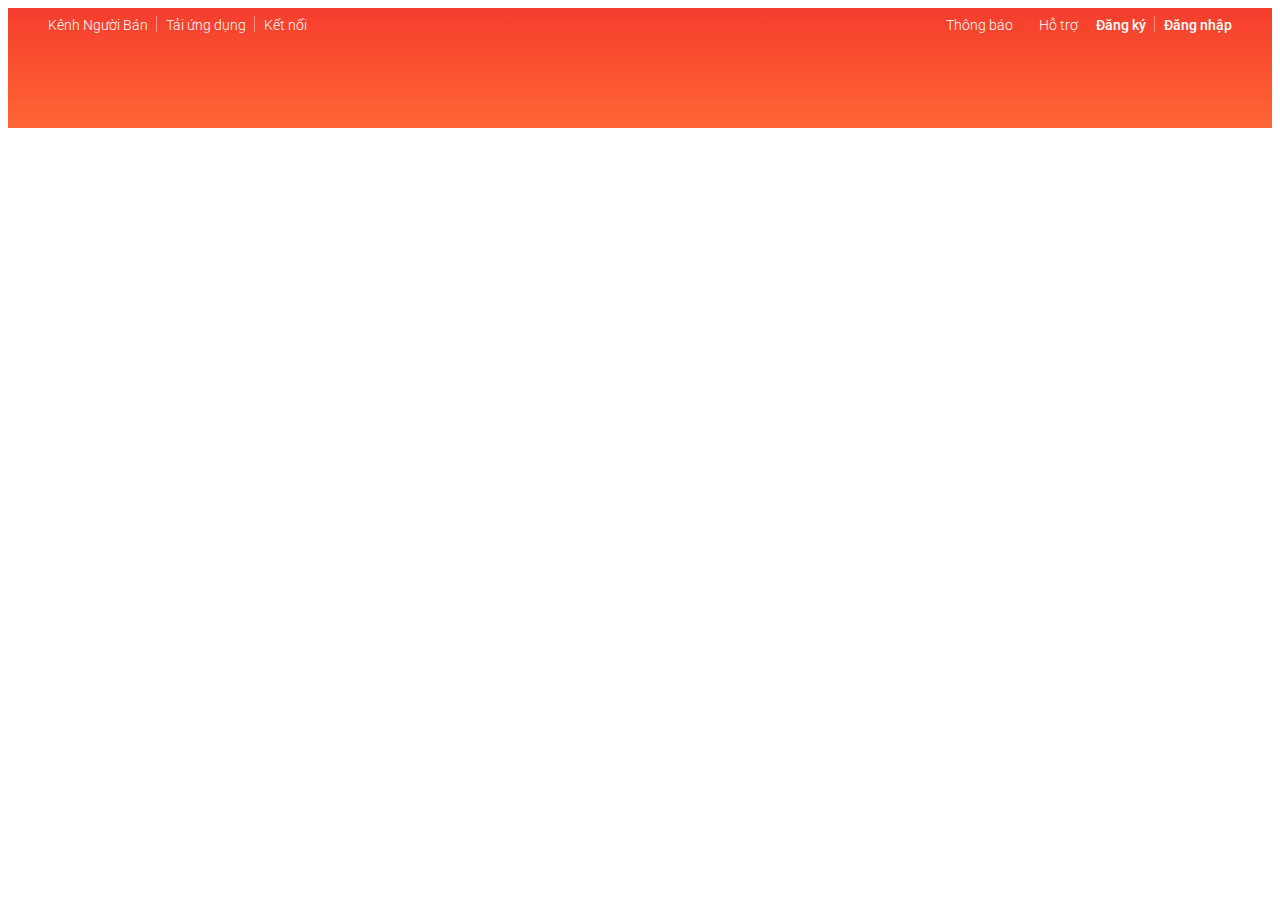
==== shopee/index.html @ 5f8ca782 "commit" ====
<!DOCTYPE html>
<html lang="en">
   <head>
      <meta charset="UTF-8" />
      <meta http-equiv="X-UA-Compatible" content="IE=edge" />
      <meta name="viewport" content="width=device-width, initial-scale=1.0" />
      <link rel="preconnect" href="https://fonts.gstatic.com" />
      <link
         href="https://fonts.googleapis.com/css2?family=Roboto:wght@300;400;500;900&display=swap"
         rel="stylesheet"
      />
      <link
         rel="stylesheet"
         href="https://cdnjs.cloudflare.com/ajax/libs/normalize/8.0.1/normalize.min.css"
         integrity="sha512-NhSC1YmyruXifcj/KFRWoC561YpHpc5Jtzgvbuzx5VozKpWvQ+4nXhPdFgmx8xqexRcpAglTj9sIBWINXa8x5w=="
         crossorigin="anonymous"
      />
      <link
         rel="stylesheet"
         href="https://cdnjs.cloudflare.com/ajax/libs/font-awesome/5.15.3/css/all.min.css"
         integrity="sha512-iBBXm8fW90+nuLcSKlbmrPcLa0OT92xO1BIsZ+ywDWZCvqsWgccV3gFoRBv0z+8dLJgyAHIhR35VZc2oM/gI1w=="
         crossorigin="anonymous"
      />
      <link
         rel="shortcut icon"
         type="image/x-icon"
         href="./assets/img/shopee.svg"
      />
      <link rel="stylesheet" href="./assets/css/main.css" />
      <link rel="stylesheet" href="./assets/css/base.css" />
      <title>Shopee Pha ke</title>
      <!-- Shopee Việt Nam | Mua và Bán Trên Ứng Dụng Di Động Hoặc Website -->
   </head>
   <body>
      <div class="app">
         <header class="header">
            <div class="grid">
               <div class="header__navbar">
                  <ul class="header__navbar-list">
                     <li
                        class="header__navbar-item header__navbar-item--separate"
                     >
                        Kênh Người Bán
                     </li>
                     <li
                        class="header__navbar-item header__navbar-item--qr header__navbar-item--separate"
                     >
                        Tải ứng dụng

                        <!-- QR CODE -->
                        <div class="header__navbar-download">
                           <a href="https://shopee.vn/web" target="_blank">
                              <img
                                 src="./assets/img/qr-code.png"
                                 alt="Qr Code"
                                 class="header__navbar-qr"
                              />
                           </a>

                           <div class="header__navbar-qr-app">
                              <a
                                 href="https://shopee.vn/web"
                                 target="_blank"
                                 class="header__navbar-qr-app--link"
                              >
                                 <img
                                    src="./assets/img/app-store.png"
                                    alt="app store"
                                 />
                              </a>

                              <a
                                 href="https://shopee.vn/web"
                                 target="_blank"
                                 class="header__navbar-qr-app--link"
                              >
                                 <img
                                    src="./assets/img/google-play.png"
                                    alt="google-play"
                                 />
                              </a>

                              <a
                                 href="https://shopee.vn/web"
                                 target="_blank"
                                 class="header__navbar-qr-app--link"
                              >
                                 <img
                                    src="./assets/img/app-gallery.png"
                                    alt="app gallery"
                                 />
                              </a>
                           </div>
                        </div>
                        <!-- END QR CODE -->
                     </li>
                     <li
                        class="header__navbar-item header__navbar-item--no-pointer"
                     >
                        <span class="header__navbar-title--no-pointer"
                           >Kết nối</span
                        >
                        <a
                           href="http://www.facebook.com"
                           target="_blank"
                           class="header__navbar-icon-link"
                           ><i
                              class="header__navbar-icon fab fa-facebook-square"
                           ></i
                        ></a>
                        <a
                           href="http://www.instagra.com"
                           target="_blank"
                           class="header__navbar-icon-link"
                           ><i class="header__navbar-icon fab fa-instagram"></i
                        ></a>
                     </li>
                  </ul>
                  <ul class="header__navbar-list">
                     <li class="header__navbar-item header__navbar-item--noti">
                        <a href="#" class="header__navbar-link">
                           <i class="header__navbar-icon far fa-bell"></i>Thông
                           báo
                        </a>
                        <div class="header__navbar-noti">
                           <header class="header__navbar-noti--header">
                              <p>Thông Báo Mới Nhận</p>
                           </header>
                           <ul class="header__navbar-noti--body">
                              <li class="header__navbar-noti-item">
                                 <a href="#" class="header__navbar-noti--info">
                                    <img
                                       src="./assets/img/noti-2.png"
                                       alt="Noti"
                                       class="header__navbar-noti-item--img"
                                    />
                                    <div class="header__navbar-noti-item--text">
                                       <span class="noti-item--title">
                                          Cuối tuần - Hoàn Xu thả ga đến 50K
                                       </span>
                                       <span class="noti-item--decs">
                                          💰Mã Hoàn 25% XU cho đớn 0Đ ⏰ Mở lúc
                                          9H - 13H - 18H 💥 Hoàn cực đã - Vào
                                          nhanh nha!
                                       </span>
                                    </div>
                                 </a>

                                 <a href="#" class="header__navbar-noti--info">
                                    <img
                                       src="./assets/img/noti-1.png"
                                       alt="Noti"
                                       class="header__navbar-noti-item--img"
                                    />
                                    <div class="header__navbar-noti-item--text">
                                       <span class="noti-item--title">
                                          Gấp 🔥 Cơ hội cuối săn sale deal 9K
                                       </span>
                                       <span class="noti-item--decs">
                                          🌟 BST đồng giá 1K, 9K ⏰ Duy nhất 21H
                                          hôm nay ⚡️ Kèm deal 0Đ chớp nhoáng 💥
                                          Mua ngay!
                                       </span>
                                    </div>
                                 </a>

                                 <a href="#" class="header__navbar-noti--info">
                                    <img
                                       src="./assets/img/noti-2.png"
                                       alt="Noti"
                                       class="header__navbar-noti-item--img"
                                    />
                                    <div class="header__navbar-noti-item--text">
                                       <span class="noti-item--title">
                                          Cuối tuần - Hoàn Xu thả ga đến 50K
                                       </span>
                                       <span class="noti-item--decs">
                                          💰Mã Hoàn 25% XU cho đớn 0Đ ⏰ Mở lúc
                                          9H - 13H - 18H 💥 Hoàn cực đã - Vào
                                          nhanh nha!
                                       </span>
                                    </div>
                                 </a>
                              </li>
                           </ul>
                           <footer class="header__navbar-noti--footer">
                              <a href="#">Xem tất cả</a>
                           </footer>
                        </div>
                     </li>

                     <li class="header__navbar-item">
                        <a href="#" class="header__navbar-link"
                           ><i
                              class="header__navbar-icon far fa-question-circle"
                           ></i
                           >Hỗ trợ</a
                        >
                     </li>
                     <li
                        class="header__navbar-item header__navbar-item--bold header__navbar-item--separate"
                     >
                        Đăng ký
                     </li>
                     <li class="header__navbar-item header__navbar-item--bold">
                        Đăng nhập
                     </li>
                  </ul>
               </div>
            </div>
         </header>
         <div class="container"></div>
         <footer class="footer"></footer>
      </div>
   </body>
</html>
---- shopee/assets/css/main.css ----
.pull-left {
   margin-left: 0 !important;
}

.header {
   height: 120px;
   background-image: linear-gradient(0, #ff6634, #f53d2d);
}

.header__navbar {
   display: flex;
   justify-content: space-between;
}

.header__navbar-list {
   list-style: none;
   padding-left: 0;
   line-height: 34px;
   margin-top: 0;
}

.header__navbar-item {
   margin: 0 8px;
   position: relative;
}

.header__navbar-item,
.header__navbar-link {
   display: inline-block;
   font-size: 1.4rem;
   color: var(--white-color);
   text-decoration: none;
   font-weight: 300;
   cursor: pointer;
}

.header__navbar-item:hover,
.header__navbar-link:hover,
.header__navbar-link:hover .header__navbar-icon {
   color: rgba(225, 225, 225, 0.7);
}

.header__navbar-download {
   position: absolute;
   left: 0;
   top: 100%;
   background-color: var(--white-color);
   border-radius: 3px;
   width: 200px;
   line-height: normal;
   display: none;
}

.header__navbar-item--qr:hover .header__navbar-download {
   display: block;
}

.header__navbar-item--noti:hover .header__navbar-noti {
   display: block;
}
.header__navbar-qr {
   border-radius: 3px;
}

.header__navbar-qr-app {
   display: flex;
   flex-wrap: wrap;
   justify-content: space-between;
}

.header__navbar-qr-app--link {
   margin-bottom: 0;
   line-height: 24px;
}
.header__navbar-qr-app--link img {
   height: 17px;
}
.header__navbar-qr-app--link:nth-child(1),
.header__navbar-qr-app--link:nth-child(3) {
   margin-left: 14px;
}
.header__navbar-qr-app--link:nth-child(2) {
   margin-right: 14px;
}

.header__navbar-icon-link {
   display: inline-flex;
   align-items: center;
   text-decoration: none;
}

.header__navbar-icon {
   margin: 0 4px;
}

.header__navbar-item--separate::after {
   border-left: 1px solid #fb9086;
   content: '';
   display: block;
   height: 16px;
   right: -9px;
   transform: translateY(calc(-100% - 10px));
   position: absolute;
}

.header__navbar-item--bold {
   font-weight: 500;
}

.header__navbar-icon {
   color: var(--white-color);
}

.header__navbar-item--no-pointer {
   cursor: text;
}

.header__navbar-item--no-pointer:hover {
   color: var(--white-color);
}

.header__navbar-noti {
   position: absolute;
   right: 0;
   top: 36px;
   width: 400px;
   background-color: var(--white-color);
   border-radius: 2px;
   border: 1px solid #dfdfdf;
   display: none;
   transform-origin: 93% top;
   animation: notiZoomIn 0.25s ease-in;
}

@keyframes notiZoomIn {
   from {
      transform: scale(0);
      opacity: 0;
   }
   to {
      transform: scale(1);
      opacity: 1;
   }
}

.header__navbar-noti::before {
   content: '';
   border-style: solid;
   border-color: transparent transparent var(--white-color) transparent;
   border-width: 20px 27px;
   position: absolute;
   right: 4px;
   top: -30px;
}

.header__navbar-noti::after {
   content: '';
   width: 100px;
   position: absolute;
   right: 0;
   top: -10px;
   height: 20px;
}

.header__navbar-noti--header p {
   margin: 0 10px;
   font-size: 1.4rem;
   color: #777;
   line-height: 40px;
   user-select: none;
   cursor: default;
}
.header__navbar-noti--body {
   padding: 0;
}

.header__navbar-noti--info {
   display: flex;
   text-decoration: none;
   padding: 8px 10px;
}
.header__navbar-noti-item--img {
   width: 40px;
   padding: 0;
   object-fit: contain;
   object-position: 0 0;
}

.header__navbar-noti-item--text {
   line-height: normal;
   margin: 0 10px 0 5px;
}

.noti-item--title {
   color: #000000cc;
   display: block;
   font-size: 1.4rem;
   margin-bottom: 5px;
}

.noti-item--decs {
   font-size: 1.2rem;
   margin-bottom: 5px;
   color: #0000008a;
}

.header__navbar-noti--footer {
   text-align: center;
}

.header__navbar-noti--footer a {
   color: var(--black-color);
   margin: 0;
   line-height: 40px;
   display: inline-block;
   width: 100%;
   text-decoration: none;
}

.header__navbar-noti--info:hover,
.header__navbar-noti--footer:hover {
   background-color: #f4f4f4;
}
---- shopee/assets/css/base.css ----
:root {
   --black-color: #000;
   --white-color: #fff;
   --text-color: #333;
}

* {
   box-sizing: inherit;
}

html {
   font-size: 62.5%;
   line-height: 1.6rem;
   font-family: 'Roboto', sans-serif;
   box-sizing: border-box;
}

/* lớn hơn 1200px thì kéo về 1200, nhỏ hơn 1200 thì thu lại bằng 100% màn hình */
.grid {
   width: 1200px;
   max-width: 100%;
   margin: 0 auto;
}

.grid__full--width {
   width: 100%;
}

.grid__row {
   display: flex;
   flex-wrap: wrap;
}

/* animation */
@keyframes fadeIn {
   from {
      opacity: 0;
   }
   to {
      opacity: 1;
   }
}
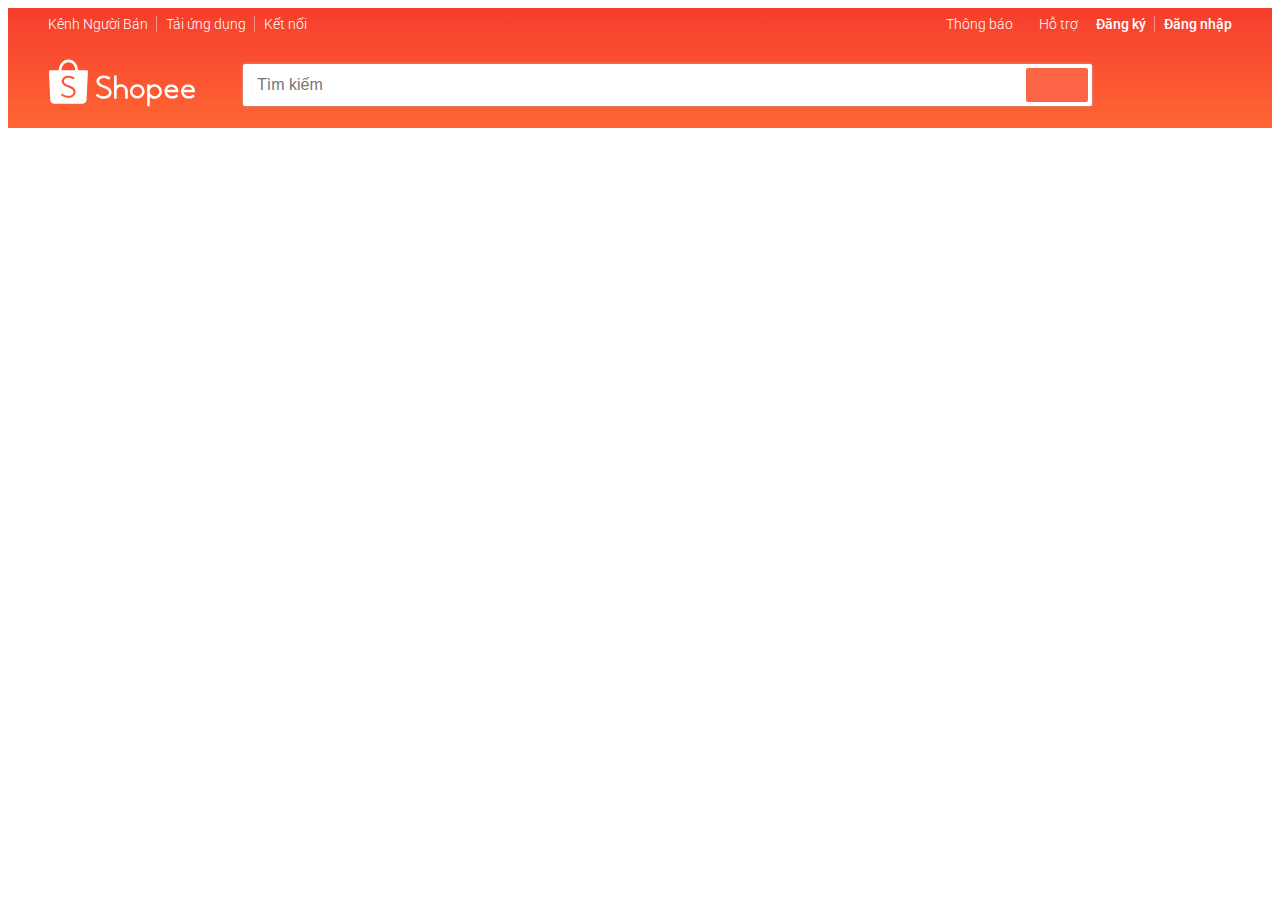
==== commit 5948f980: "commit" ====
--- a/shopee/index.html
+++ b/shopee/index.html
@@ -29,7 +29,7 @@
       <link rel="stylesheet" href="./assets/css/main.css" />
       <link rel="stylesheet" href="./assets/css/base.css" />
       <title>Shopee Pha ke</title>
-      <!-- Shopee Việt Nam | Mua và Bán Trên Ứng Dụng Di Động Hoặc Website -->
+      <!-- Shopee Việt ~Nam | Mua và Bán Trên Ứng Dụng Di Động Hoặc Website -->
    </head>
    <body>
       <div class="app">
@@ -109,7 +109,7 @@
                            ></i
                         ></a>
                         <a
-                           href="http://www.instagra.com"
+                           href="http://www.instagram.com"
                            target="_blank"
                            class="header__navbar-icon-link"
                            ><i class="header__navbar-icon fab fa-instagram"></i
@@ -207,6 +207,51 @@
                      </li>
                   </ul>
                </div>
+
+               <div class="header__search-with-logo">
+                  <div class="header__logo">
+                     <svg viewBox="0 0 192 65" class="header__logo--img">
+                        <g fill-rule="evenodd">
+                           <path
+                              fill="#fff"
+                              d="M35.6717403 44.953764c-.3333497 2.7510509-2.0003116 4.9543414-4.5823845 6.0575984-1.4379707.6145919-3.36871.9463856-4.896954.8421628-2.3840266-.0911143-4.6237865-.6708937-6.6883352-1.7307424-.7375522-.3788551-1.8370513-1.1352759-2.6813095-1.8437757-.213839-.1790053-.239235-.2937577-.0977428-.4944671.0764015-.1151823.2172535-.3229831.5286218-.7791994.45158-.6616533.5079208-.7446018.5587128-.8221779.14448-.2217688.3792333-.2411091.6107855-.0588804.0243289.0189105.0243289.0189105.0426824.0333083.0379873.0294402.0379873.0294402.1276204.0990653.0907002.0706996.14448.1123887.166248.1287205 2.2265285 1.7438508 4.8196989 2.7495466 7.4376251 2.8501162 3.6423042-.0496401 6.2615109-1.6873341 6.7308041-4.2020035.5160305-2.7675977-1.6565047-5.1582742-5.9070334-6.4908212-1.329344-.4166762-4.6895175-1.7616869-5.3090528-2.1250697-2.9094471-1.7071043-4.2697358-3.9430584-4.0763845-6.7048539.296216-3.8283059 3.8501677-6.6835796 8.340785-6.702705 2.0082079-.004083 4.0121475.4132378 5.937338 1.2244562.6816382.2873109 1.8987274.9496089 2.3189359 1.2633517.2420093.1777159.2898136.384872.1510957.60836-.0774686.12958-.2055158.3350171-.4754821.7632974l-.0029878.0047276c-.3553311.5640922-.3664286.5817134-.447952.7136572-.140852.2144625-.3064598.2344475-.5604202.0732783-2.0600669-1.3839063-4.3437898-2.0801572-6.8554368-2.130442-3.126914.061889-5.4706057 1.9228561-5.6246892 4.4579402-.0409751 2.2896772 1.676352 3.9613243 5.3858811 5.2358503 7.529819 2.4196871 10.4113092 5.25648 9.869029 9.7292478M26.3725216 5.42669372c4.9022893 0 8.8982174 4.65220288 9.0851664 10.47578358H17.2875686c.186949-5.8235807 4.1828771-10.47578358 9.084953-10.47578358m25.370857 11.57065968c0-.6047069-.4870064-1.0948761-1.0875481-1.0948761h-11.77736c-.28896-7.68927544-5.7774923-13.82058185-12.5059489-13.82058185-6.7282432 0-12.2167755 6.13130641-12.5057355 13.82058185l-11.79421958.0002149c-.59136492.0107446-1.06748731.4968309-1.06748731 1.0946612 0 .0285807.00106706.0569465.00320118.0848825H.99995732l1.6812605 37.0613963c.00021341.1031483.00405483.2071562.01173767.3118087.00170729.0236381.003628.0470614.00554871.0704847l.00362801.0782207.00405483.004083c.25545428 2.5789222 2.12707837 4.6560709 4.67201764 4.7519129l.00576212.0055872h37.4122078c.0177132.0002149.0354264.0004298.0531396.0004298.0177132 0 .0354264-.0002149.0531396-.0004298h.0796027l.0017073-.0015043c2.589329-.0706995 4.6867431-2.1768587 4.9082648-4.787585l.0012805-.0012893.0017073-.0350275c.0021341-.0275062.0040548-.0547975.0057621-.0823037.0040548-.065757.0068292-.1312992.0078963-.1964115l1.8344904-37.207738h-.0012805c.001067-.0186956.0014939-.0376062.0014939-.0565167M176.465457 41.1518926c.720839-2.3512494 2.900423-3.9186779 5.443734-3.9186779 2.427686 0 4.739107 1.6486899 5.537598 3.9141989l.054826.1556978h-11.082664l.046506-.1512188zm13.50267 3.4063683c.014933.0006399.014933.0006399.036906.0008531.021973-.0002132.021973-.0002132.044372-.0008531.53055-.0243144.950595-.4766911.950595-1.0271786 0-.0266606-.000853-.0496953-.00256-.0865936.000427-.0068251.000427-.020262.000427-.0635588 0-5.1926268-4.070748-9.4007319-9.09145-9.4007319-5.020488 0-9.091235 4.2081051-9.091235 9.4007319 0 .3871116.022399.7731567.067838 1.1568557l.00256.0204753.01408.1013102c.250022 1.8683731 1.047233 3.5831812 2.306302 4.9708108-.00064-.0006399.00064.0006399.007253.0078915 1.396026 1.536289 3.291455 2.5833031 5.393601 2.9748936l.02752.0053321v-.0027727l.13653.0228215c.070186.0119439.144211.0236746.243409.039031 2.766879.332724 5.221231-.0661182 7.299484-1.1127057.511777-.2578611.971928-.5423827 1.37064-.8429007.128211-.0968312.243622-.1904632.34346-.2781231.051412-.0452164.092372-.083181.114131-.1051493.468898-.4830897.498124-.6543572.215249-1.0954297-.31146-.4956734-.586228-.9179769-.821744-1.2675504-.082345-.1224254-.154023-.2267215-.214396-.3133151-.033279-.0475624-.033279-.0475624-.054399-.0776356-.008319-.0117306-.008319-.0117306-.013866-.0191956l-.00256-.0038391c-.256208-.3188605-.431565-.3480805-.715933-.0970445-.030292.0268739-.131624.1051493-.14997.1245582-1.999321 1.775381-4.729508 2.3465571-7.455854 1.7760208-.507724-.1362888-.982595-.3094759-1.419919-.5184948-1.708127-.8565509-2.918343-2.3826022-3.267563-4.1490253l-.02752-.1394881h13.754612zM154.831964 41.1518926c.720831-2.3512494 2.900389-3.9186779 5.44367-3.9186779 2.427657 0 4.739052 1.6486899 5.537747 3.9141989l.054612.1556978h-11.082534l.046505-.1512188zm13.502512 3.4063683c.015146.0006399.015146.0006399.037118.0008531.02176-.0002132.02176-.0002132.044159-.0008531.530543-.0243144.950584-.4766911.950584-1.0271786 0-.0266606-.000854-.0496953-.00256-.0865936.000426-.0068251.000426-.020262.000426-.0635588 0-5.1926268-4.070699-9.4007319-9.091342-9.4007319-5.020217 0-9.091343 4.2081051-9.091343 9.4007319 0 .3871116.022826.7731567.068051 1.1568557l.00256.0204753.01408.1013102c.250019 1.8683731 1.04722 3.5831812 2.306274 4.9708108-.00064-.0006399.00064.0006399.007254.0078915 1.396009 1.536289 3.291417 2.5833031 5.393538 2.9748936l.027519.0053321v-.0027727l.136529.0228215c.070184.0119439.144209.0236746.243619.039031 2.766847.332724 5.22117-.0661182 7.299185-1.1127057.511771-.2578611.971917-.5423827 1.370624-.8429007.128209-.0968312.243619-.1904632.343456-.2781231.051412-.0452164.09237-.083181.11413-.1051493.468892-.4830897.498118-.6543572.215246-1.0954297-.311457-.4956734-.586221-.9179769-.821734-1.2675504-.082344-.1224254-.154022-.2267215-.21418-.3133151-.033492-.0475624-.033492-.0475624-.054612-.0776356-.008319-.0117306-.008319-.0117306-.013866-.0191956l-.002346-.0038391c-.256419-.3188605-.431774-.3480805-.716138-.0970445-.030292.0268739-.131623.1051493-.149969.1245582-1.999084 1.775381-4.729452 2.3465571-7.455767 1.7760208-.507717-.1362888-.982582-.3094759-1.419902-.5184948-1.708107-.8565509-2.918095-2.3826022-3.267311-4.1490253l-.027733-.1394881h13.754451zM138.32144123 49.7357905c-3.38129629 0-6.14681004-2.6808521-6.23169343-6.04042014v-.31621743c.08401943-3.35418649 2.85039714-6.03546919 6.23169343-6.03546919 3.44242097 0 6.23320537 2.7740599 6.23320537 6.1960534 0 3.42199346-2.7907844 6.19605336-6.23320537 6.19605336m.00172791-15.67913203c-2.21776751 0-4.33682838.7553485-6.03989586 2.140764l-.19352548.1573553V34.6208558c0-.4623792-.0993546-.56419733-.56740117-.56419733h-2.17651376c-.47409424 0-.56761716.09428403-.56761716.56419733v27.6400724c0 .4539841.10583425.5641973.56761716.5641973h2.17651376c.46351081 0 .56740117-.1078454.56740117-.5641973V50.734168l.19352548.1573553c1.70328347 1.3856307 3.82234434 2.1409792 6.03989586 2.1409792 5.27140956 0 9.54473746-4.2479474 9.54473746-9.48802964 0-5.239867-4.2733279-9.48781439-9.54473746-9.48781439M115.907646 49.5240292c-3.449458 0-6.245805-2.7496948-6.245805-6.1425854 0-3.3928907 2.79656-6.1427988 6.245805-6.1427988 3.448821 0 6.24538 2.7499081 6.24538 6.1427988 0 3.3926772-2.796346 6.1425854-6.24538 6.1425854m.001914-15.5438312c-5.28187 0-9.563025 4.2112903-9.563025 9.4059406 0 5.1944369 4.281155 9.4059406 9.563025 9.4059406 5.281657 0 9.562387-4.2115037 9.562387-9.4059406 0-5.1946503-4.280517-9.4059406-9.562387-9.4059406M94.5919049 34.1890939c-1.9281307 0-3.7938902.6198995-5.3417715 1.7656047l-.188189.1393105V23.2574169c0-.4254677-.1395825-.5643476-.5649971-.5643476h-2.2782698c-.4600414 0-.5652122.1100273-.5652122.5643476v29.2834155c0 .443339.1135587.5647782.5652122.5647782h2.2782698c.4226187 0 .5649971-.1457701.5649971-.5647782v-9.5648406c.023658-3.011002 2.4931278-5.4412923 5.5299605-5.4412923 3.0445753 0 5.516841 2.4421328 5.5297454 5.4630394v9.5430935c0 .4844647.0806524.5645628.5652122.5645628h2.2726775c.481764 0 .565212-.0824666.565212-.5645628v-9.5710848c-.018066-4.8280677-4.0440197-8.7806537-8.9328471-8.7806537M62.8459442 47.7938061l-.0053397.0081519c-.3248668.4921188-.4609221.6991347-.5369593.8179812-.2560916.3812097-.224267.551113.1668119.8816949.91266.7358184 2.0858968 1.508535 2.8774525 1.8955369 2.2023021 1.076912 4.5810275 1.646045 7.1017886 1.6975309 1.6283921.0821628 3.6734936-.3050536 5.1963734-.9842376 2.7569891-1.2298679 4.5131066-3.6269626 4.8208863-6.5794607.4985136-4.7841067-2.6143125-7.7747902-10.6321784-10.1849709l-.0021359-.0006435c-3.7356476-1.2047686-5.4904836-2.8064071-5.4911243-5.0426086.1099976-2.4715346 2.4015793-4.3179454 5.4932602-4.4331449 2.4904317.0062212 4.6923065.6675996 6.8557356 2.0598624.4562232.2767364.666607.2256796.9733188-.172263.035242-.0587797.1332787-.2012238.543367-.790093l.0012815-.0019308c.3829626-.5500403.5089793-.7336731.5403767-.7879478.258441-.4863266.2214903-.6738208-.244985-1.0046173-.459427-.3290803-1.7535544-1.0024722-2.4936356-1.2978721-2.0583439-.8211991-4.1863175-1.2199998-6.3042524-1.1788111-4.8198184.1046878-8.578747 3.2393171-8.8265087 7.3515337-.1572005 2.9703036 1.350301 5.3588174 4.5000778 7.124567.8829712.4661613 4.1115618 1.6865902 5.6184225 2.1278667 4.2847814 1.2547527 6.5186944 3.5630343 6.0571315 6.2864205-.4192725 2.4743234-3.0117991 4.1199394-6.6498372 4.2325647-2.6382344-.0549182-5.2963324-1.0217793-7.6043603-2.7562084-.0115337-.0083664-.0700567-.0519149-.1779185-.1323615-.1516472-.1130543-.1516472-.1130543-.1742875-.1300017-.4705335-.3247898-.7473431-.2977598-1.0346184.1302162-.0346012.0529875-.3919333.5963776-.5681431.8632459"
+                           ></path>
+                        </g>
+                     </svg>
+                  </div>
+                  <div class="header__search">
+                     <div class="header__search-wrap">
+                        <input
+                           type="text"
+                           class="header__search--input"
+                           placeholder="Tìm kiếm"
+                        />
+
+                        <div class="header__search-history">
+                           <span class="header__search-history-heading"
+                              >Lịch sử tìm kiếm</span
+                           >
+
+                           <ul class="header__search-history-list">
+                              <li class="header__search-history-item">
+                                 <a href="">Đồng hồ cơ khí</a>
+                              </li>
+
+                              <li class="header__search-history-item">
+                                 <a href="">Huawei matebook d15</a>
+                              </li>
+                           </ul>
+                        </div>
+                     </div>
+                     <button class="header__search-btn">
+                        <i class="header__search-btn--icon fas fa-search"></i>
+                     </button>
+                  </div>
+
+                  <div class="header__cart">
+                     <i class="fas fa-shopping-cart"></i>
+                  </div>
+               </div>
             </div>
          </header>
          <div class="container"></div>
--- a/shopee/assets/css/main.css
+++ b/shopee/assets/css/main.css
@@ -3,20 +3,21 @@
 }
 
 .header {
-   height: 120px;
+   height: var(--header-height);
    background-image: linear-gradient(0, #ff6634, #f53d2d);
 }
 
 .header__navbar {
    display: flex;
    justify-content: space-between;
+   height: var(--header__navbar-height);
+   align-items: center;
 }
 
 .header__navbar-list {
    list-style: none;
    padding-left: 0;
-   line-height: 34px;
-   margin-top: 0;
+   margin: 0;
 }
 
 .header__navbar-item {
@@ -43,11 +44,12 @@
 .header__navbar-download {
    position: absolute;
    left: 0;
-   top: 100%;
+   top: calc(100% + 8px);
    background-color: var(--white-color);
    border-radius: 3px;
    width: 200px;
    line-height: normal;
+   z-index: 999;
    display: none;
 }
 
@@ -99,7 +101,7 @@
    display: block;
    height: 16px;
    right: -9px;
-   transform: translateY(calc(-100% - 10px));
+   transform: translateY(-100%);
    position: absolute;
 }
 
@@ -122,7 +124,7 @@
 .header__navbar-noti {
    position: absolute;
    right: 0;
-   top: 36px;
+   top: calc(100% + 14px);
    width: 400px;
    background-color: var(--white-color);
    border-radius: 2px;
@@ -158,8 +160,8 @@
    width: 100px;
    position: absolute;
    right: 0;
-   top: -10px;
-   height: 20px;
+   top: -20px;
+   height: 30px;
 }
 
 .header__navbar-noti--header p {
@@ -221,3 +223,108 @@
 .header__navbar-noti--footer:hover {
    background-color: #f4f4f4;
 }
+
+.header__search-with-logo {
+   height: var(--search-with-logo);
+   display: flex;
+   align-items: center;
+}
+
+.header__logo--img {
+   width: 162px;
+   height: 50px;
+   margin: 0 40px 0 1px;
+   cursor: pointer;
+}
+
+.header__search {
+   width: 100%;
+   height: 42px;
+   border-radius: 2px;
+   background-color: var(--white-color);
+   display: flex;
+   align-items: center;
+   justify-content: space-between;
+   box-shadow: 0 0px 3px #afafaf;
+}
+.header__cart {
+   width: 210px;
+   text-align: center;
+   font-size: 2.4rem;
+   color: var(--white-color);
+}
+
+.header__search--input,
+.header__search-btn {
+   outline: none;
+   border: none;
+   font-size: 1.6rem;
+   background-color: transparent;
+   height: 34px;
+   width: 100%;
+}
+
+.header__search-wrap {
+   flex: 1;
+   position: relative;
+}
+
+.header__search--input {
+   color: var(--text-color);
+   padding-left: 14px;
+}
+.header__search-btn {
+   color: var(--white-color);
+   background-color: #fb6445;
+   margin: 4px;
+   width: 62px;
+   padding: 0;
+   border-radius: 2px;
+}
+.header__search-btn {
+}
+
+.header__search-history {
+   width: calc(100% - 8px);
+   background-color: var(--white-color);
+   position: absolute;
+   top: calc(100% + 8px);
+   left: 0;
+   border-radius: 2px;
+   box-shadow: 0 0px 8px #b8b8b8;
+   display: none;
+}
+
+.header__search--input:focus ~ .header__search-history {
+   display: block;
+}
+
+.header__search-history-heading {
+   color: #8b758b;
+   display: block;
+   height: 44px;
+   font-size: 1.6rem;
+   line-height: 44px;
+   margin-left: 16px;
+   user-select: none;
+}
+.header__search-history-list {
+   padding: 0;
+   list-style: none;
+   margin: 0 16px;
+}
+.header__search-history-item {
+   display: flex;
+   height: 44px;
+   align-items: center;
+}
+
+.header__search-history-item:hover {
+   background-color: ;
+}
+
+.header__search-history-item a {
+   font-size: 1.6rem;
+   text-decoration: none;
+   color: var(--text-color);
+}
--- a/shopee/assets/css/base.css
+++ b/shopee/assets/css/base.css
@@ -2,6 +2,11 @@
    --black-color: #000;
    --white-color: #fff;
    --text-color: #333;
+   --header__navbar-height: 34px;
+   --header-height: 120px;
+   --search-with-logo: calc(
+      var(--header-height) - var(--header__navbar-height)
+   );
 }
 
 * {
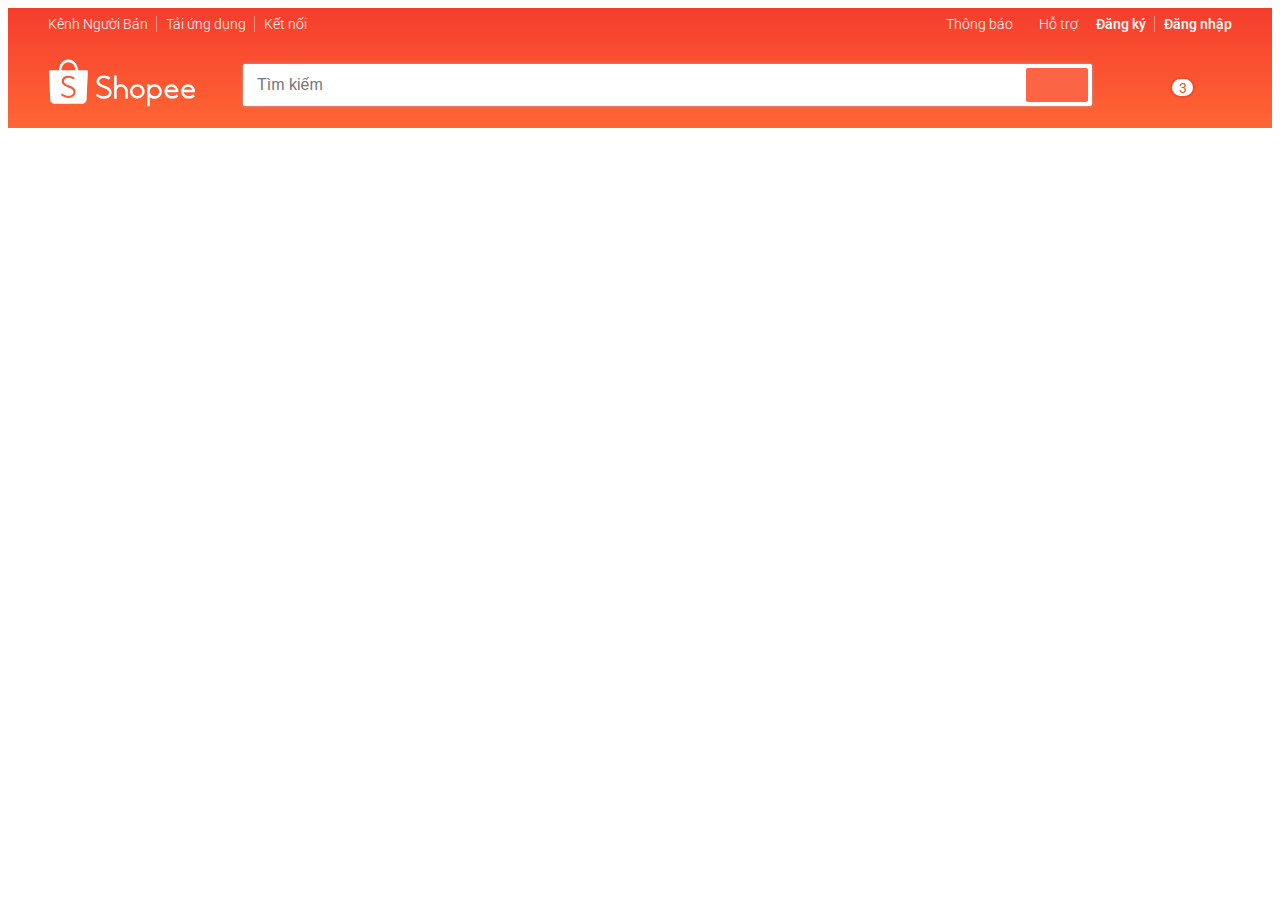
==== commit c214c083: "update cart badge" ====
--- a/shopee/index.html
+++ b/shopee/index.html
@@ -249,7 +249,41 @@
                   </div>
 
                   <div class="header__cart">
-                     <i class="fas fa-shopping-cart"></i>
+                     <div class="header__cart-wrap">
+                        <i class="fas fa-shopping-cart"></i>
+                        <div class="header__cart-quantity">
+                           <p class="header__cart-quantity-num">3</p>
+                        </div>
+                        <div class="header__cart-noti">
+                           <img
+                              src="./assets/img/product/no-cart.png"
+                              alt="no cart"
+                              class="no-cart-img"
+                           />
+                           <p class="header__cart-msg">Chưa có sản phẩm</p>
+                           <!-- <span class="header__cart-noti-heading"
+                              >Sản phẩm mới thêm</span
+                           > -->
+
+                           <!-- <ul class="header__cart-noti-list">
+                              <li class="header__cart-noti-item">
+                                 <div class="header__cart-noti-info">
+                                    <img
+                                       src="./assets/img/product/cart-product.png"
+                                       alt=""
+                                       class="cart__noti-img"
+                                    />
+                                    <div class="cart__noti-body">
+                                       <h3 class="cart__noti-heading">SRM</h3>
+                                       <p class="cart__noti-classify">
+                                          Mau: Vang
+                                       </p>
+                                    </div>
+                                 </div>
+                              </li>
+                           </ul> -->
+                        </div>
+                     </div>
                   </div>
                </div>
             </div>
--- a/shopee/assets/css/main.css
+++ b/shopee/assets/css/main.css
@@ -59,7 +59,9 @@
 
 .header__navbar-item--noti:hover .header__navbar-noti {
    display: block;
-}
+   z-index: 999;
+}
+
 .header__navbar-qr {
    border-radius: 3px;
 }
@@ -247,12 +249,6 @@
    justify-content: space-between;
    box-shadow: 0 0px 3px #afafaf;
 }
-.header__cart {
-   width: 210px;
-   text-align: center;
-   font-size: 2.4rem;
-   color: var(--white-color);
-}
 
 .header__search--input,
 .header__search-btn {
@@ -311,7 +307,7 @@
 .header__search-history-list {
    padding: 0;
    list-style: none;
-   margin: 0 16px;
+   margin: 0;
 }
 .header__search-history-item {
    display: flex;
@@ -319,12 +315,87 @@
    align-items: center;
 }
 
+.header__search-history-item:last-child {
+   border-bottom-right-radius: 2px;
+   border-bottom-left-radius: 2px;
+}
+
 .header__search-history-item:hover {
-   background-color: ;
+   background-color: #f4f4f4;
 }
 
 .header__search-history-item a {
    font-size: 1.6rem;
    text-decoration: none;
    color: var(--text-color);
-}
+   margin: 0 16px;
+}
+
+/* cart */
+
+.header__cart {
+   width: 210px;
+   text-align: center;
+   font-size: 2.4rem;
+   color: var(--white-color);
+   position: relative;
+}
+
+.header__cart-quantity {
+   position: absolute;
+   background-color: #fff;
+   border-radius: 14px;
+   border: 2px solid #ee4d2d;
+   width: 25px;
+   top: -8px;
+   right: 45px;
+}
+
+.header__cart-quantity-num {
+   font-size: 1.4rem;
+   color: #ee4d2d;
+   margin: 1px 0 0;
+}
+
+.no-cart-img {
+   width: 200px;
+   margin-bottom: 20px;
+}
+
+.header__cart-noti::before {
+   content: '';
+   border-style: solid;
+   border-color: transparent transparent var(--white-color) transparent;
+   border-width: 14px 21px;
+   position: absolute;
+   right: 1px;
+   top: -23px;
+}
+
+.header__cart-noti {
+   padding: 20px;
+   width: 400px;
+   background-color: var(--white-color);
+   position: absolute;
+   right: 50px;
+   top: calc(100% + 13px);
+   border-radius: 2px;
+   box-shadow: 0 0px 8px #b8b8b8;
+   display: none;
+}
+
+.header__cart:hover .header__cart-noti {
+   display: block;
+}
+
+.header__cart-msg {
+   font-size: 1.4rem;
+   color: var(--text-color);
+   margin: 0;
+   font-weight: 400;
+}
+
+.header__cart-noti-heading {
+   font-size: 1.4rem;
+   color: var(--text-color);
+}
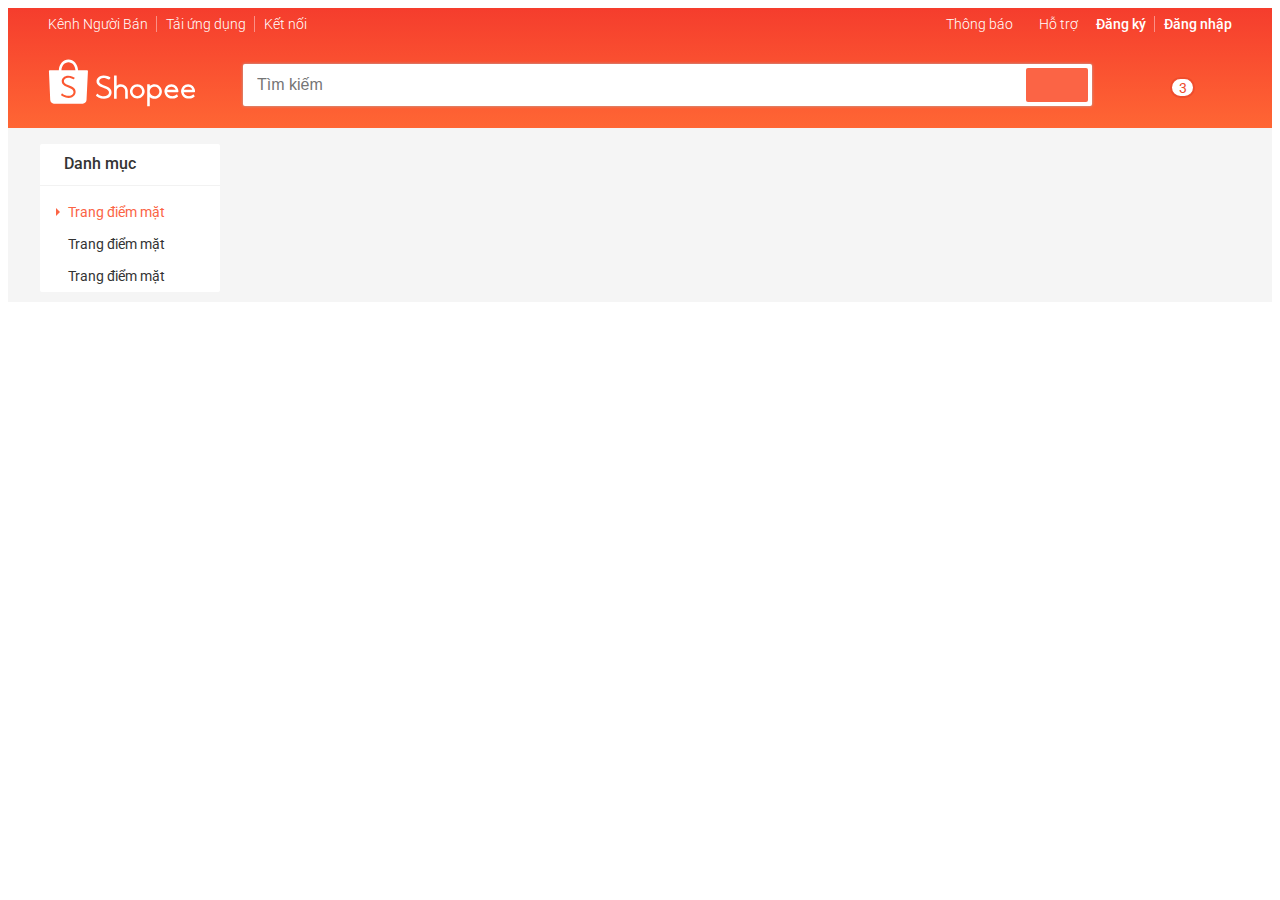
==== commit 2c4460a9: "css category" ====
--- a/shopee/index.html
+++ b/shopee/index.html
@@ -288,7 +288,40 @@
                </div>
             </div>
          </header>
-         <div class="container"></div>
+         <div class="app__container">
+            <div class="grid">
+               <div class="grid__row">
+                  <div class="grid__col-2">
+                     <nav class="category">
+                        <h3 class="category__heading">
+                           <i class="category__heading-icon fas fa-list"></i
+                           >Danh mục
+                        </h3>
+
+                        <ul class="category-list">
+                           <li class="category-item category-item--active">
+                              <a href="#" class="category-item__link"
+                                 >Trang điểm mặt</a
+                              >
+                           </li>
+                           <li class="category-item">
+                              <a href="#" class="category-item__link"
+                                 >Trang điểm mặt</a
+                              >
+                           </li>
+                           <li class="category-item">
+                              <a href="#" class="category-item__link"
+                                 >Trang điểm mặt</a
+                              >
+                           </li>
+                        </ul>
+                     </nav>
+                  </div>
+
+                  <div class="grid__col-10"></div>
+               </div>
+            </div>
+         </div>
          <footer class="footer"></footer>
       </div>
    </body>
--- a/shopee/assets/css/main.css
+++ b/shopee/assets/css/main.css
@@ -271,7 +271,7 @@
 }
 .header__search-btn {
    color: var(--white-color);
-   background-color: #fb6445;
+   background-color: var(--primary-color);
    margin: 4px;
    width: 62px;
    padding: 0;
@@ -399,3 +399,67 @@
    font-size: 1.4rem;
    color: var(--text-color);
 }
+
+/* body app container */
+.app__container {
+   background-color: #f5f5f5;
+}
+
+.category {
+   background-color: var(--white-color);
+   border-radius: 2px;
+}
+
+.category__heading {
+   color: var(--text-color);
+   font-size: 1.6rem;
+   font-weight: 500;
+   padding: 12px 16px;
+   margin-bottom: 0;
+   border-bottom: 1px solid rgba(0, 0, 0, 0.05);
+}
+
+.category__heading-icon {
+   position: relative;
+   top: -1px;
+   font-size: 1.2rem;
+   margin-right: 8px;
+}
+
+.category-list {
+   list-style: none;
+   padding: 0;
+   margin-left: 12px;
+}
+
+.category-item--active .category-item__link {
+   color: var(--primary-color);
+}
+
+.category-item {
+}
+
+.category-item--active .category-item__link::before {
+   content: '';
+   position: absolute;
+   top: 50%;
+   left: 4px;
+   border: 4px solid;
+   border-color: transparent transparent transparent var(--primary-color);
+   transform: translateY(-50%);
+}
+.category-item__link {
+   text-decoration: none;
+   font-size: 1.4rem;
+   padding: 8px 16px;
+   display: block;
+   color: var(--text-color);
+   position: relative;
+   right: 0;
+   transition: right linear 0.1s;
+}
+
+.category-item:hover .category-item__link {
+   color: var(--primary-color);
+   right: -4px;
+}
--- a/shopee/assets/css/base.css
+++ b/shopee/assets/css/base.css
@@ -2,6 +2,7 @@
    --black-color: #000;
    --white-color: #fff;
    --text-color: #333;
+   --primary-color: #fb6445;
    --header__navbar-height: 34px;
    --header-height: 120px;
    --search-with-logo: calc(
@@ -34,6 +35,20 @@
 .grid__row {
    display: flex;
    flex-wrap: wrap;
+   margin-left: -12px;
+   margin-right: -12px;
+}
+
+.grid__col-2 {
+   width: 16.6667%;
+   padding-left: 12px;
+   padding-right: 12px;
+}
+
+.grid__col-10 {
+   width: 83.3333%;
+   padding-left: 12px;
+   padding-right: 12px;
 }
 
 /* animation */
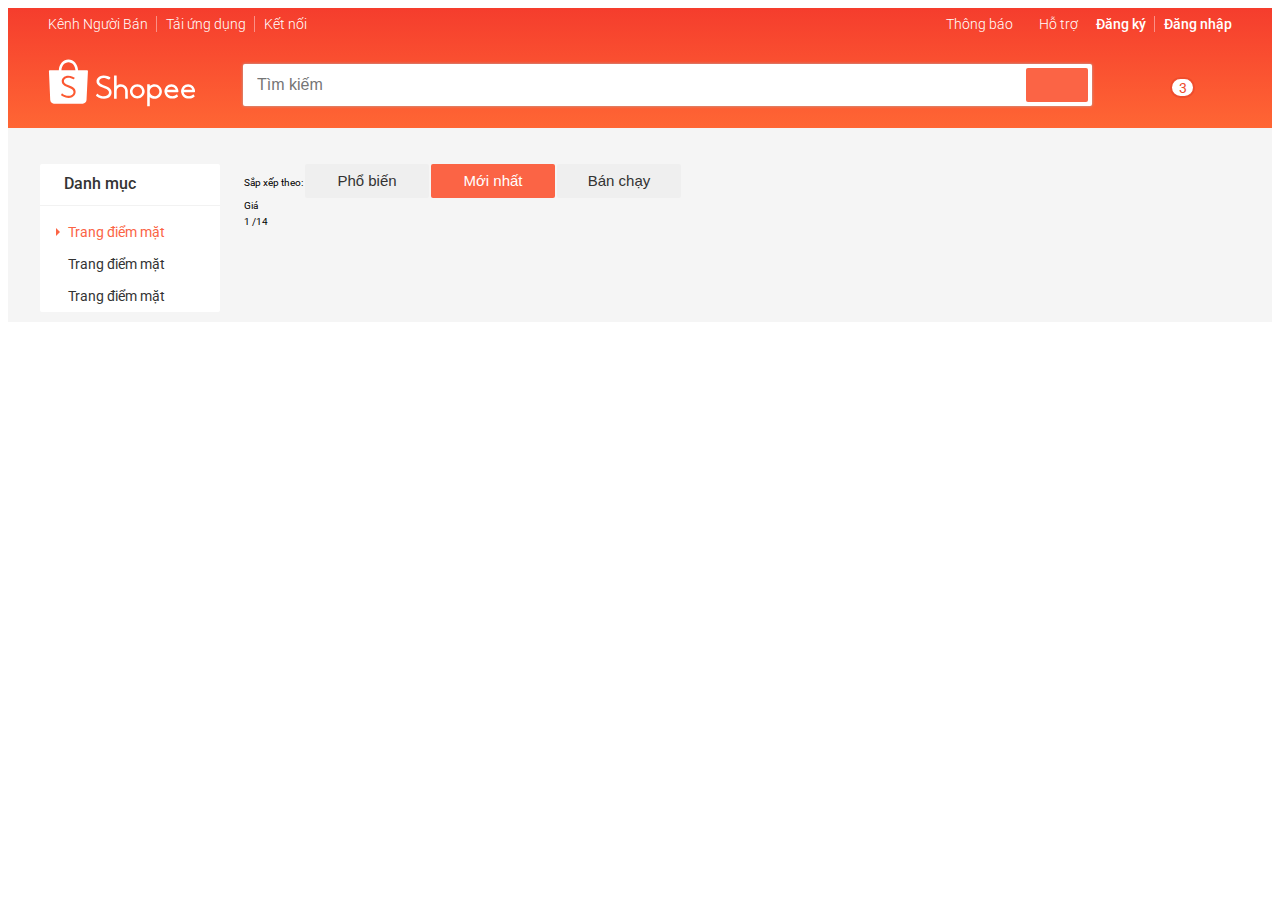
==== commit dbf816a3: "create filter" ====
--- a/shopee/index.html
+++ b/shopee/index.html
@@ -290,7 +290,7 @@
          </header>
          <div class="app__container">
             <div class="grid">
-               <div class="grid__row">
+               <div class="grid__row app__container--content">
                   <div class="grid__col-2">
                      <nav class="category">
                         <h3 class="category__heading">
@@ -318,7 +318,28 @@
                      </nav>
                   </div>
 
-                  <div class="grid__col-10"></div>
+                  <div class="grid__col-10">
+                     <div class="home-filter">
+                        <span class="home-filter__label">Sắp xếp theo:</span>
+                        <button class="btn">Phổ biến</button>
+                        <button class="btn btn-primary">Mới nhất</button>
+                        <button class="btn">Bán chạy</button>
+                        <div class="select-input">
+                           <span class="select-input__label">Giá</span>
+                           <i class="fas fa-angle-down"></i>
+                        </div>
+                        <div class="home-filter__page">
+                           <span class="home-filter__page-num">
+                              <span class="home-filter__page-current">1</span>
+                              /14
+                           </span>
+                        </div>
+                        <div class="home-filter__page-control">
+                           <i class="fas fa-angle-left"></i>
+                           <i class="fas fa-angle-right"></i>
+                        </div>
+                     </div>
+                  </div>
                </div>
             </div>
          </div>
--- a/shopee/assets/css/main.css
+++ b/shopee/assets/css/main.css
@@ -51,6 +51,14 @@
    line-height: normal;
    z-index: 999;
    display: none;
+}
+
+.header__navbar-download::before {
+   content: '';
+   height: 20px;
+   width: 50%;
+   position: absolute;
+   top: -10px;
 }
 
 .header__navbar-item--qr:hover .header__navbar-download {
@@ -276,8 +284,7 @@
    width: 62px;
    padding: 0;
    border-radius: 2px;
-}
-.header__search-btn {
+   cursor: pointer;
 }
 
 .header__search-history {
@@ -405,6 +412,10 @@
    background-color: #f5f5f5;
 }
 
+.app__container--content {
+   padding-top: 36px;
+}
+
 .category {
    background-color: var(--white-color);
    border-radius: 2px;
@@ -417,6 +428,7 @@
    padding: 12px 16px;
    margin-bottom: 0;
    border-bottom: 1px solid rgba(0, 0, 0, 0.05);
+   margin-top: 0;
 }
 
 .category__heading-icon {
@@ -436,9 +448,6 @@
    color: var(--primary-color);
 }
 
-.category-item {
-}
-
 .category-item--active .category-item__link::before {
    content: '';
    position: absolute;
--- a/shopee/assets/css/base.css
+++ b/shopee/assets/css/base.css
@@ -60,3 +60,26 @@
       opacity: 1;
    }
 }
+
+/* button */
+.btn {
+   min-width: 124px;
+   height: 34px;
+   text-decoration: none;
+   border: none;
+   border-radius: 2px;
+   font-size: 1.5rem;
+   padding: 0 12px;
+   outline: none;
+   cursor: pointer;
+   color: var(--text-color);
+   display: inline-flex;
+   align-items: center;
+   justify-content: center;
+   line-height: 1.6rem;
+}
+
+.btn-primary {
+   background-color: var(--primary-color);
+   color: var(--white-color);
+}
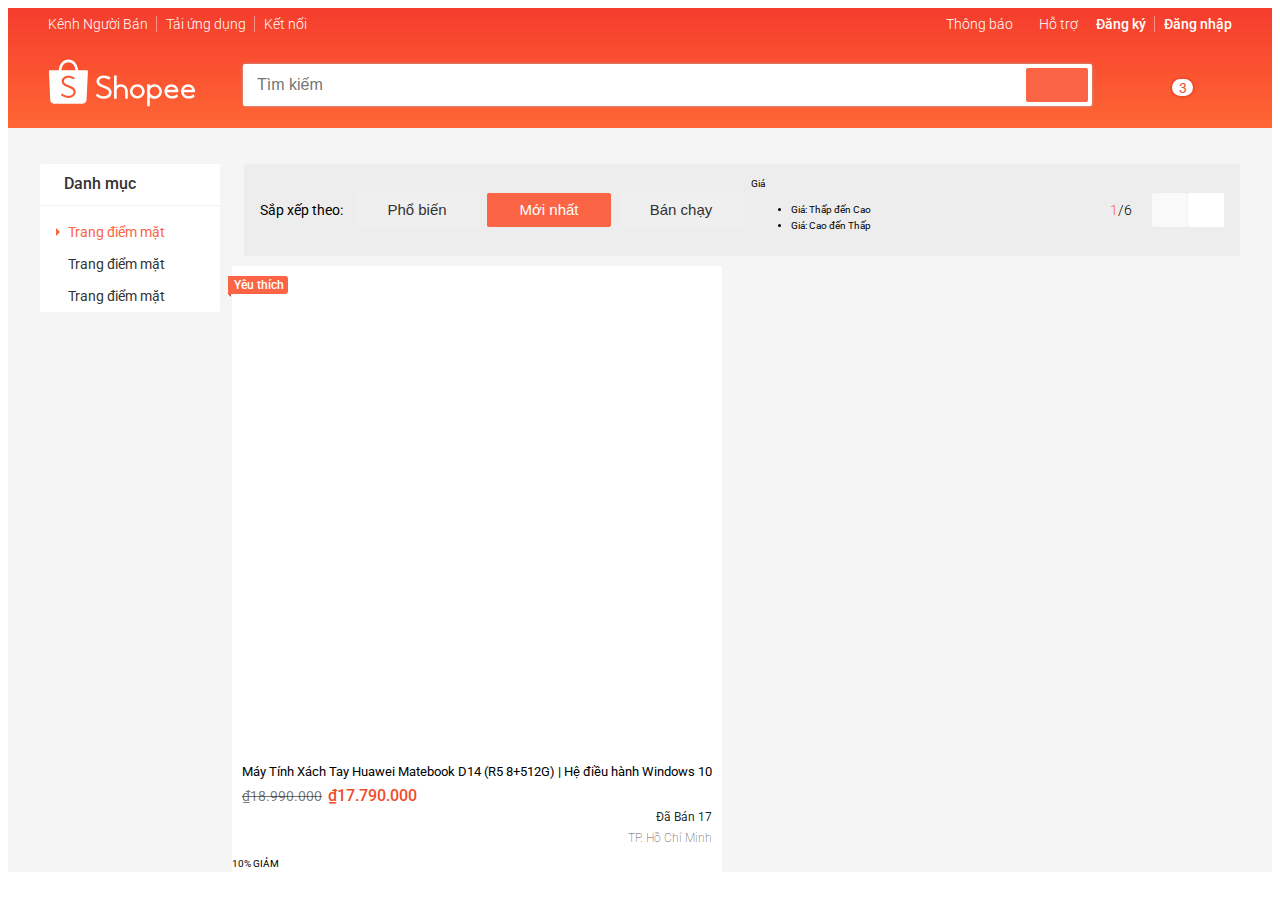
==== commit c356a770: "favourite label update" ====
--- a/shopee/index.html
+++ b/shopee/index.html
@@ -28,6 +28,7 @@
       />
       <link rel="stylesheet" href="./assets/css/main.css" />
       <link rel="stylesheet" href="./assets/css/base.css" />
+      <script src="./assets/js/script.js" defer></script>
       <title>Shopee Pha ke</title>
       <!-- Shopee Việt ~Nam | Mua và Bán Trên Ứng Dụng Di Động Hoặc Website -->
    </head>
@@ -321,22 +322,122 @@
                   <div class="grid__col-10">
                      <div class="home-filter">
                         <span class="home-filter__label">Sắp xếp theo:</span>
-                        <button class="btn">Phổ biến</button>
-                        <button class="btn btn-primary">Mới nhất</button>
-                        <button class="btn">Bán chạy</button>
+                        <button class="home-filter__btn btn">Phổ biến</button>
+                        <button class="home-filter__btn btn btn-primary">
+                           Mới nhất
+                        </button>
+                        <button class="home-filter__btn btn">Bán chạy</button>
                         <div class="select-input">
                            <span class="select-input__label">Giá</span>
-                           <i class="fas fa-angle-down"></i>
+                           <i class="select-input__icon fas fa-angle-down"></i>
+                           <ul class="select-input__list">
+                              <li class="select-input__item">
+                                 Giá: Thấp đến Cao
+                              </li>
+                              <li class="select-input__item">
+                                 Giá: Cao đến Thấp
+                              </li>
+                           </ul>
                         </div>
                         <div class="home-filter__page">
                            <span class="home-filter__page-num">
-                              <span class="home-filter__page-current">1</span>
-                              /14
+                              <span class="home-filter__page-current">1</span
+                              >/<span class="home-filter__page-total">6</span>
                            </span>
-                        </div>
-                        <div class="home-filter__page-control">
-                           <i class="fas fa-angle-left"></i>
-                           <i class="fas fa-angle-right"></i>
+
+                           <div class="home-filter__page-control">
+                              <div
+                                 class="home-filter__page-btn home-filter__page-btn--left home-filter__page-btn--disabled"
+                              >
+                                 <i
+                                    class="home-filter__page-icon fas fa-angle-left"
+                                 ></i>
+                              </div>
+                              <div
+                                 class="home-filter__page-btn home-filter__page-btn--right"
+                              >
+                                 <i
+                                    class="home-filter__page-icon fas fa-angle-right"
+                                 ></i>
+                              </div>
+                           </div>
+                        </div>
+                     </div>
+
+                     <div class="home-product">
+                        <div class="grid__row">
+                           <div class="grid__col-2-4">
+                              <div class="home-product-item">
+                                 <div
+                                    class="home-product-item__img"
+                                    style="
+                                       background-image: url(https://cf.shopee.vn/file/6fce1e0b4b30657503e089d0456d7994);
+                                    "
+                                 ></div>
+                                 <h4 class="home-product-item__name">
+                                    Máy Tính Xách Tay Huawei Matebook D14 (R5
+                                    8+512G) | Hệ điều hành Windows 10
+                                 </h4>
+                                 <div class="home-product-item__price">
+                                    <span class="home-product-item__price--old"
+                                       >₫18.990.000</span
+                                    >
+                                    <span
+                                       class="home-product-item__price--current"
+                                       >₫17.790.000</span
+                                    >
+                                 </div>
+                                 <div class="home-product-item__action">
+                                    <div class="home-product-item__like">
+                                       <i
+                                          class="home-product-item__like--none far fa-heart"
+                                       ></i>
+                                       <i
+                                          class="home-product-item__like--clicked fas fa-heart"
+                                       ></i>
+                                    </div>
+                                    <div class="home-product-item__rating">
+                                       <i
+                                          class="home-product-item__star home-product-item__star--yellow fas fa-star"
+                                       ></i>
+                                       <i
+                                          class="home-product-item__star home-product-item__star--yellow fas fa-star"
+                                       ></i>
+                                       <i
+                                          class="home-product-item__star home-product-item__star--yellow fas fa-star"
+                                       ></i>
+                                       <i
+                                          class="home-product-item__star home-product-item__star--yellow fas fa-star"
+                                       ></i>
+                                       <i
+                                          class="home-product-item__star home-product-item__star--yellow fas fa-star"
+                                       ></i>
+                                       <span class="home-product-item__sold"
+                                          >Đã Bán 17</span
+                                       >
+                                    </div>
+                                 </div>
+                                 <div class="home-product-item__location">
+                                    TP. Hồ Chí Minh
+                                 </div>
+
+                                 <div class="home-product-item__favourite">
+                                    <i class="fas fa-check"></i>
+                                    <span>Yêu thích</span>
+                                 </div>
+
+                                 <div class="home-product-item__sale-off">
+                                    <span
+                                       class="home-product-item__sale-off-percent"
+                                       >10%</span
+                                    >
+                                    <span
+                                       class="home-product-item__sale-off-label"
+                                       >GIẢM</span
+                                    >
+                                 </div>
+                              </div>
+                           </div>
                         </div>
                      </div>
                   </div>
--- a/shopee/assets/css/main.css
+++ b/shopee/assets/css/main.css
@@ -49,7 +49,7 @@
    border-radius: 3px;
    width: 200px;
    line-height: normal;
-   z-index: 999;
+   z-index: 3;
    display: none;
 }
 
@@ -67,7 +67,7 @@
 
 .header__navbar-item--noti:hover .header__navbar-noti {
    display: block;
-   z-index: 999;
+   z-index: 3;
 }
 
 .header__navbar-qr {
@@ -300,6 +300,7 @@
 
 .header__search--input:focus ~ .header__search-history {
    display: block;
+   z-index: 2;
 }
 
 .header__search-history-heading {
@@ -393,6 +394,7 @@
 
 .header__cart:hover .header__cart-noti {
    display: block;
+   z-index: 2;
 }
 
 .header__cart-msg {
@@ -472,3 +474,208 @@
    color: var(--primary-color);
    right: -4px;
 }
+
+/* filter */
+.home-filter {
+   display: flex;
+   align-items: center;
+   background-color: #ededed;
+   padding: 12px 16px;
+   border-radius: 2px;
+}
+
+.home-filter__label {
+   font-size: 1.4rem;
+   margin-right: 12px;
+}
+
+.home-filter__btn {
+   margin-right: 8px;
+   min-width: 92px;
+}
+
+.home-filter__page {
+   margin-left: auto;
+   display: flex;
+   align-items: center;
+   height: 34px;
+}
+
+.home-filter__page-num {
+   font-size: 1.4rem;
+   font-weight: 300;
+}
+
+.home-filter__page-current {
+   color: var(--primary-color);
+}
+
+.home-filter__page-control {
+   margin-left: 20px;
+   font-size: 1.4rem;
+   display: flex;
+}
+
+.home-filter__page-btn {
+   width: 36px;
+   height: 34px;
+   background-color: var(--white-color);
+   border-radius: 2px;
+   display: flex;
+   align-items: center;
+   justify-content: center;
+   cursor: pointer;
+}
+
+.home-filter__page-btn:active {
+   background-color: #fdfdfd;
+   transform: translateY(1px);
+}
+
+.home-filter__page-btn:first-child {
+   border-right: 1px solid #f2f2f2;
+}
+
+.home-filter__page-btn--disabled {
+   background-color: #f9f9f9;
+   cursor: default;
+}
+
+.home-filter__page-btn--disabled:active {
+   transform: translateY(0) !important;
+   background-color: #f9f9f9 !important;
+}
+
+.home-filter__page-btn--disabled .home-filter__page-icon {
+   color: rgba(0, 0, 0, 0.26);
+}
+
+/* product */
+
+.home-product-item {
+   position: relative;
+   margin-top: 10px;
+   background-color: var(--white-color);
+   cursor: pointer;
+   border-radius: 2px;
+}
+.home-product-item__img {
+   padding-top: 100%;
+   background-size: contain;
+   background-position: center;
+}
+.home-product-item__name {
+   font-size: 1.3rem;
+   font-weight: 400;
+   margin: 8px 10px;
+   display: -webkit-box;
+   -webkit-line-clamp: 2;
+   -webkit-box-orient: vertical;
+   overflow: hidden;
+}
+.home-product-item__price {
+   display: flex;
+   align-items: center;
+   flex-wrap: wrap;
+   margin: 0 10px;
+}
+.home-product-item__price--old {
+   font-size: 1.4rem;
+   color: rgba(0, 0, 0, 0.54);
+   text-decoration: line-through;
+   margin-right: 6px;
+}
+.home-product-item__price--current {
+   font-size: 1.6rem;
+   color: #ee4d2d;
+   font-weight: 500;
+}
+.home-product-item__action {
+   display: flex;
+   justify-content: space-between;
+   align-items: center;
+   margin: 5px 10px 0;
+}
+.home-product-item__like {
+   font-size: 1.4rem;
+}
+
+.home-product-item__like--clicked {
+   color: #f53d2f;
+   display: none;
+}
+
+.home-product-item__liked .home-product-item__like--clicked {
+   display: inline-block;
+}
+
+.home-product-item__liked .home-product-item__like--none {
+   display: none;
+}
+
+.home-product-item__rating {
+   display: flex;
+   align-items: center;
+}
+
+.home-product-item__star {
+   font-size: 0.8rem;
+   margin-right: 2px;
+   color: #d5d5d5;
+   margin-top: -2px;
+}
+
+.home-product-item__star--yellow {
+   color: #ffce3d;
+}
+
+.home-product-item__sold {
+   font-size: 1.2rem;
+   margin-left: 5px;
+   color: rgba(0, 0, 0, 0.87);
+}
+.home-product-item__location {
+   padding: 5px 10px 10px;
+   text-align: right;
+   color: rgba(0, 0, 0, 0.65);
+   font-size: 1.2rem;
+   font-weight: 200;
+}
+.home-product-item__favourite {
+   position: absolute;
+   top: 10px;
+   left: -4px;
+   color: var(--primary-color);
+   background-color: currentColor;
+   font-size: 1.2rem;
+   line-height: normal;
+   font-weight: 500;
+   padding: 2px 4px;
+   border-top-right-radius: 3px;
+   border-bottom-right-radius: 3px;
+}
+
+.home-product-item__favourite::after {
+   content: '';
+   position: absolute;
+   left: 0;
+   top: 100%;
+   border-top: 3px solid currentColor;
+   border-left: 3px solid transparent;
+   filter: brightness(80%);
+}
+
+.home-product-item__favourite span {
+   color: var(--white-color);
+}
+.home-product-item__favourite i {
+   font-size: 0.9rem;
+   margin-right: 2px;
+   color: var(--white-color);
+}
+.home-product-item__sale-off {
+}
+.home-product-item__sale-off-percent {
+}
+.home-product-item__sale-off-label {
+}
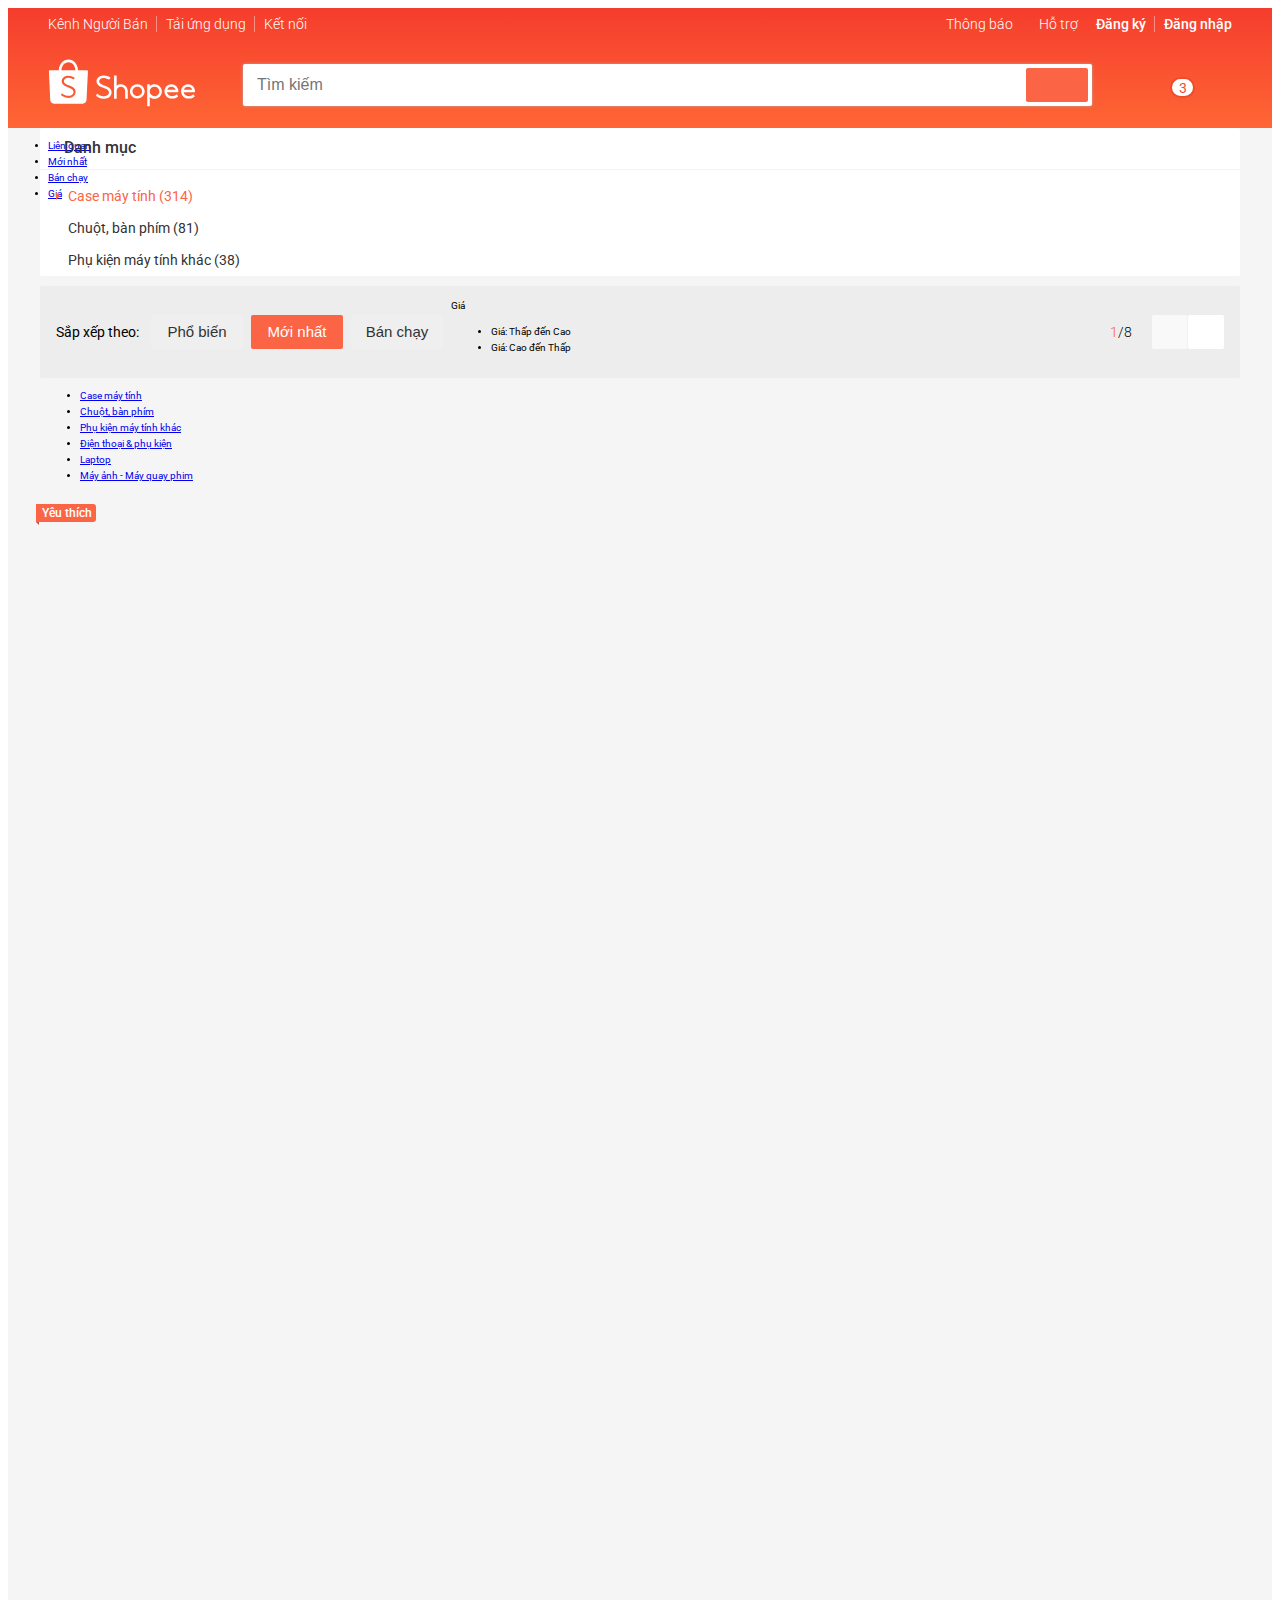
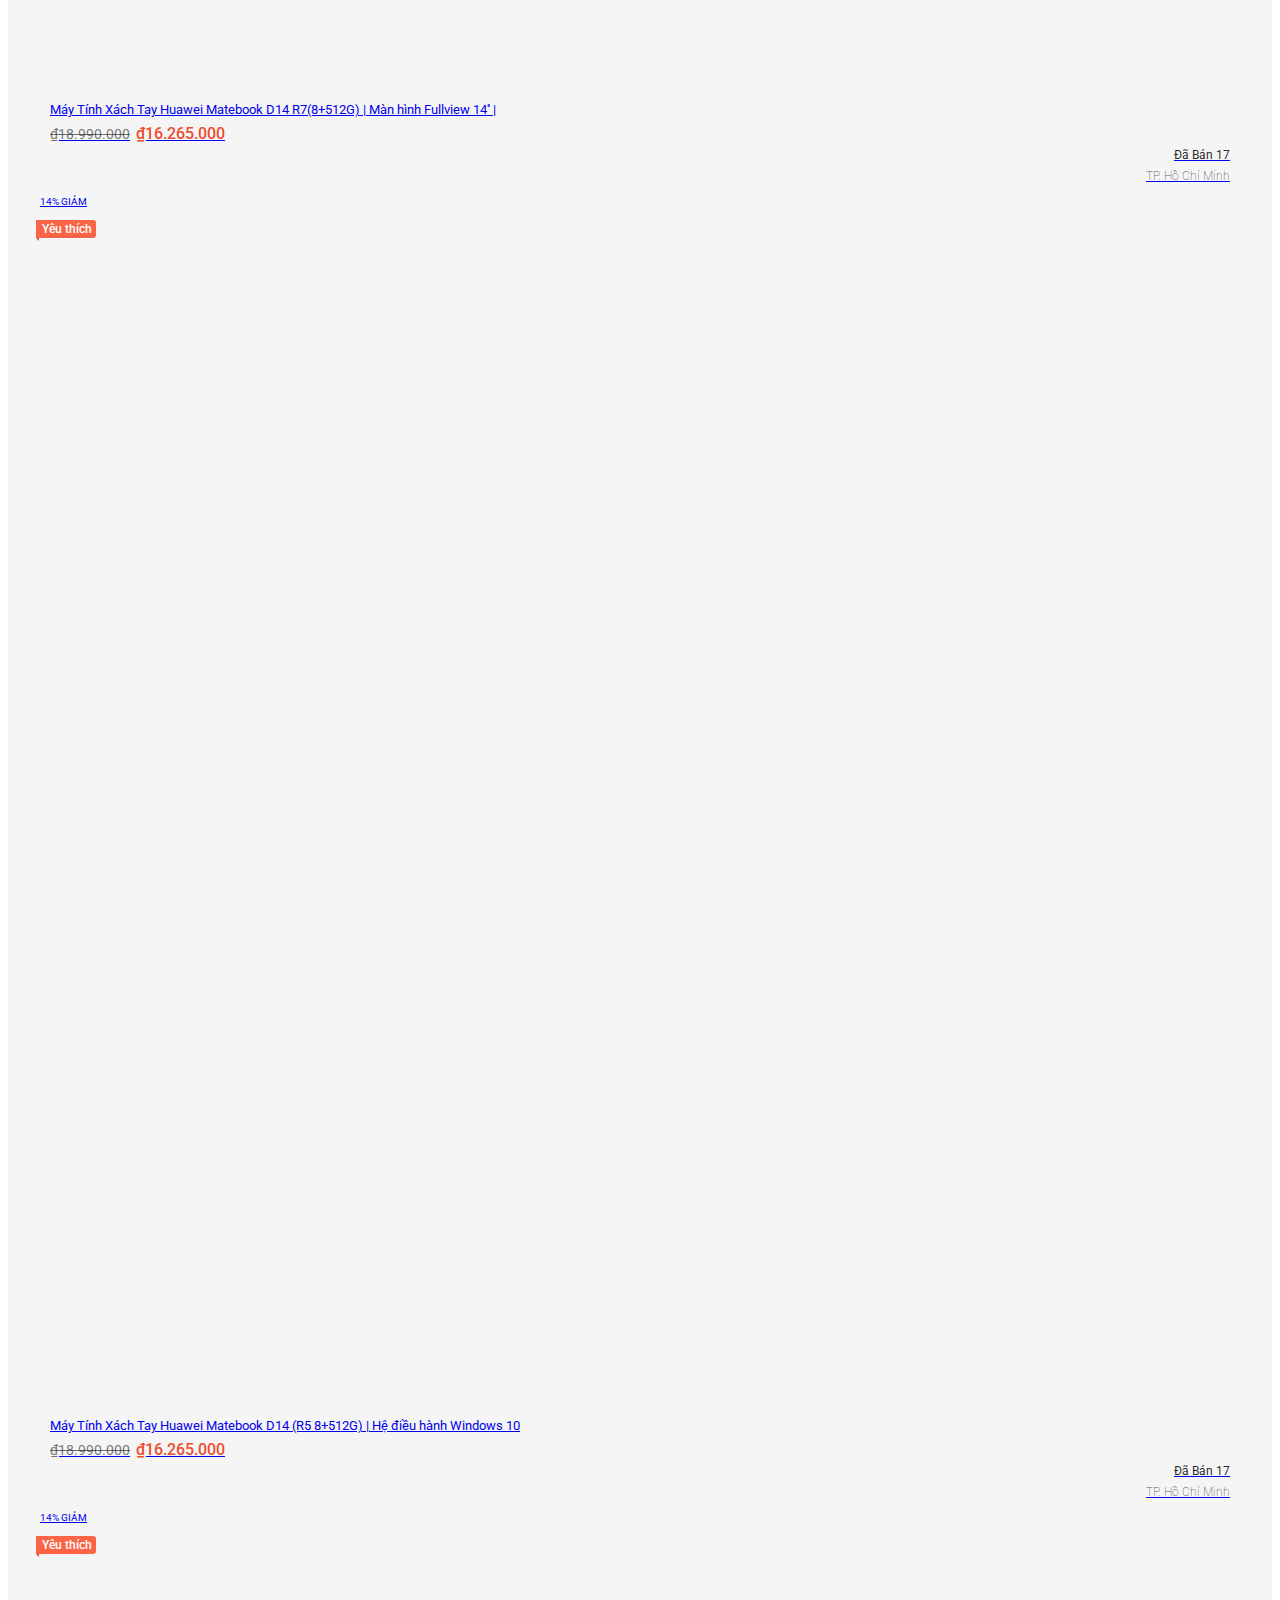
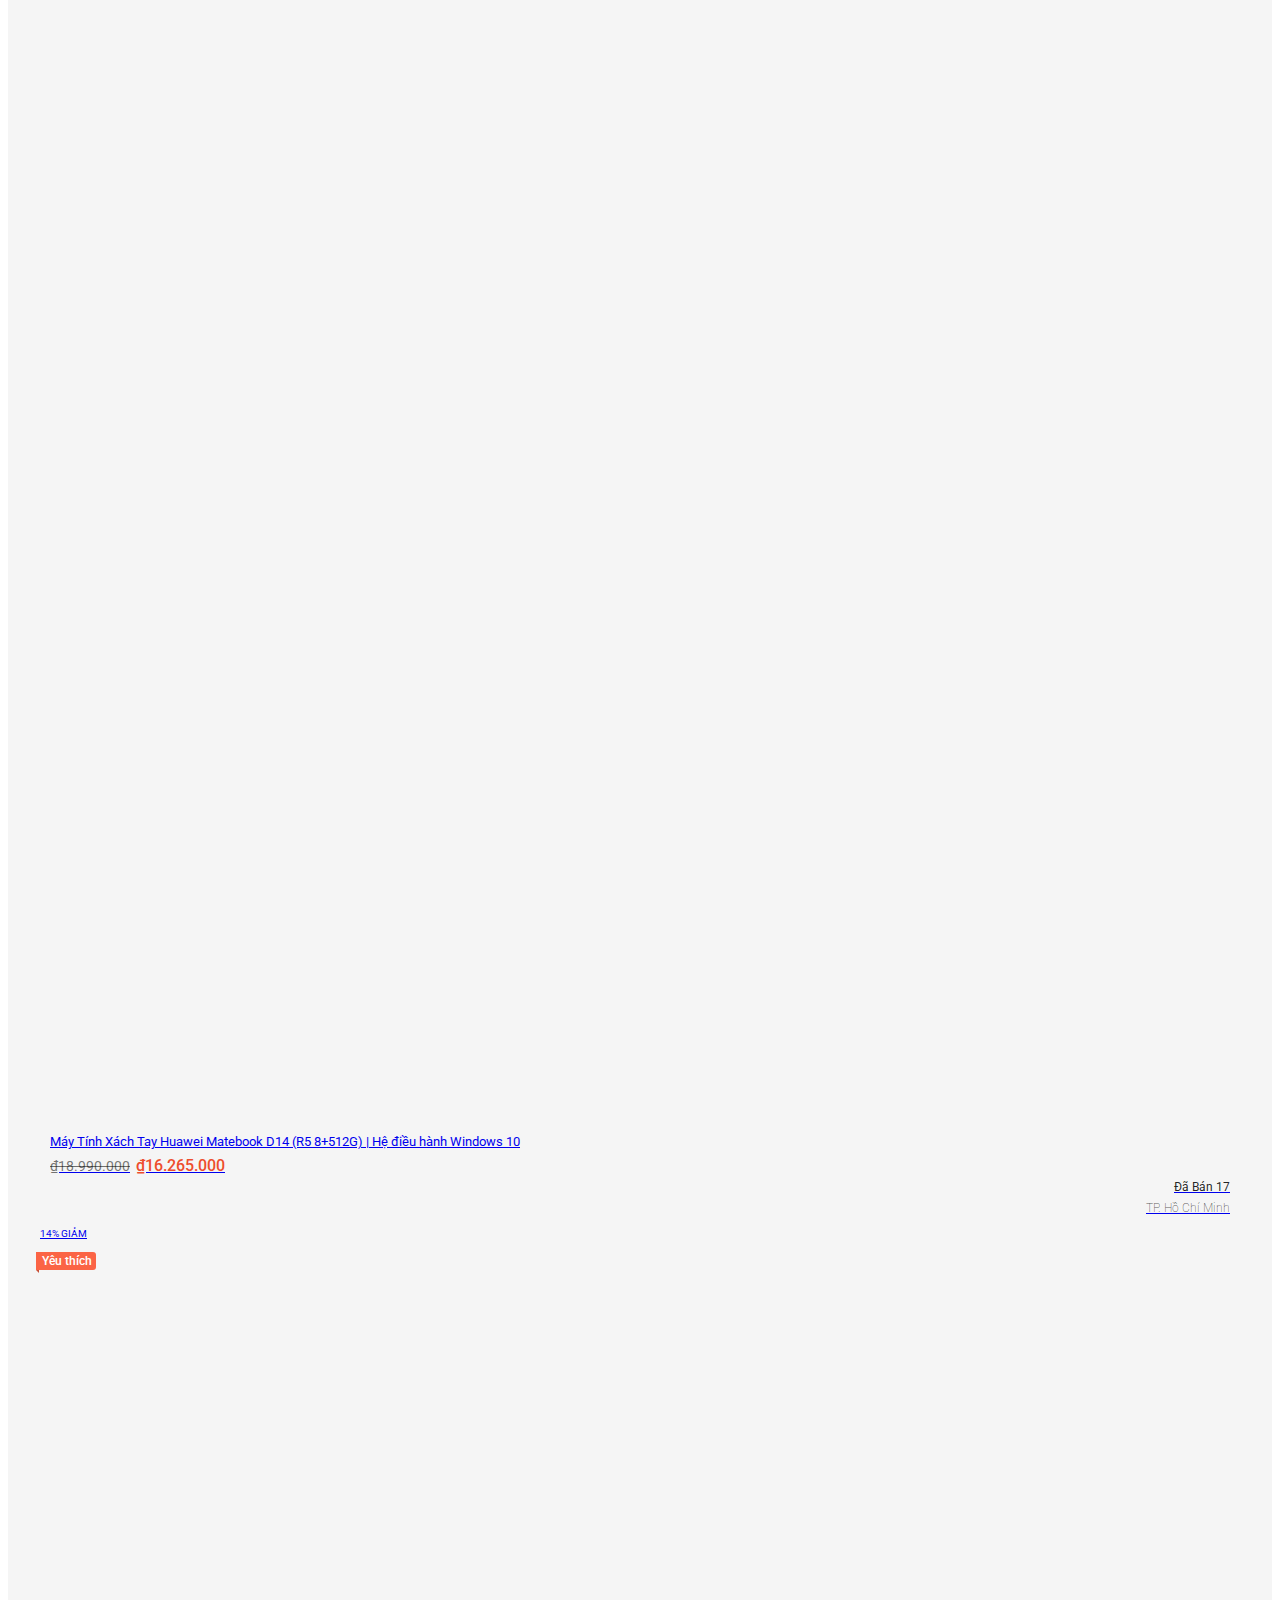
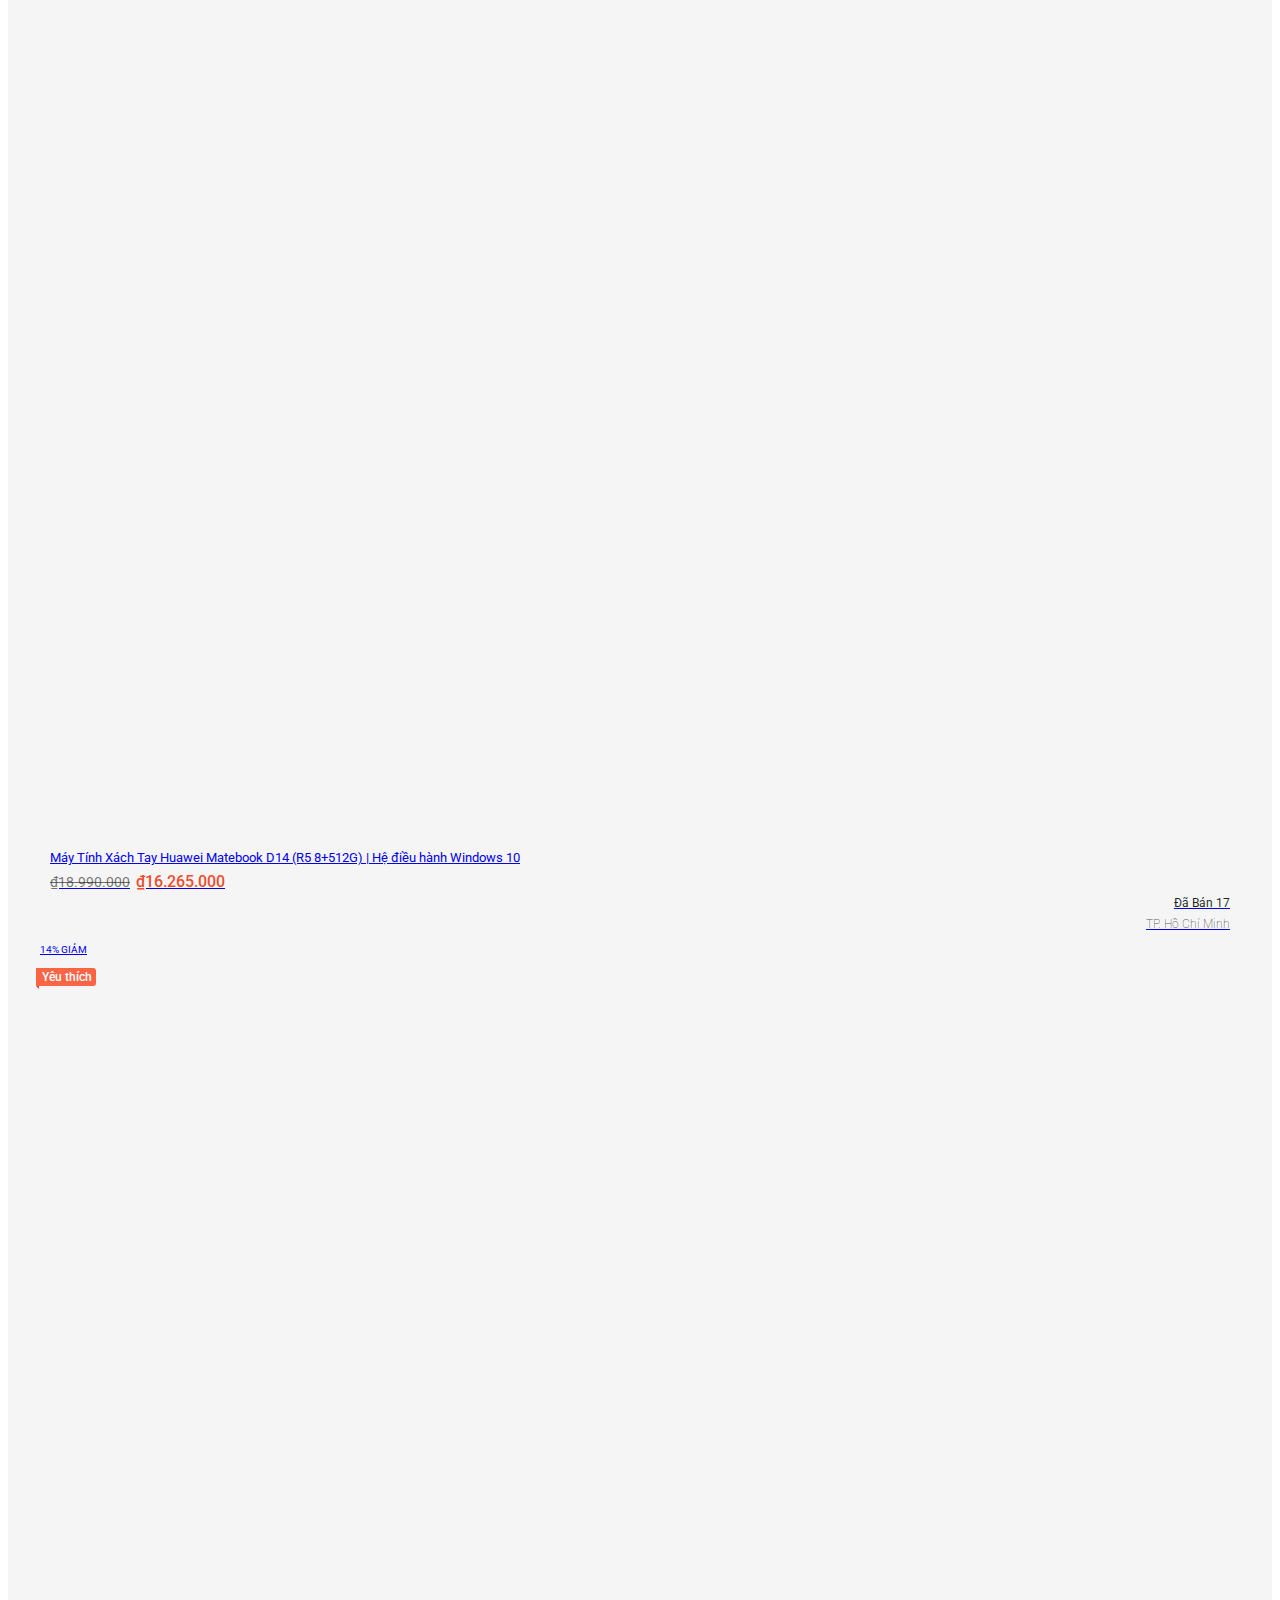
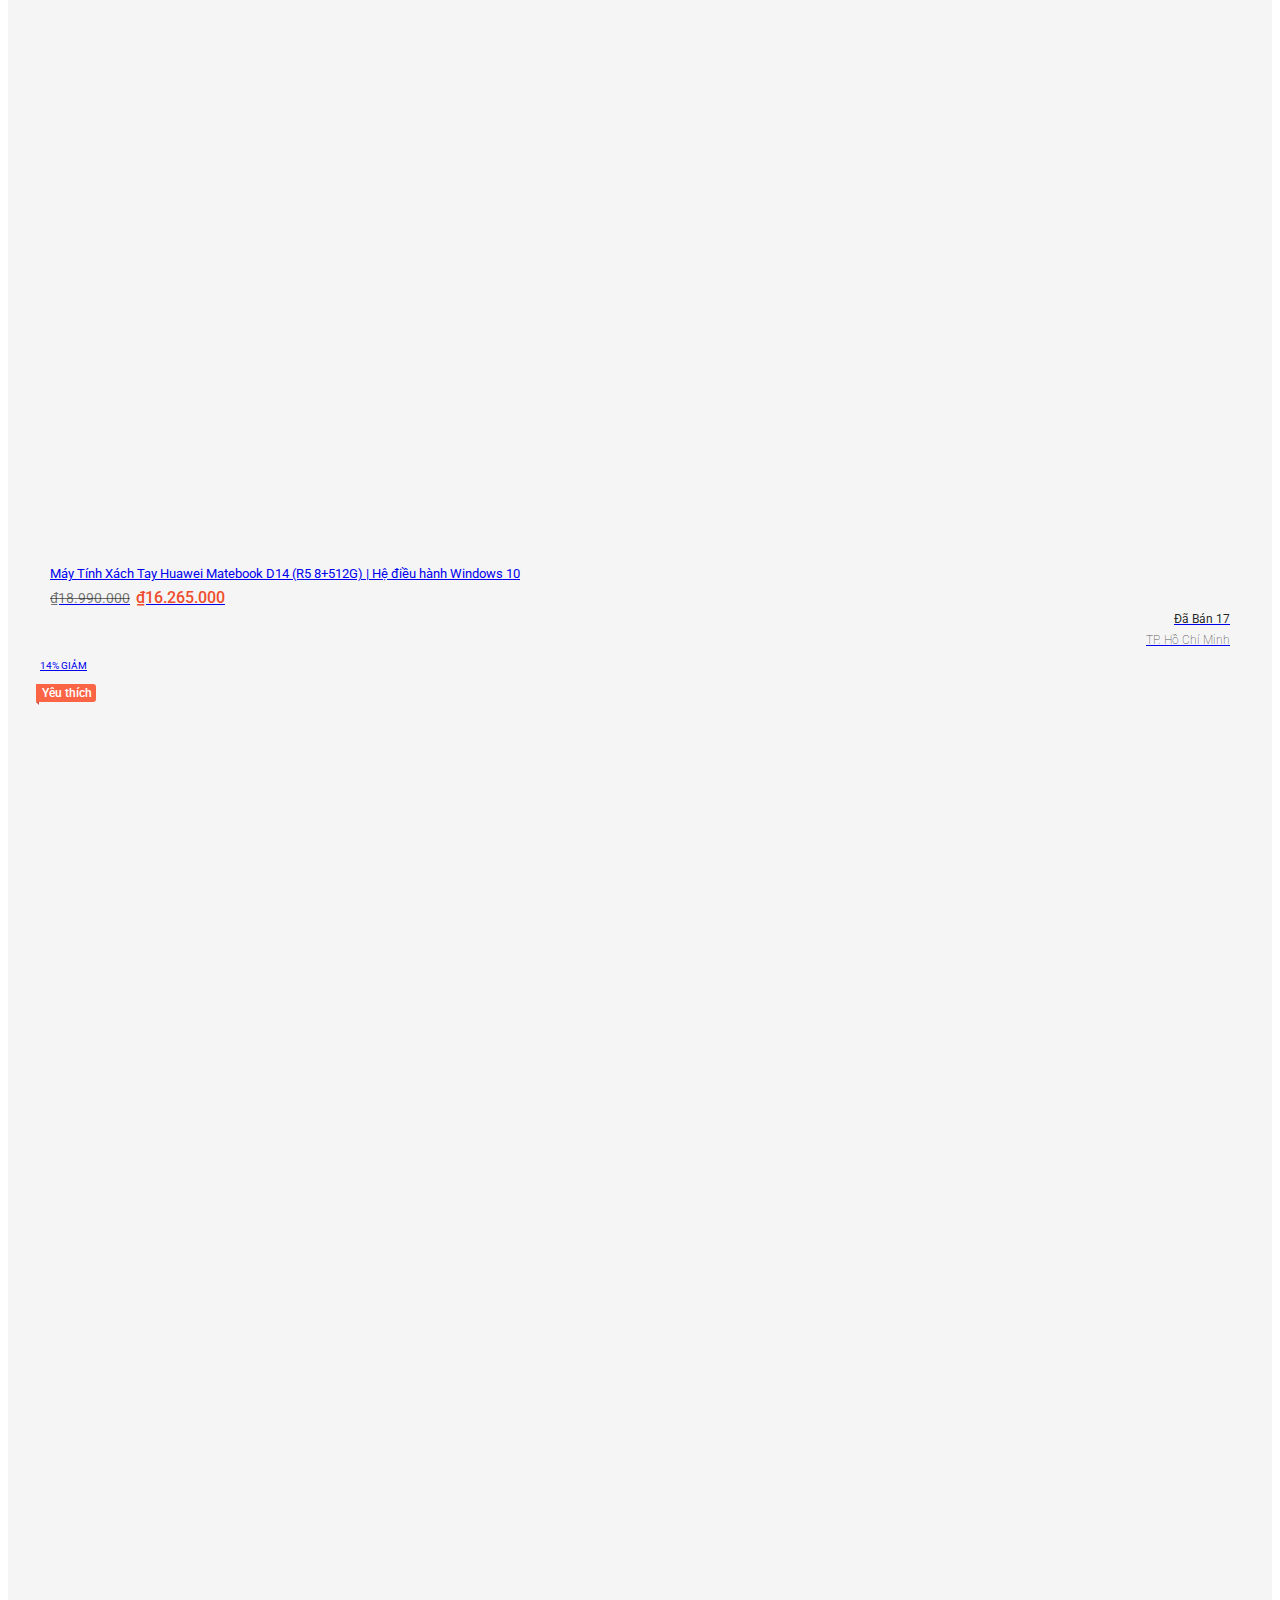
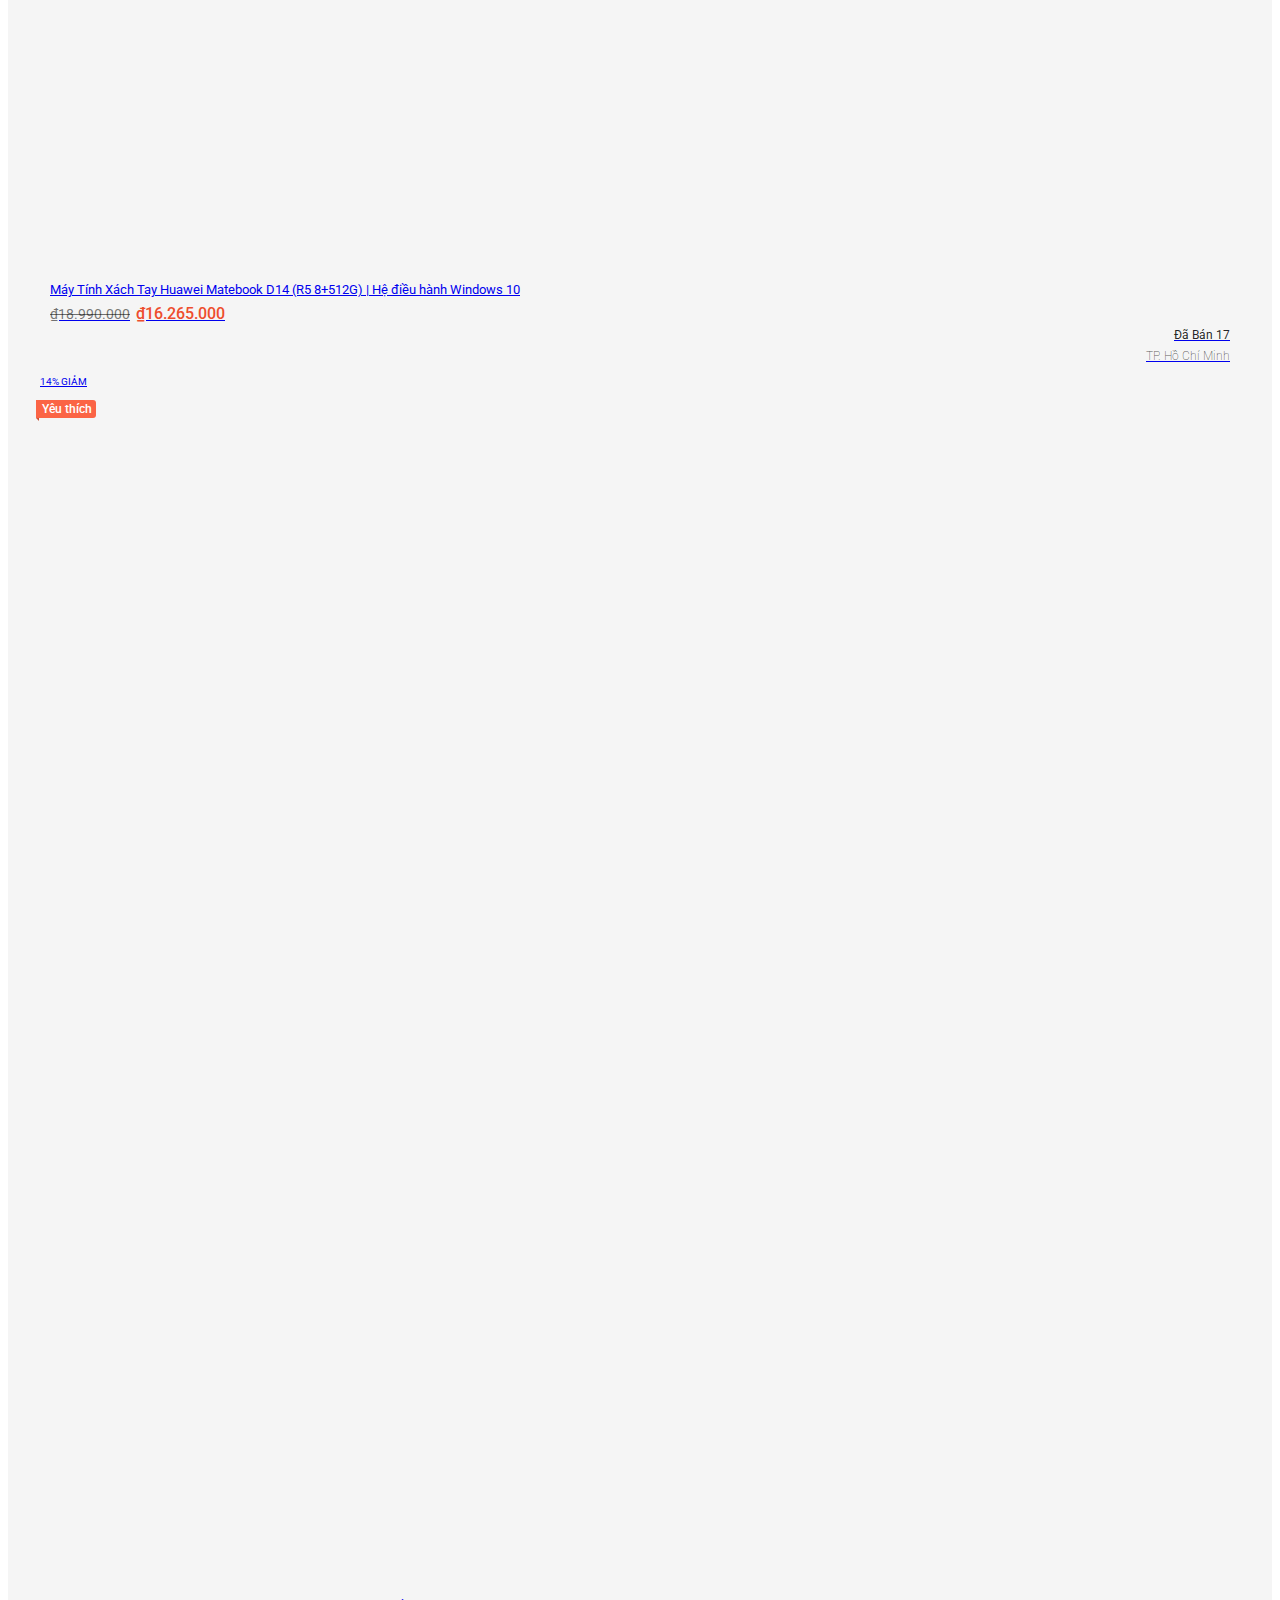
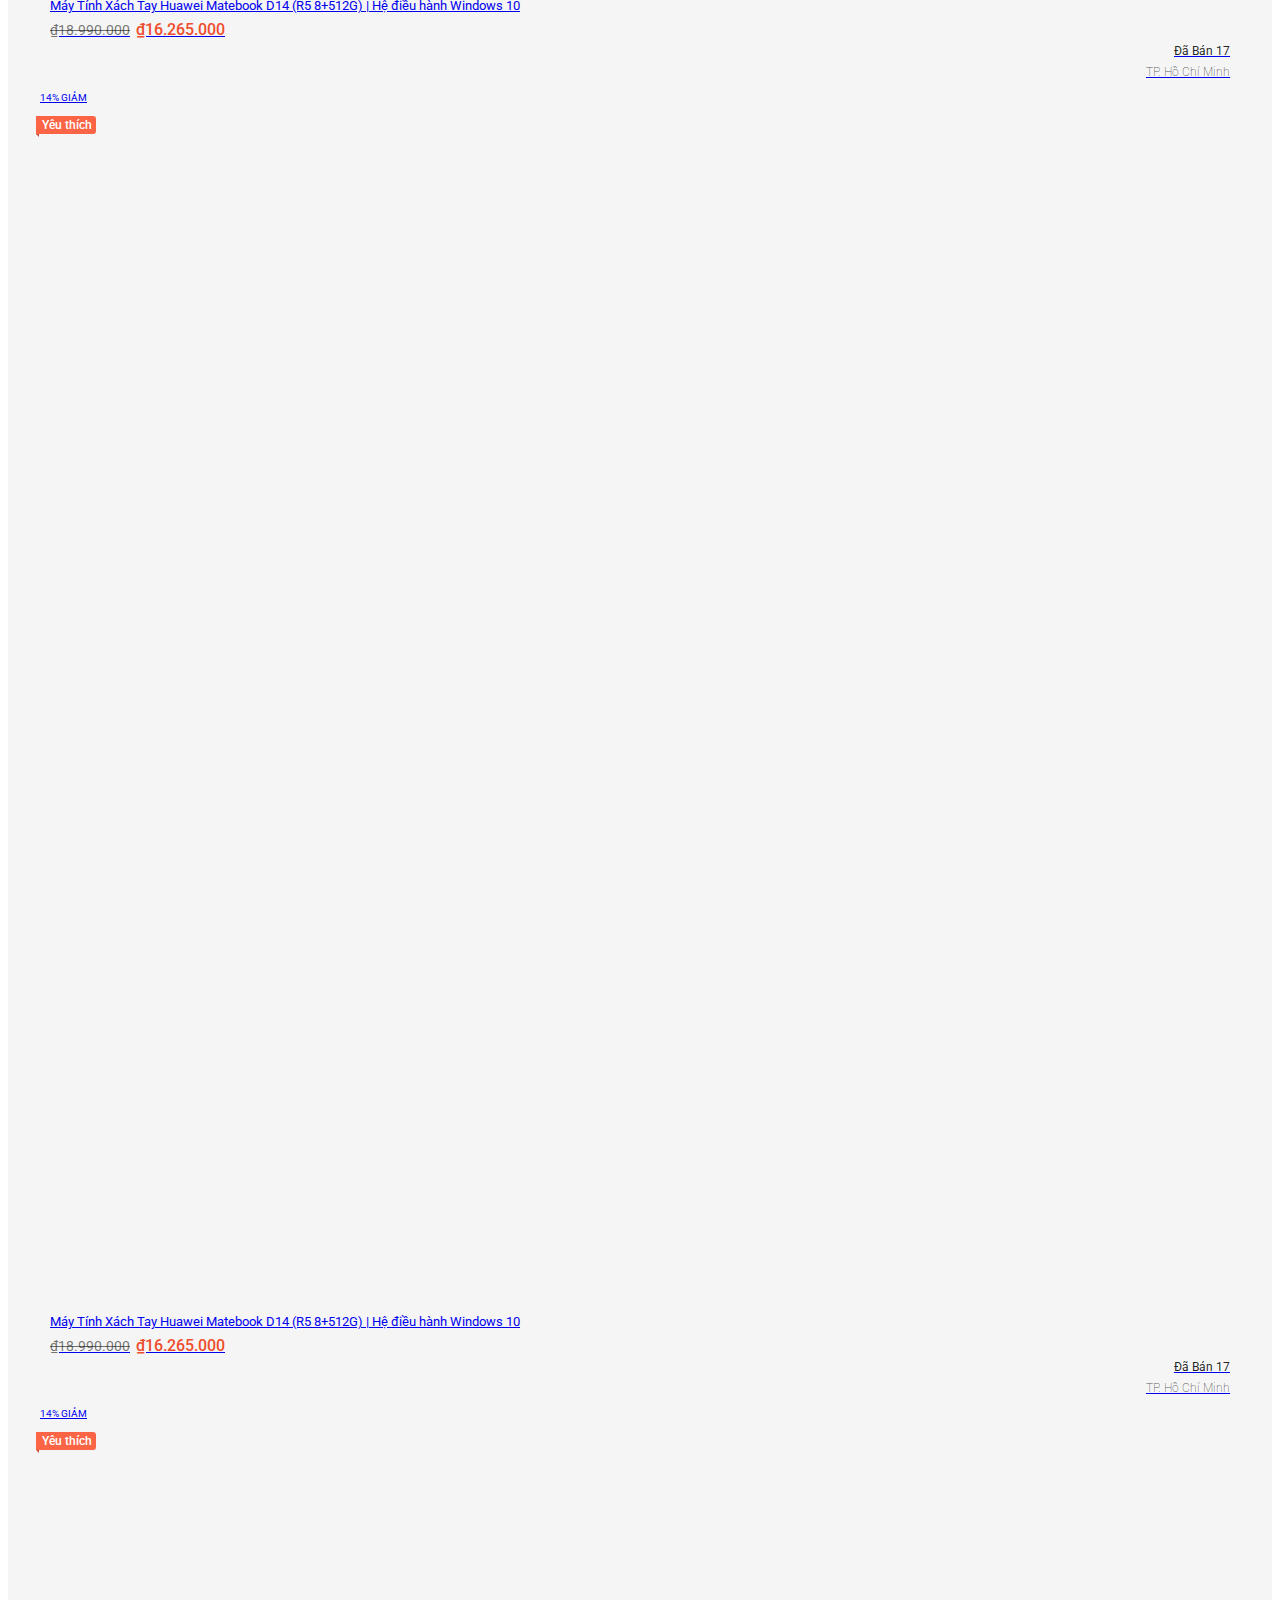
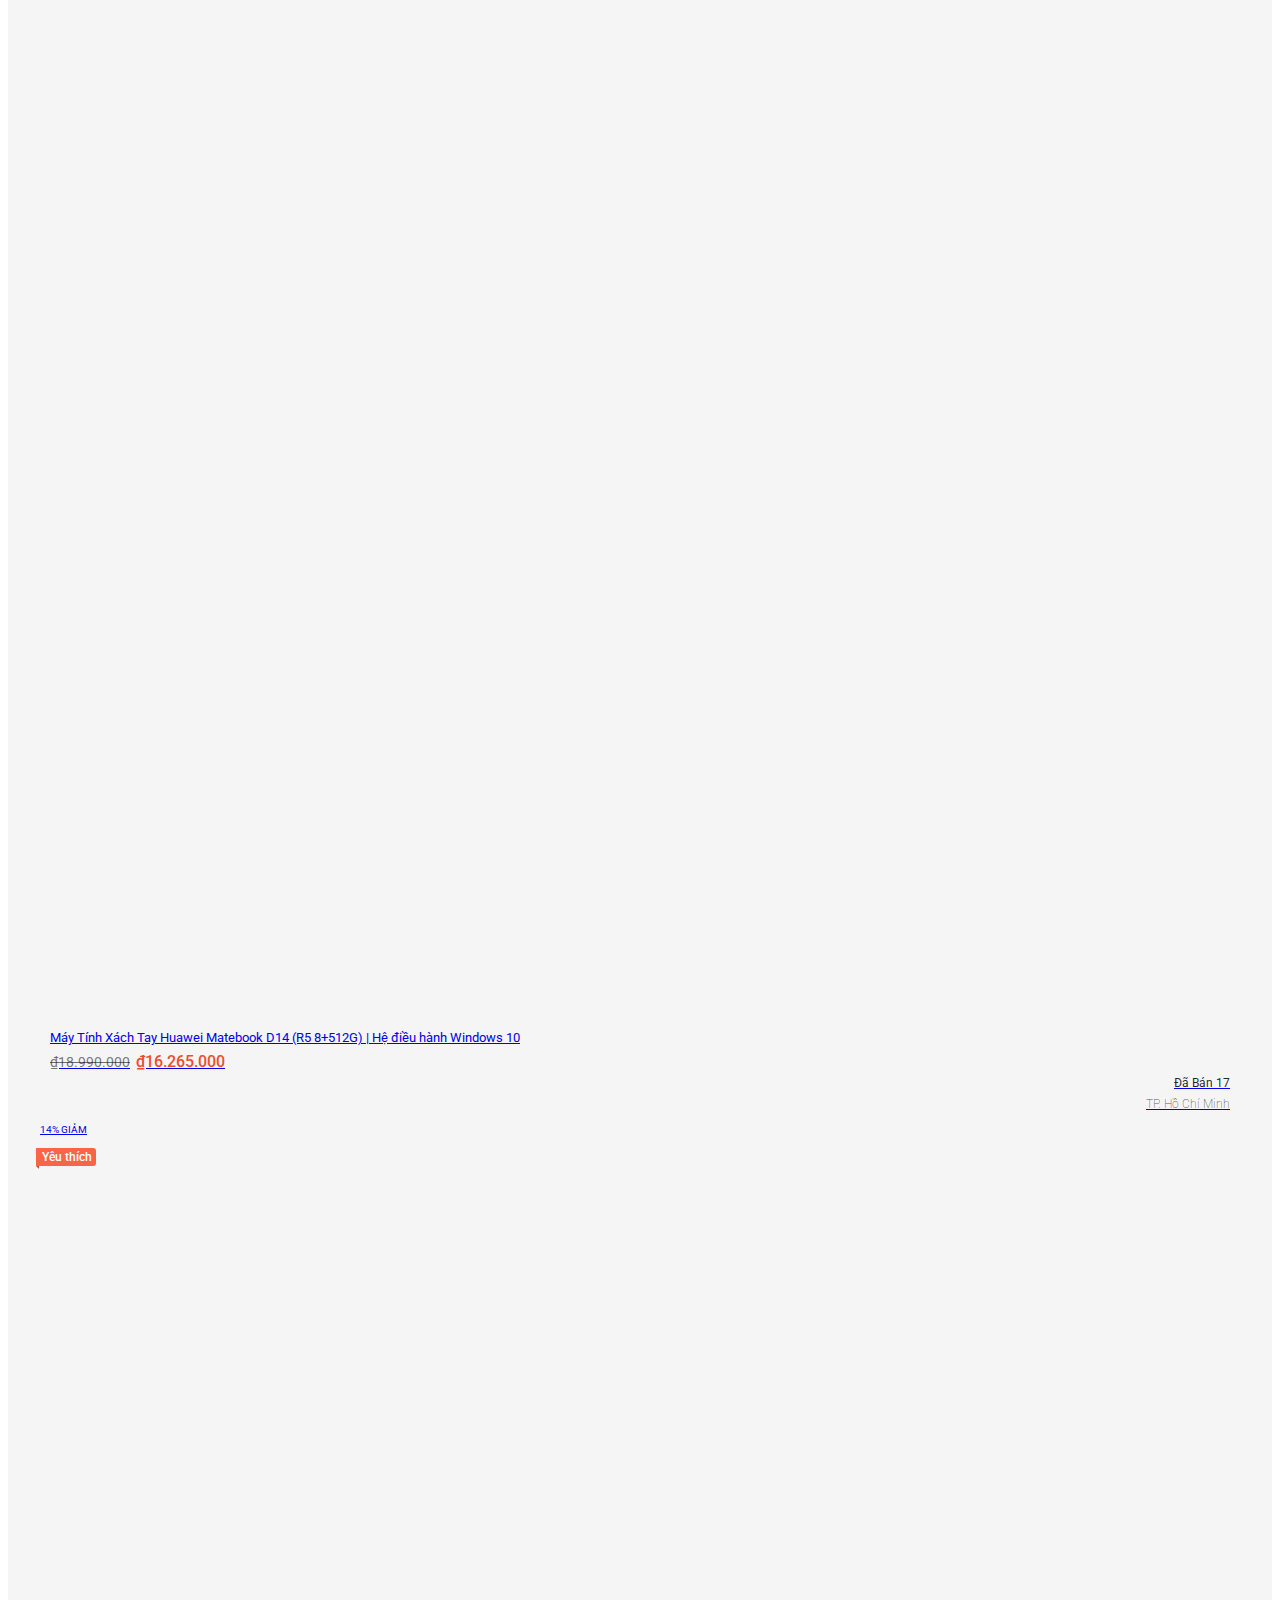
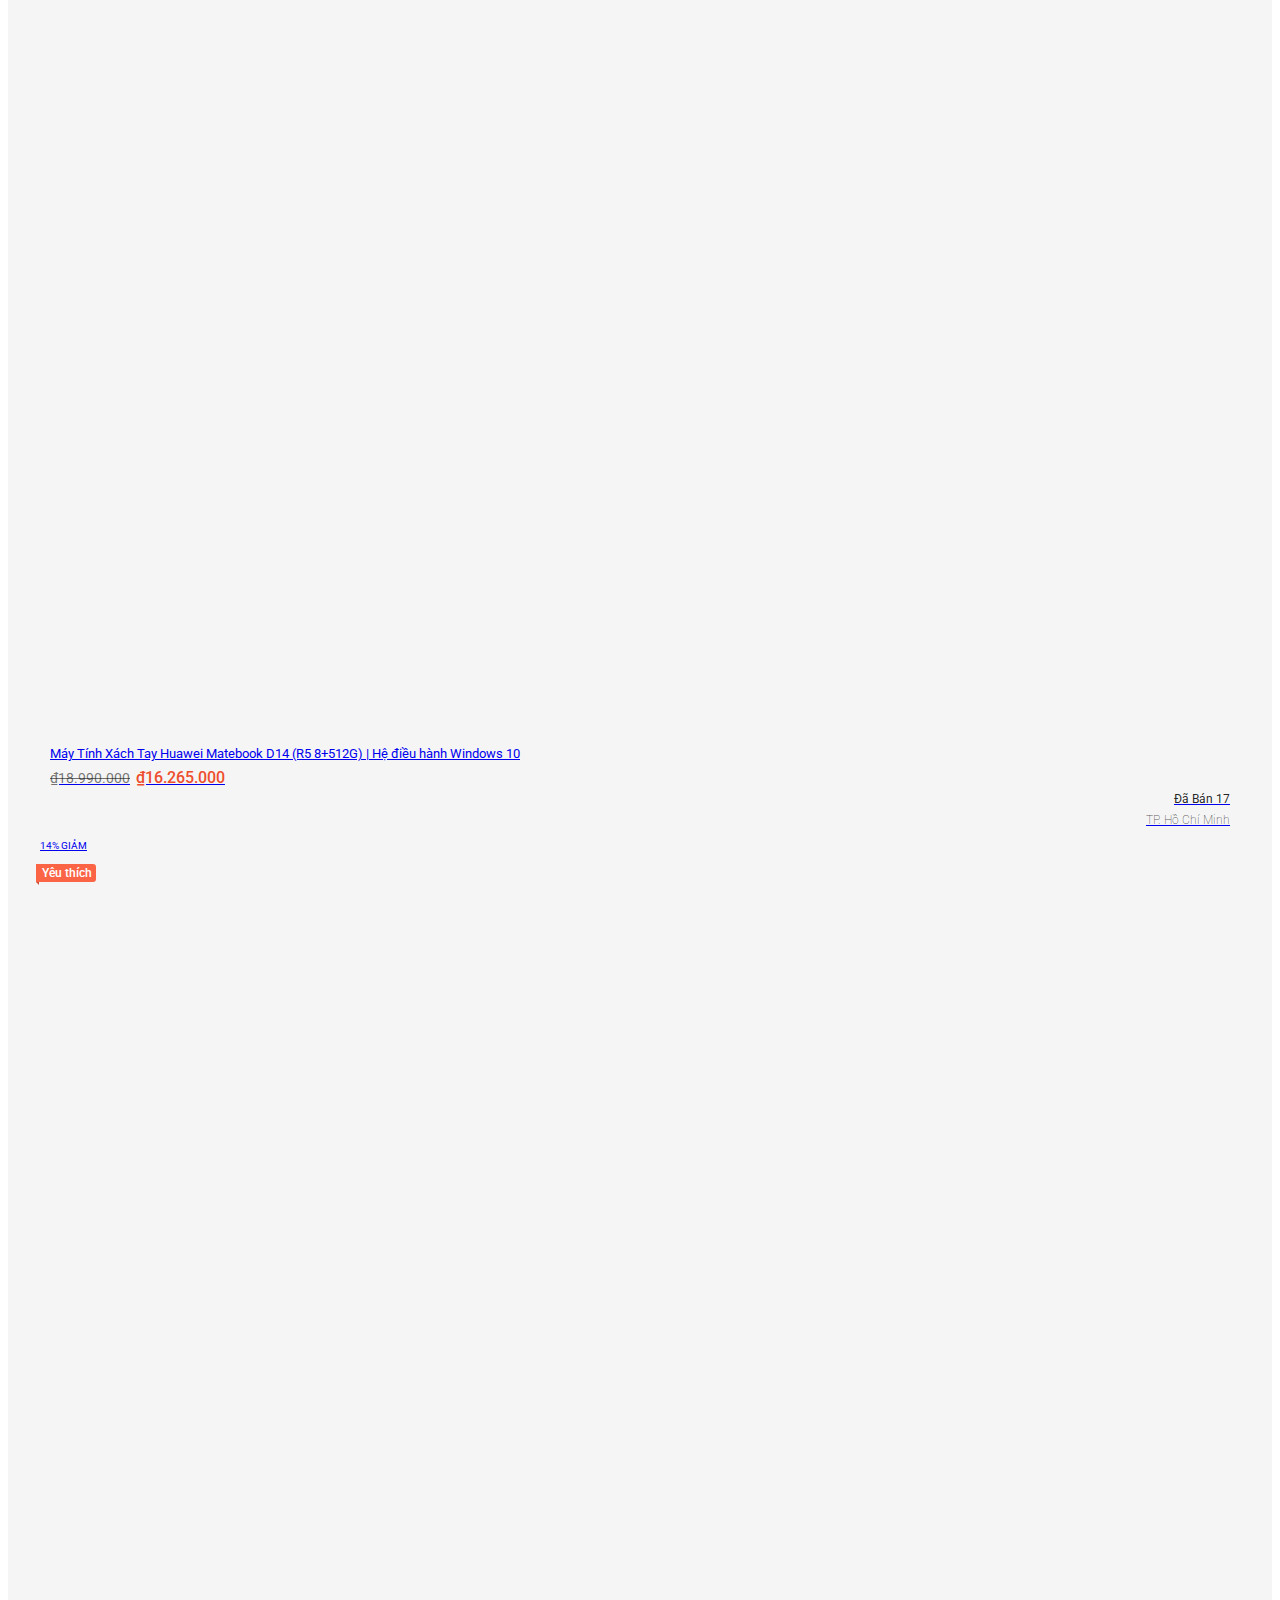
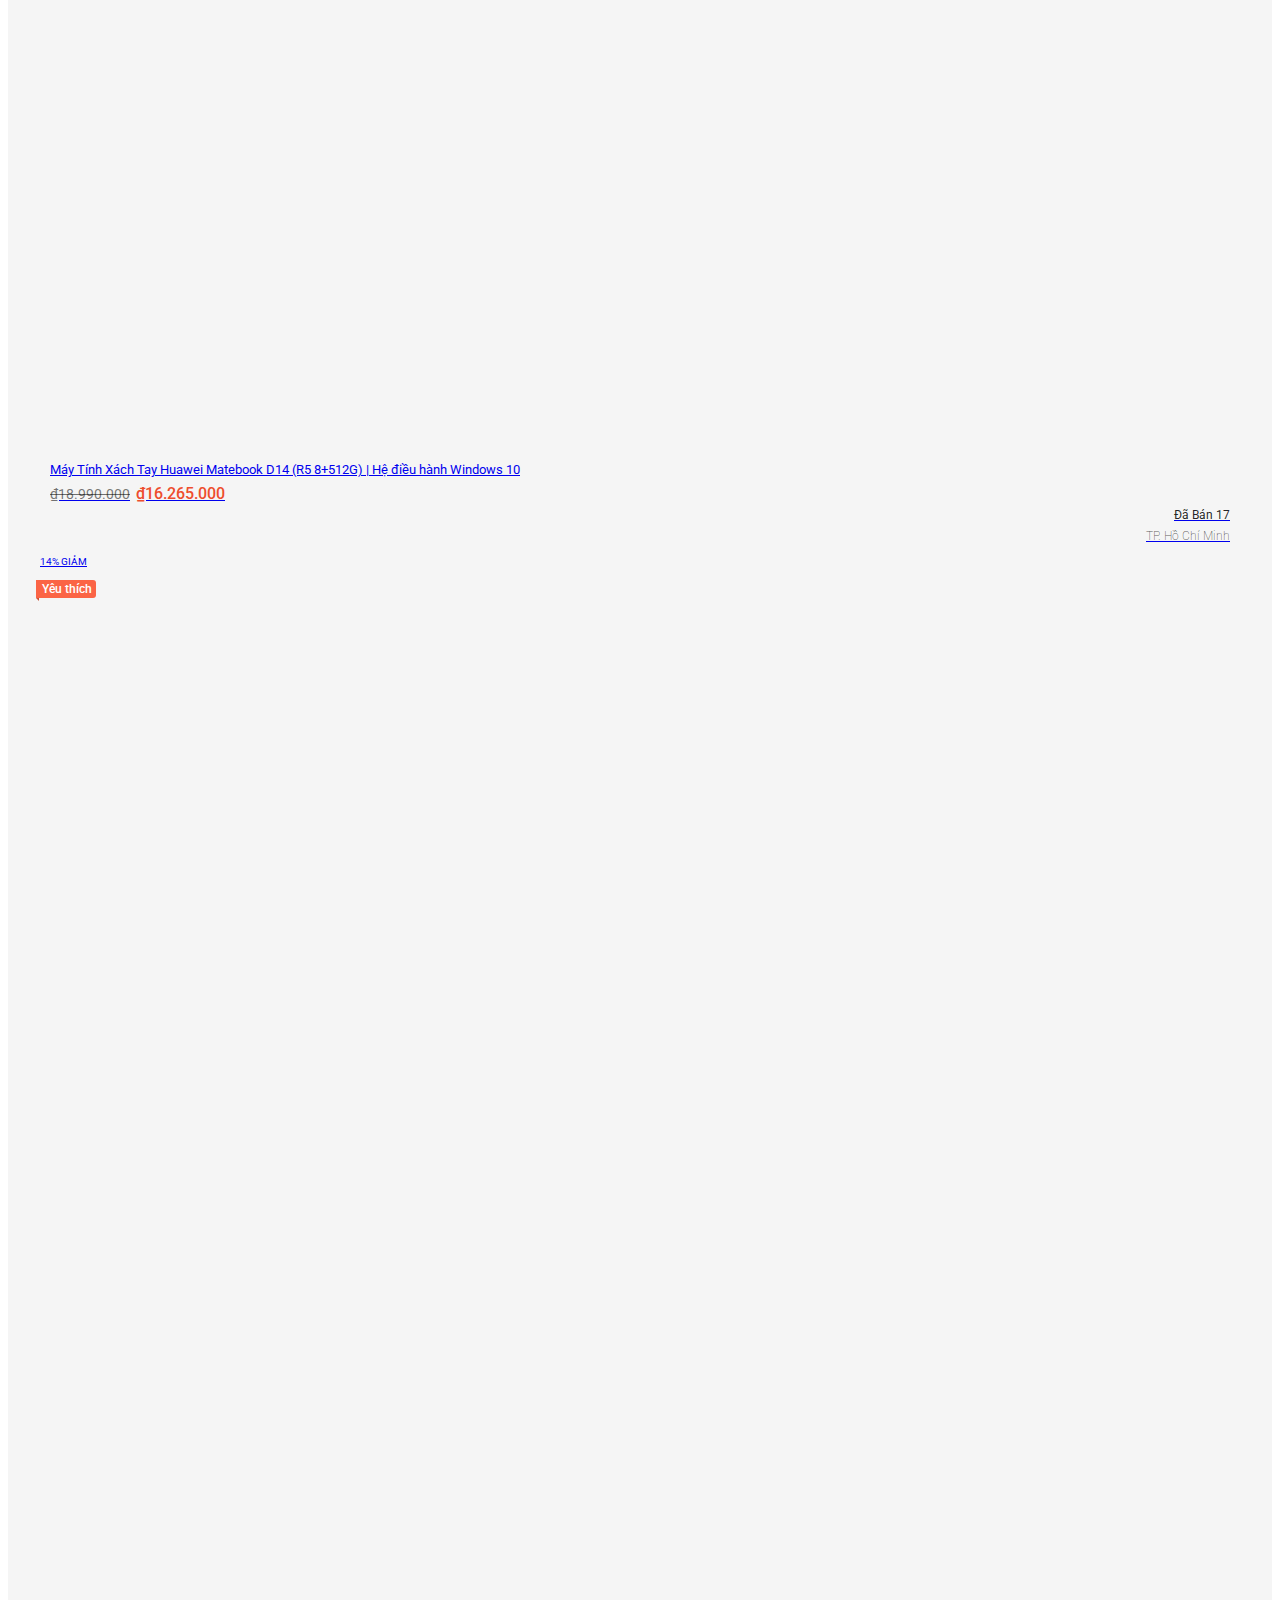
==== commit e0236aad: "fix hover on mobile" ====
--- a/shopee/index.html
+++ b/shopee/index.html
@@ -26,8 +26,10 @@
          type="image/x-icon"
          href="./assets/img/shopee.svg"
       />
+      <link rel="stylesheet" href="./assets/css/base.css" />
       <link rel="stylesheet" href="./assets/css/main.css" />
-      <link rel="stylesheet" href="./assets/css/base.css" />
+      <link rel="stylesheet" href="./assets/css/grid.css" />
+      <link rel="stylesheet" href="./assets/css/responsive.css" />
       <script src="./assets/js/script.js" defer></script>
       <title>Shopee Pha ke</title>
       <!-- Shopee Việt ~Nam | Mua và Bán Trên Ứng Dụng Di Động Hoặc Website -->
@@ -35,16 +37,22 @@
    <body>
       <div class="app">
          <header class="header">
-            <div class="grid">
-               <div class="header__navbar">
+            <div class="grid wide">
+               <div class="header__navbar hide-on-mobile-tablet">
                   <ul class="header__navbar-list">
                      <li
-                        class="header__navbar-item header__navbar-item--separate"
+                        class="
+                           header__navbar-item header__navbar-item--separate
+                        "
                      >
                         Kênh Người Bán
                      </li>
                      <li
-                        class="header__navbar-item header__navbar-item--qr header__navbar-item--separate"
+                        class="
+                           header__navbar-item
+                           header__navbar-item--qr
+                           header__navbar-item--separate
+                        "
                      >
                         Tải ứng dụng
 
@@ -96,13 +104,13 @@
                         <!-- END QR CODE -->
                      </li>
                      <li
-                        class="header__navbar-item header__navbar-item--no-pointer"
+                        class="
+                           header__navbar-item header__navbar-item--no-pointer
+                        "
                      >
-                        <span class="header__navbar-title--no-pointer"
-                           >Kết nối</span
-                        >
+                        <span>Kết nối</span>
                         <a
-                           href="http://www.facebook.com"
+                           href="#"
                            target="_blank"
                            class="header__navbar-icon-link"
                            ><i
@@ -110,7 +118,7 @@
                            ></i
                         ></a>
                         <a
-                           href="http://www.instagram.com"
+                           href="#"
                            target="_blank"
                            class="header__navbar-icon-link"
                            ><i class="header__navbar-icon fab fa-instagram"></i
@@ -199,7 +207,11 @@
                         >
                      </li>
                      <li
-                        class="header__navbar-item header__navbar-item--bold header__navbar-item--separate"
+                        class="
+                           header__navbar-item
+                           header__navbar-item--bold
+                           header__navbar-item--separate
+                        "
                      >
                         Đăng ký
                      </li>
@@ -210,7 +222,22 @@
                </div>
 
                <div class="header__search-with-logo">
-                  <div class="header__logo">
+                  <input
+                     type="checkbox"
+                     hidden
+                     id="mobile-search-checkbox"
+                     class="header__mobile-search-checkbox"
+                  />
+                  <div class="header__mobile">
+                     <label
+                        for="mobile-search-checkbox"
+                        class="header__mobile-search"
+                     >
+                        <i class="header__mobile-search-icon fas fa-search"></i>
+                     </label>
+                  </div>
+
+                  <div class="header__logo hide-on-tablet">
                      <svg viewBox="0 0 192 65" class="header__logo--img">
                         <g fill-rule="evenodd">
                            <path
@@ -250,49 +277,45 @@
                   </div>
 
                   <div class="header__cart">
-                     <div class="header__cart-wrap">
+                     <div onclick="" class="header__cart-wrap">
                         <i class="fas fa-shopping-cart"></i>
                         <div class="header__cart-quantity">
                            <p class="header__cart-quantity-num">3</p>
                         </div>
                         <div class="header__cart-noti">
-                           <img
-                              src="./assets/img/product/no-cart.png"
-                              alt="no cart"
-                              class="no-cart-img"
-                           />
-                           <p class="header__cart-msg">Chưa có sản phẩm</p>
-                           <!-- <span class="header__cart-noti-heading"
-                              >Sản phẩm mới thêm</span
-                           > -->
-
-                           <!-- <ul class="header__cart-noti-list">
-                              <li class="header__cart-noti-item">
-                                 <div class="header__cart-noti-info">
-                                    <img
-                                       src="./assets/img/product/cart-product.png"
-                                       alt=""
-                                       class="cart__noti-img"
-                                    />
-                                    <div class="cart__noti-body">
-                                       <h3 class="cart__noti-heading">SRM</h3>
-                                       <p class="cart__noti-classify">
-                                          Mau: Vang
-                                       </p>
-                                    </div>
-                                 </div>
-                              </li>
-                           </ul> -->
+                           <div class="header__cart-noti-wrap">
+                              <img
+                                 src="./assets/img/product/no-cart.png"
+                                 alt="no cart"
+                                 class="no-cart-img"
+                              />
+                              <p class="header__cart-msg">Chưa có sản phẩm</p>
+                           </div>
                         </div>
                      </div>
                   </div>
                </div>
             </div>
+
+            <ul class="header__sort-bar">
+               <li class="header__sort-item">
+                  <a href="#" class="header__sort-link">Liên quan</a>
+               </li>
+               <li class="header__sort-item header__sort-item--active">
+                  <a href="#" class="header__sort-link">Mới nhất</a>
+               </li>
+               <li class="header__sort-item">
+                  <a href="#" class="header__sort-link">Bán chạy</a>
+               </li>
+               <li class="header__sort-item">
+                  <a href="#" class="header__sort-link">Giá</a>
+               </li>
+            </ul>
          </header>
          <div class="app__container">
-            <div class="grid">
-               <div class="grid__row app__container--content">
-                  <div class="grid__col-2">
+            <div class="grid wide">
+               <div class="row sm-gutter app__container-content">
+                  <div class="col l-2 m-0 c-0">
                      <nav class="category">
                         <h3 class="category__heading">
                            <i class="category__heading-icon fas fa-list"></i
@@ -302,25 +325,25 @@
                         <ul class="category-list">
                            <li class="category-item category-item--active">
                               <a href="#" class="category-item__link"
-                                 >Trang điểm mặt</a
+                                 >Case máy tính (314)</a
                               >
                            </li>
                            <li class="category-item">
                               <a href="#" class="category-item__link"
-                                 >Trang điểm mặt</a
+                                 >Chuột, bàn phím (81)</a
                               >
                            </li>
                            <li class="category-item">
                               <a href="#" class="category-item__link"
-                                 >Trang điểm mặt</a
-                              >
+                                 >Phụ kiện máy tính khác (38)
+                              </a>
                            </li>
                         </ul>
                      </nav>
                   </div>
 
-                  <div class="grid__col-10">
-                     <div class="home-filter">
+                  <div class="col l-10 m-12 c-12">
+                     <div class="home-filter hide-on-mobile-tablet">
                         <span class="home-filter__label">Sắp xếp theo:</span>
                         <button class="home-filter__btn btn">Phổ biến</button>
                         <button class="home-filter__btn btn btn-primary">
@@ -342,32 +365,192 @@
                         <div class="home-filter__page">
                            <span class="home-filter__page-num">
                               <span class="home-filter__page-current">1</span
-                              >/<span class="home-filter__page-total">6</span>
+                              >/<span class="home-filter__page-total">8</span>
                            </span>
 
                            <div class="home-filter__page-control">
                               <div
-                                 class="home-filter__page-btn home-filter__page-btn--left home-filter__page-btn--disabled"
+                                 class="
+                                    home-filter__page-btn
+                                    home-filter__page-btn--left
+                                    home-filter__page-btn--disabled
+                                 "
                               >
                                  <i
-                                    class="home-filter__page-icon fas fa-angle-left"
+                                    class="
+                                       home-filter__page-icon
+                                       fas
+                                       fa-angle-left
+                                    "
                                  ></i>
                               </div>
                               <div
-                                 class="home-filter__page-btn home-filter__page-btn--right"
+                                 class="
+                                    home-filter__page-btn
+                                    home-filter__page-btn--right
+                                 "
                               >
                                  <i
-                                    class="home-filter__page-icon fas fa-angle-right"
+                                    class="
+                                       home-filter__page-icon
+                                       fas
+                                       fa-angle-right
+                                    "
                                  ></i>
                               </div>
                            </div>
                         </div>
                      </div>
 
+                     <nav class="mobile-category">
+                        <ul class="mobile-category__list">
+                           <li class="mobile-category__item">
+                              <a href="#" class="mobile-category__link"
+                                 >Case máy tính</a
+                              >
+                           </li>
+                           <li class="mobile-category__item">
+                              <a href="#" class="mobile-category__link"
+                                 >Chuột, bàn phím</a
+                              >
+                           </li>
+                           <li class="mobile-category__item">
+                              <a href="#" class="mobile-category__link"
+                                 >Phụ kiện máy tính khác</a
+                              >
+                           </li>
+                           <li class="mobile-category__item">
+                              <a href="#" class="mobile-category__link"
+                                 >Điện thoại & phụ kiện</a
+                              >
+                           </li>
+                           <li class="mobile-category__item">
+                              <a href="#" class="mobile-category__link"
+                                 >Laptop</a
+                              >
+                           </li>
+                           <li class="mobile-category__item">
+                              <a href="#" class="mobile-category__link"
+                                 >Máy ảnh - Máy quay phim</a
+                              >
+                           </li>
+                        </ul>
+                     </nav>
+
                      <div class="home-product">
-                        <div class="grid__row">
-                           <div class="grid__col-2-4">
-                              <div class="home-product-item">
+                        <div class="row sm-gutter">
+                           <!-- start product -->
+                           <div class="col l-2-4 m-4 c-6">
+                              <a class="home-product-item" href="#">
+                                 <div
+                                    class="home-product-item__img"
+                                    style="
+                                       background-image: url(https://cf.shopee.vn/file/6fce1e0b4b30657503e089d0456d7994);
+                                    "
+                                 ></div>
+                                 <h4 class="home-product-item__name">
+                                    Máy Tính Xách Tay Huawei Matebook D14
+                                    R7(8+512G) | Màn hình Fullview 14'' |
+                                 </h4>
+                                 <div class="home-product-item__price">
+                                    <span class="home-product-item__price--old"
+                                       >₫18.990.000</span
+                                    >
+                                    <span
+                                       class="home-product-item__price--current"
+                                       >₫16.265.000</span
+                                    >
+                                 </div>
+                                 <div class="home-product-item__action">
+                                    <div class="home-product-item__like">
+                                       <i
+                                          class="
+                                             home-product-item__like--none
+                                             far
+                                             fa-heart
+                                          "
+                                       ></i>
+                                       <i
+                                          class="
+                                             home-product-item__like--clicked
+                                             fas
+                                             fa-heart
+                                          "
+                                       ></i>
+                                    </div>
+                                    <div class="home-product-item__rating">
+                                       <i
+                                          class="
+                                             home-product-item__star
+                                             home-product-item__star--yellow
+                                             fas
+                                             fa-star
+                                          "
+                                       ></i>
+                                       <i
+                                          class="
+                                             home-product-item__star
+                                             home-product-item__star--yellow
+                                             fas
+                                             fa-star
+                                          "
+                                       ></i>
+                                       <i
+                                          class="
+                                             home-product-item__star
+                                             home-product-item__star--yellow
+                                             fas
+                                             fa-star
+                                          "
+                                       ></i>
+                                       <i
+                                          class="
+                                             home-product-item__star
+                                             home-product-item__star--yellow
+                                             fas
+                                             fa-star
+                                          "
+                                       ></i>
+                                       <i
+                                          class="
+                                             home-product-item__star
+                                             home-product-item__star--yellow
+                                             fas
+                                             fa-star
+                                          "
+                                       ></i>
+                                       <span class="home-product-item__sold"
+                                          >Đã Bán 17</span
+                                       >
+                                    </div>
+                                 </div>
+                                 <div class="home-product-item__location">
+                                    TP. Hồ Chí Minh
+                                 </div>
+
+                                 <div class="home-product-item__favourite">
+                                    <i class="fas fa-check"></i>
+                                    <span>Yêu thích</span>
+                                 </div>
+
+                                 <div class="home-product-item__sale-off">
+                                    <span
+                                       class="
+                                          home-product-item__sale-off-percent
+                                       "
+                                       >14%</span
+                                    >
+                                    <span
+                                       class="home-product-item__sale-off-label"
+                                       >GIẢM</span
+                                    >
+                                 </div>
+                              </a>
+                           </div>
+                           <!-- end product -->
+                           <!-- start product -->
+                           <div class="col l-2-4 m-4 c-6">
+                              <a class="home-product-item" href="#">
                                  <div
                                     class="home-product-item__img"
                                     style="
@@ -384,33 +567,66 @@
                                     >
                                     <span
                                        class="home-product-item__price--current"
-                                       >₫17.790.000</span
+                                       >₫16.265.000</span
                                     >
                                  </div>
                                  <div class="home-product-item__action">
                                     <div class="home-product-item__like">
                                        <i
-                                          class="home-product-item__like--none far fa-heart"
-                                       ></i>
-                                       <i
-                                          class="home-product-item__like--clicked fas fa-heart"
+                                          class="
+                                             home-product-item__like--none
+                                             far
+                                             fa-heart
+                                          "
+                                       ></i>
+                                       <i
+                                          class="
+                                             home-product-item__like--clicked
+                                             fas
+                                             fa-heart
+                                          "
                                        ></i>
                                     </div>
                                     <div class="home-product-item__rating">
                                        <i
-                                          class="home-product-item__star home-product-item__star--yellow fas fa-star"
-                                       ></i>
-                                       <i
-                                          class="home-product-item__star home-product-item__star--yellow fas fa-star"
-                                       ></i>
-                                       <i
-                                          class="home-product-item__star home-product-item__star--yellow fas fa-star"
-                                       ></i>
-                                       <i
-                                          class="home-product-item__star home-product-item__star--yellow fas fa-star"
-                                       ></i>
-                                       <i
-                                          class="home-product-item__star home-product-item__star--yellow fas fa-star"
+                                          class="
+                                             home-product-item__star
+                                             home-product-item__star--yellow
+                                             fas
+                                             fa-star
+                                          "
+                                       ></i>
+                                       <i
+                                          class="
+                                             home-product-item__star
+                                             home-product-item__star--yellow
+                                             fas
+                                             fa-star
+                                          "
+                                       ></i>
+                                       <i
+                                          class="
+                                             home-product-item__star
+                                             home-product-item__star--yellow
+                                             fas
+                                             fa-star
+                                          "
+                                       ></i>
+                                       <i
+                                          class="
+                                             home-product-item__star
+                                             home-product-item__star--yellow
+                                             fas
+                                             fa-star
+                                          "
+                                       ></i>
+                                       <i
+                                          class="
+                                             home-product-item__star
+                                             home-product-item__star--yellow
+                                             fas
+                                             fa-star
+                                          "
                                        ></i>
                                        <span class="home-product-item__sold"
                                           >Đã Bán 17</span
@@ -428,23 +644,1928 @@
 
                                  <div class="home-product-item__sale-off">
                                     <span
-                                       class="home-product-item__sale-off-percent"
-                                       >10%</span
+                                       class="
+                                          home-product-item__sale-off-percent
+                                       "
+                                       >14%</span
                                     >
                                     <span
                                        class="home-product-item__sale-off-label"
                                        >GIẢM</span
                                     >
                                  </div>
-                              </div>
+                              </a>
                            </div>
+                           <!-- end product -->
+                           <!-- start product -->
+                           <div class="col l-2-4 m-4 c-6">
+                              <a class="home-product-item" href="#">
+                                 <div
+                                    class="home-product-item__img"
+                                    style="
+                                       background-image: url(https://cf.shopee.vn/file/6fce1e0b4b30657503e089d0456d7994);
+                                    "
+                                 ></div>
+                                 <h4 class="home-product-item__name">
+                                    Máy Tính Xách Tay Huawei Matebook D14 (R5
+                                    8+512G) | Hệ điều hành Windows 10
+                                 </h4>
+                                 <div class="home-product-item__price">
+                                    <span class="home-product-item__price--old"
+                                       >₫18.990.000</span
+                                    >
+                                    <span
+                                       class="home-product-item__price--current"
+                                       >₫16.265.000</span
+                                    >
+                                 </div>
+                                 <div class="home-product-item__action">
+                                    <div class="home-product-item__like">
+                                       <i
+                                          class="
+                                             home-product-item__like--none
+                                             far
+                                             fa-heart
+                                          "
+                                       ></i>
+                                       <i
+                                          class="
+                                             home-product-item__like--clicked
+                                             fas
+                                             fa-heart
+                                          "
+                                       ></i>
+                                    </div>
+                                    <div class="home-product-item__rating">
+                                       <i
+                                          class="
+                                             home-product-item__star
+                                             home-product-item__star--yellow
+                                             fas
+                                             fa-star
+                                          "
+                                       ></i>
+                                       <i
+                                          class="
+                                             home-product-item__star
+                                             home-product-item__star--yellow
+                                             fas
+                                             fa-star
+                                          "
+                                       ></i>
+                                       <i
+                                          class="
+                                             home-product-item__star
+                                             home-product-item__star--yellow
+                                             fas
+                                             fa-star
+                                          "
+                                       ></i>
+                                       <i
+                                          class="
+                                             home-product-item__star
+                                             home-product-item__star--yellow
+                                             fas
+                                             fa-star
+                                          "
+                                       ></i>
+                                       <i
+                                          class="
+                                             home-product-item__star
+                                             home-product-item__star--yellow
+                                             fas
+                                             fa-star
+                                          "
+                                       ></i>
+                                       <span class="home-product-item__sold"
+                                          >Đã Bán 17</span
+                                       >
+                                    </div>
+                                 </div>
+                                 <div class="home-product-item__location">
+                                    TP. Hồ Chí Minh
+                                 </div>
+
+                                 <div class="home-product-item__favourite">
+                                    <i class="fas fa-check"></i>
+                                    <span>Yêu thích</span>
+                                 </div>
+
+                                 <div class="home-product-item__sale-off">
+                                    <span
+                                       class="
+                                          home-product-item__sale-off-percent
+                                       "
+                                       >14%</span
+                                    >
+                                    <span
+                                       class="home-product-item__sale-off-label"
+                                       >GIẢM</span
+                                    >
+                                 </div>
+                              </a>
+                           </div>
+                           <!-- end product -->
+                           <!-- start product -->
+                           <div class="col l-2-4 m-4 c-6">
+                              <a class="home-product-item" href="#">
+                                 <div
+                                    class="home-product-item__img"
+                                    style="
+                                       background-image: url(https://cf.shopee.vn/file/6fce1e0b4b30657503e089d0456d7994);
+                                    "
+                                 ></div>
+                                 <h4 class="home-product-item__name">
+                                    Máy Tính Xách Tay Huawei Matebook D14 (R5
+                                    8+512G) | Hệ điều hành Windows 10
+                                 </h4>
+                                 <div class="home-product-item__price">
+                                    <span class="home-product-item__price--old"
+                                       >₫18.990.000</span
+                                    >
+                                    <span
+                                       class="home-product-item__price--current"
+                                       >₫16.265.000</span
+                                    >
+                                 </div>
+                                 <div class="home-product-item__action">
+                                    <div class="home-product-item__like">
+                                       <i
+                                          class="
+                                             home-product-item__like--none
+                                             far
+                                             fa-heart
+                                          "
+                                       ></i>
+                                       <i
+                                          class="
+                                             home-product-item__like--clicked
+                                             fas
+                                             fa-heart
+                                          "
+                                       ></i>
+                                    </div>
+                                    <div class="home-product-item__rating">
+                                       <i
+                                          class="
+                                             home-product-item__star
+                                             home-product-item__star--yellow
+                                             fas
+                                             fa-star
+                                          "
+                                       ></i>
+                                       <i
+                                          class="
+                                             home-product-item__star
+                                             home-product-item__star--yellow
+                                             fas
+                                             fa-star
+                                          "
+                                       ></i>
+                                       <i
+                                          class="
+                                             home-product-item__star
+                                             home-product-item__star--yellow
+                                             fas
+                                             fa-star
+                                          "
+                                       ></i>
+                                       <i
+                                          class="
+                                             home-product-item__star
+                                             home-product-item__star--yellow
+                                             fas
+                                             fa-star
+                                          "
+                                       ></i>
+                                       <i
+                                          class="
+                                             home-product-item__star
+                                             home-product-item__star--yellow
+                                             fas
+                                             fa-star
+                                          "
+                                       ></i>
+                                       <span class="home-product-item__sold"
+                                          >Đã Bán 17</span
+                                       >
+                                    </div>
+                                 </div>
+                                 <div class="home-product-item__location">
+                                    TP. Hồ Chí Minh
+                                 </div>
+
+                                 <div class="home-product-item__favourite">
+                                    <i class="fas fa-check"></i>
+                                    <span>Yêu thích</span>
+                                 </div>
+
+                                 <div class="home-product-item__sale-off">
+                                    <span
+                                       class="
+                                          home-product-item__sale-off-percent
+                                       "
+                                       >14%</span
+                                    >
+                                    <span
+                                       class="home-product-item__sale-off-label"
+                                       >GIẢM</span
+                                    >
+                                 </div>
+                              </a>
+                           </div>
+                           <!-- end product -->
+                           <!-- start product -->
+                           <div class="col l-2-4 m-4 c-6">
+                              <a class="home-product-item" href="#">
+                                 <div
+                                    class="home-product-item__img"
+                                    style="
+                                       background-image: url(https://cf.shopee.vn/file/6fce1e0b4b30657503e089d0456d7994);
+                                    "
+                                 ></div>
+                                 <h4 class="home-product-item__name">
+                                    Máy Tính Xách Tay Huawei Matebook D14 (R5
+                                    8+512G) | Hệ điều hành Windows 10
+                                 </h4>
+                                 <div class="home-product-item__price">
+                                    <span class="home-product-item__price--old"
+                                       >₫18.990.000</span
+                                    >
+                                    <span
+                                       class="home-product-item__price--current"
+                                       >₫16.265.000</span
+                                    >
+                                 </div>
+                                 <div class="home-product-item__action">
+                                    <div class="home-product-item__like">
+                                       <i
+                                          class="
+                                             home-product-item__like--none
+                                             far
+                                             fa-heart
+                                          "
+                                       ></i>
+                                       <i
+                                          class="
+                                             home-product-item__like--clicked
+                                             fas
+                                             fa-heart
+                                          "
+                                       ></i>
+                                    </div>
+                                    <div class="home-product-item__rating">
+                                       <i
+                                          class="
+                                             home-product-item__star
+                                             home-product-item__star--yellow
+                                             fas
+                                             fa-star
+                                          "
+                                       ></i>
+                                       <i
+                                          class="
+                                             home-product-item__star
+                                             home-product-item__star--yellow
+                                             fas
+                                             fa-star
+                                          "
+                                       ></i>
+                                       <i
+                                          class="
+                                             home-product-item__star
+                                             home-product-item__star--yellow
+                                             fas
+                                             fa-star
+                                          "
+                                       ></i>
+                                       <i
+                                          class="
+                                             home-product-item__star
+                                             home-product-item__star--yellow
+                                             fas
+                                             fa-star
+                                          "
+                                       ></i>
+                                       <i
+                                          class="
+                                             home-product-item__star
+                                             home-product-item__star--yellow
+                                             fas
+                                             fa-star
+                                          "
+                                       ></i>
+                                       <span class="home-product-item__sold"
+                                          >Đã Bán 17</span
+                                       >
+                                    </div>
+                                 </div>
+                                 <div class="home-product-item__location">
+                                    TP. Hồ Chí Minh
+                                 </div>
+
+                                 <div class="home-product-item__favourite">
+                                    <i class="fas fa-check"></i>
+                                    <span>Yêu thích</span>
+                                 </div>
+
+                                 <div class="home-product-item__sale-off">
+                                    <span
+                                       class="
+                                          home-product-item__sale-off-percent
+                                       "
+                                       >14%</span
+                                    >
+                                    <span
+                                       class="home-product-item__sale-off-label"
+                                       >GIẢM</span
+                                    >
+                                 </div>
+                              </a>
+                           </div>
+                           <!-- end product -->
+                           <!-- start product -->
+                           <div class="col l-2-4 m-4 c-6">
+                              <a class="home-product-item" href="#">
+                                 <div
+                                    class="home-product-item__img"
+                                    style="
+                                       background-image: url(https://cf.shopee.vn/file/6fce1e0b4b30657503e089d0456d7994);
+                                    "
+                                 ></div>
+                                 <h4 class="home-product-item__name">
+                                    Máy Tính Xách Tay Huawei Matebook D14 (R5
+                                    8+512G) | Hệ điều hành Windows 10
+                                 </h4>
+                                 <div class="home-product-item__price">
+                                    <span class="home-product-item__price--old"
+                                       >₫18.990.000</span
+                                    >
+                                    <span
+                                       class="home-product-item__price--current"
+                                       >₫16.265.000</span
+                                    >
+                                 </div>
+                                 <div class="home-product-item__action">
+                                    <div class="home-product-item__like">
+                                       <i
+                                          class="
+                                             home-product-item__like--none
+                                             far
+                                             fa-heart
+                                          "
+                                       ></i>
+                                       <i
+                                          class="
+                                             home-product-item__like--clicked
+                                             fas
+                                             fa-heart
+                                          "
+                                       ></i>
+                                    </div>
+                                    <div class="home-product-item__rating">
+                                       <i
+                                          class="
+                                             home-product-item__star
+                                             home-product-item__star--yellow
+                                             fas
+                                             fa-star
+                                          "
+                                       ></i>
+                                       <i
+                                          class="
+                                             home-product-item__star
+                                             home-product-item__star--yellow
+                                             fas
+                                             fa-star
+                                          "
+                                       ></i>
+                                       <i
+                                          class="
+                                             home-product-item__star
+                                             home-product-item__star--yellow
+                                             fas
+                                             fa-star
+                                          "
+                                       ></i>
+                                       <i
+                                          class="
+                                             home-product-item__star
+                                             home-product-item__star--yellow
+                                             fas
+                                             fa-star
+                                          "
+                                       ></i>
+                                       <i
+                                          class="
+                                             home-product-item__star
+                                             home-product-item__star--yellow
+                                             fas
+                                             fa-star
+                                          "
+                                       ></i>
+                                       <span class="home-product-item__sold"
+                                          >Đã Bán 17</span
+                                       >
+                                    </div>
+                                 </div>
+                                 <div class="home-product-item__location">
+                                    TP. Hồ Chí Minh
+                                 </div>
+
+                                 <div class="home-product-item__favourite">
+                                    <i class="fas fa-check"></i>
+                                    <span>Yêu thích</span>
+                                 </div>
+
+                                 <div class="home-product-item__sale-off">
+                                    <span
+                                       class="
+                                          home-product-item__sale-off-percent
+                                       "
+                                       >14%</span
+                                    >
+                                    <span
+                                       class="home-product-item__sale-off-label"
+                                       >GIẢM</span
+                                    >
+                                 </div>
+                              </a>
+                           </div>
+                           <!-- end product -->
+                           <!-- start product -->
+                           <div class="col l-2-4 m-4 c-6">
+                              <a class="home-product-item" href="#">
+                                 <div
+                                    class="home-product-item__img"
+                                    style="
+                                       background-image: url(https://cf.shopee.vn/file/6fce1e0b4b30657503e089d0456d7994);
+                                    "
+                                 ></div>
+                                 <h4 class="home-product-item__name">
+                                    Máy Tính Xách Tay Huawei Matebook D14 (R5
+                                    8+512G) | Hệ điều hành Windows 10
+                                 </h4>
+                                 <div class="home-product-item__price">
+                                    <span class="home-product-item__price--old"
+                                       >₫18.990.000</span
+                                    >
+                                    <span
+                                       class="home-product-item__price--current"
+                                       >₫16.265.000</span
+                                    >
+                                 </div>
+                                 <div class="home-product-item__action">
+                                    <div class="home-product-item__like">
+                                       <i
+                                          class="
+                                             home-product-item__like--none
+                                             far
+                                             fa-heart
+                                          "
+                                       ></i>
+                                       <i
+                                          class="
+                                             home-product-item__like--clicked
+                                             fas
+                                             fa-heart
+                                          "
+                                       ></i>
+                                    </div>
+                                    <div class="home-product-item__rating">
+                                       <i
+                                          class="
+                                             home-product-item__star
+                                             home-product-item__star--yellow
+                                             fas
+                                             fa-star
+                                          "
+                                       ></i>
+                                       <i
+                                          class="
+                                             home-product-item__star
+                                             home-product-item__star--yellow
+                                             fas
+                                             fa-star
+                                          "
+                                       ></i>
+                                       <i
+                                          class="
+                                             home-product-item__star
+                                             home-product-item__star--yellow
+                                             fas
+                                             fa-star
+                                          "
+                                       ></i>
+                                       <i
+                                          class="
+                                             home-product-item__star
+                                             home-product-item__star--yellow
+                                             fas
+                                             fa-star
+                                          "
+                                       ></i>
+                                       <i
+                                          class="
+                                             home-product-item__star
+                                             home-product-item__star--yellow
+                                             fas
+                                             fa-star
+                                          "
+                                       ></i>
+                                       <span class="home-product-item__sold"
+                                          >Đã Bán 17</span
+                                       >
+                                    </div>
+                                 </div>
+                                 <div class="home-product-item__location">
+                                    TP. Hồ Chí Minh
+                                 </div>
+
+                                 <div class="home-product-item__favourite">
+                                    <i class="fas fa-check"></i>
+                                    <span>Yêu thích</span>
+                                 </div>
+
+                                 <div class="home-product-item__sale-off">
+                                    <span
+                                       class="
+                                          home-product-item__sale-off-percent
+                                       "
+                                       >14%</span
+                                    >
+                                    <span
+                                       class="home-product-item__sale-off-label"
+                                       >GIẢM</span
+                                    >
+                                 </div>
+                              </a>
+                           </div>
+                           <!-- end product -->
+                           <!-- start product -->
+                           <div class="col l-2-4 m-4 c-6">
+                              <a class="home-product-item" href="#">
+                                 <div
+                                    class="home-product-item__img"
+                                    style="
+                                       background-image: url(https://cf.shopee.vn/file/6fce1e0b4b30657503e089d0456d7994);
+                                    "
+                                 ></div>
+                                 <h4 class="home-product-item__name">
+                                    Máy Tính Xách Tay Huawei Matebook D14 (R5
+                                    8+512G) | Hệ điều hành Windows 10
+                                 </h4>
+                                 <div class="home-product-item__price">
+                                    <span class="home-product-item__price--old"
+                                       >₫18.990.000</span
+                                    >
+                                    <span
+                                       class="home-product-item__price--current"
+                                       >₫16.265.000</span
+                                    >
+                                 </div>
+                                 <div class="home-product-item__action">
+                                    <div class="home-product-item__like">
+                                       <i
+                                          class="
+                                             home-product-item__like--none
+                                             far
+                                             fa-heart
+                                          "
+                                       ></i>
+                                       <i
+                                          class="
+                                             home-product-item__like--clicked
+                                             fas
+                                             fa-heart
+                                          "
+                                       ></i>
+                                    </div>
+                                    <div class="home-product-item__rating">
+                                       <i
+                                          class="
+                                             home-product-item__star
+                                             home-product-item__star--yellow
+                                             fas
+                                             fa-star
+                                          "
+                                       ></i>
+                                       <i
+                                          class="
+                                             home-product-item__star
+                                             home-product-item__star--yellow
+                                             fas
+                                             fa-star
+                                          "
+                                       ></i>
+                                       <i
+                                          class="
+                                             home-product-item__star
+                                             home-product-item__star--yellow
+                                             fas
+                                             fa-star
+                                          "
+                                       ></i>
+                                       <i
+                                          class="
+                                             home-product-item__star
+                                             home-product-item__star--yellow
+                                             fas
+                                             fa-star
+                                          "
+                                       ></i>
+                                       <i
+                                          class="
+                                             home-product-item__star
+                                             home-product-item__star--yellow
+                                             fas
+                                             fa-star
+                                          "
+                                       ></i>
+                                       <span class="home-product-item__sold"
+                                          >Đã Bán 17</span
+                                       >
+                                    </div>
+                                 </div>
+                                 <div class="home-product-item__location">
+                                    TP. Hồ Chí Minh
+                                 </div>
+
+                                 <div class="home-product-item__favourite">
+                                    <i class="fas fa-check"></i>
+                                    <span>Yêu thích</span>
+                                 </div>
+
+                                 <div class="home-product-item__sale-off">
+                                    <span
+                                       class="
+                                          home-product-item__sale-off-percent
+                                       "
+                                       >14%</span
+                                    >
+                                    <span
+                                       class="home-product-item__sale-off-label"
+                                       >GIẢM</span
+                                    >
+                                 </div>
+                              </a>
+                           </div>
+                           <!-- end product -->
+                           <!-- start product -->
+                           <div class="col l-2-4 m-4 c-6">
+                              <a class="home-product-item" href="#">
+                                 <div
+                                    class="home-product-item__img"
+                                    style="
+                                       background-image: url(https://cf.shopee.vn/file/6fce1e0b4b30657503e089d0456d7994);
+                                    "
+                                 ></div>
+                                 <h4 class="home-product-item__name">
+                                    Máy Tính Xách Tay Huawei Matebook D14 (R5
+                                    8+512G) | Hệ điều hành Windows 10
+                                 </h4>
+                                 <div class="home-product-item__price">
+                                    <span class="home-product-item__price--old"
+                                       >₫18.990.000</span
+                                    >
+                                    <span
+                                       class="home-product-item__price--current"
+                                       >₫16.265.000</span
+                                    >
+                                 </div>
+                                 <div class="home-product-item__action">
+                                    <div class="home-product-item__like">
+                                       <i
+                                          class="
+                                             home-product-item__like--none
+                                             far
+                                             fa-heart
+                                          "
+                                       ></i>
+                                       <i
+                                          class="
+                                             home-product-item__like--clicked
+                                             fas
+                                             fa-heart
+                                          "
+                                       ></i>
+                                    </div>
+                                    <div class="home-product-item__rating">
+                                       <i
+                                          class="
+                                             home-product-item__star
+                                             home-product-item__star--yellow
+                                             fas
+                                             fa-star
+                                          "
+                                       ></i>
+                                       <i
+                                          class="
+                                             home-product-item__star
+                                             home-product-item__star--yellow
+                                             fas
+                                             fa-star
+                                          "
+                                       ></i>
+                                       <i
+                                          class="
+                                             home-product-item__star
+                                             home-product-item__star--yellow
+                                             fas
+                                             fa-star
+                                          "
+                                       ></i>
+                                       <i
+                                          class="
+                                             home-product-item__star
+                                             home-product-item__star--yellow
+                                             fas
+                                             fa-star
+                                          "
+                                       ></i>
+                                       <i
+                                          class="
+                                             home-product-item__star
+                                             home-product-item__star--yellow
+                                             fas
+                                             fa-star
+                                          "
+                                       ></i>
+                                       <span class="home-product-item__sold"
+                                          >Đã Bán 17</span
+                                       >
+                                    </div>
+                                 </div>
+                                 <div class="home-product-item__location">
+                                    TP. Hồ Chí Minh
+                                 </div>
+
+                                 <div class="home-product-item__favourite">
+                                    <i class="fas fa-check"></i>
+                                    <span>Yêu thích</span>
+                                 </div>
+
+                                 <div class="home-product-item__sale-off">
+                                    <span
+                                       class="
+                                          home-product-item__sale-off-percent
+                                       "
+                                       >14%</span
+                                    >
+                                    <span
+                                       class="home-product-item__sale-off-label"
+                                       >GIẢM</span
+                                    >
+                                 </div>
+                              </a>
+                           </div>
+                           <!-- end product -->
+                           <!-- start product -->
+                           <div class="col l-2-4 m-4 c-6">
+                              <a class="home-product-item" href="#">
+                                 <div
+                                    class="home-product-item__img"
+                                    style="
+                                       background-image: url(https://cf.shopee.vn/file/6fce1e0b4b30657503e089d0456d7994);
+                                    "
+                                 ></div>
+                                 <h4 class="home-product-item__name">
+                                    Máy Tính Xách Tay Huawei Matebook D14 (R5
+                                    8+512G) | Hệ điều hành Windows 10
+                                 </h4>
+                                 <div class="home-product-item__price">
+                                    <span class="home-product-item__price--old"
+                                       >₫18.990.000</span
+                                    >
+                                    <span
+                                       class="home-product-item__price--current"
+                                       >₫16.265.000</span
+                                    >
+                                 </div>
+                                 <div class="home-product-item__action">
+                                    <div class="home-product-item__like">
+                                       <i
+                                          class="
+                                             home-product-item__like--none
+                                             far
+                                             fa-heart
+                                          "
+                                       ></i>
+                                       <i
+                                          class="
+                                             home-product-item__like--clicked
+                                             fas
+                                             fa-heart
+                                          "
+                                       ></i>
+                                    </div>
+                                    <div class="home-product-item__rating">
+                                       <i
+                                          class="
+                                             home-product-item__star
+                                             home-product-item__star--yellow
+                                             fas
+                                             fa-star
+                                          "
+                                       ></i>
+                                       <i
+                                          class="
+                                             home-product-item__star
+                                             home-product-item__star--yellow
+                                             fas
+                                             fa-star
+                                          "
+                                       ></i>
+                                       <i
+                                          class="
+                                             home-product-item__star
+                                             home-product-item__star--yellow
+                                             fas
+                                             fa-star
+                                          "
+                                       ></i>
+                                       <i
+                                          class="
+                                             home-product-item__star
+                                             home-product-item__star--yellow
+                                             fas
+                                             fa-star
+                                          "
+                                       ></i>
+                                       <i
+                                          class="
+                                             home-product-item__star
+                                             home-product-item__star--yellow
+                                             fas
+                                             fa-star
+                                          "
+                                       ></i>
+                                       <span class="home-product-item__sold"
+                                          >Đã Bán 17</span
+                                       >
+                                    </div>
+                                 </div>
+                                 <div class="home-product-item__location">
+                                    TP. Hồ Chí Minh
+                                 </div>
+
+                                 <div class="home-product-item__favourite">
+                                    <i class="fas fa-check"></i>
+                                    <span>Yêu thích</span>
+                                 </div>
+
+                                 <div class="home-product-item__sale-off">
+                                    <span
+                                       class="
+                                          home-product-item__sale-off-percent
+                                       "
+                                       >14%</span
+                                    >
+                                    <span
+                                       class="home-product-item__sale-off-label"
+                                       >GIẢM</span
+                                    >
+                                 </div>
+                              </a>
+                           </div>
+                           <!-- end product -->
+                           <!-- start product -->
+                           <div class="col l-2-4 m-4 c-6">
+                              <a class="home-product-item" href="#">
+                                 <div
+                                    class="home-product-item__img"
+                                    style="
+                                       background-image: url(https://cf.shopee.vn/file/6fce1e0b4b30657503e089d0456d7994);
+                                    "
+                                 ></div>
+                                 <h4 class="home-product-item__name">
+                                    Máy Tính Xách Tay Huawei Matebook D14 (R5
+                                    8+512G) | Hệ điều hành Windows 10
+                                 </h4>
+                                 <div class="home-product-item__price">
+                                    <span class="home-product-item__price--old"
+                                       >₫18.990.000</span
+                                    >
+                                    <span
+                                       class="home-product-item__price--current"
+                                       >₫16.265.000</span
+                                    >
+                                 </div>
+                                 <div class="home-product-item__action">
+                                    <div class="home-product-item__like">
+                                       <i
+                                          class="
+                                             home-product-item__like--none
+                                             far
+                                             fa-heart
+                                          "
+                                       ></i>
+                                       <i
+                                          class="
+                                             home-product-item__like--clicked
+                                             fas
+                                             fa-heart
+                                          "
+                                       ></i>
+                                    </div>
+                                    <div class="home-product-item__rating">
+                                       <i
+                                          class="
+                                             home-product-item__star
+                                             home-product-item__star--yellow
+                                             fas
+                                             fa-star
+                                          "
+                                       ></i>
+                                       <i
+                                          class="
+                                             home-product-item__star
+                                             home-product-item__star--yellow
+                                             fas
+                                             fa-star
+                                          "
+                                       ></i>
+                                       <i
+                                          class="
+                                             home-product-item__star
+                                             home-product-item__star--yellow
+                                             fas
+                                             fa-star
+                                          "
+                                       ></i>
+                                       <i
+                                          class="
+                                             home-product-item__star
+                                             home-product-item__star--yellow
+                                             fas
+                                             fa-star
+                                          "
+                                       ></i>
+                                       <i
+                                          class="
+                                             home-product-item__star
+                                             home-product-item__star--yellow
+                                             fas
+                                             fa-star
+                                          "
+                                       ></i>
+                                       <span class="home-product-item__sold"
+                                          >Đã Bán 17</span
+                                       >
+                                    </div>
+                                 </div>
+                                 <div class="home-product-item__location">
+                                    TP. Hồ Chí Minh
+                                 </div>
+
+                                 <div class="home-product-item__favourite">
+                                    <i class="fas fa-check"></i>
+                                    <span>Yêu thích</span>
+                                 </div>
+
+                                 <div class="home-product-item__sale-off">
+                                    <span
+                                       class="
+                                          home-product-item__sale-off-percent
+                                       "
+                                       >14%</span
+                                    >
+                                    <span
+                                       class="home-product-item__sale-off-label"
+                                       >GIẢM</span
+                                    >
+                                 </div>
+                              </a>
+                           </div>
+                           <!-- end product -->
+                           <!-- start product -->
+                           <div class="col l-2-4 m-4 c-6">
+                              <a class="home-product-item" href="#">
+                                 <div
+                                    class="home-product-item__img"
+                                    style="
+                                       background-image: url(https://cf.shopee.vn/file/6fce1e0b4b30657503e089d0456d7994);
+                                    "
+                                 ></div>
+                                 <h4 class="home-product-item__name">
+                                    Máy Tính Xách Tay Huawei Matebook D14 (R5
+                                    8+512G) | Hệ điều hành Windows 10
+                                 </h4>
+                                 <div class="home-product-item__price">
+                                    <span class="home-product-item__price--old"
+                                       >₫18.990.000</span
+                                    >
+                                    <span
+                                       class="home-product-item__price--current"
+                                       >₫16.265.000</span
+                                    >
+                                 </div>
+                                 <div class="home-product-item__action">
+                                    <div class="home-product-item__like">
+                                       <i
+                                          class="
+                                             home-product-item__like--none
+                                             far
+                                             fa-heart
+                                          "
+                                       ></i>
+                                       <i
+                                          class="
+                                             home-product-item__like--clicked
+                                             fas
+                                             fa-heart
+                                          "
+                                       ></i>
+                                    </div>
+                                    <div class="home-product-item__rating">
+                                       <i
+                                          class="
+                                             home-product-item__star
+                                             home-product-item__star--yellow
+                                             fas
+                                             fa-star
+                                          "
+                                       ></i>
+                                       <i
+                                          class="
+                                             home-product-item__star
+                                             home-product-item__star--yellow
+                                             fas
+                                             fa-star
+                                          "
+                                       ></i>
+                                       <i
+                                          class="
+                                             home-product-item__star
+                                             home-product-item__star--yellow
+                                             fas
+                                             fa-star
+                                          "
+                                       ></i>
+                                       <i
+                                          class="
+                                             home-product-item__star
+                                             home-product-item__star--yellow
+                                             fas
+                                             fa-star
+                                          "
+                                       ></i>
+                                       <i
+                                          class="
+                                             home-product-item__star
+                                             home-product-item__star--yellow
+                                             fas
+                                             fa-star
+                                          "
+                                       ></i>
+                                       <span class="home-product-item__sold"
+                                          >Đã Bán 17</span
+                                       >
+                                    </div>
+                                 </div>
+                                 <div class="home-product-item__location">
+                                    TP. Hồ Chí Minh
+                                 </div>
+
+                                 <div class="home-product-item__favourite">
+                                    <i class="fas fa-check"></i>
+                                    <span>Yêu thích</span>
+                                 </div>
+
+                                 <div class="home-product-item__sale-off">
+                                    <span
+                                       class="
+                                          home-product-item__sale-off-percent
+                                       "
+                                       >14%</span
+                                    >
+                                    <span
+                                       class="home-product-item__sale-off-label"
+                                       >GIẢM</span
+                                    >
+                                 </div>
+                              </a>
+                           </div>
+                           <!-- end product -->
+                           <!-- start product -->
+                           <div class="col l-2-4 m-4 c-6">
+                              <a class="home-product-item" href="#">
+                                 <div
+                                    class="home-product-item__img"
+                                    style="
+                                       background-image: url(https://cf.shopee.vn/file/6fce1e0b4b30657503e089d0456d7994);
+                                    "
+                                 ></div>
+                                 <h4 class="home-product-item__name">
+                                    Máy Tính Xách Tay Huawei Matebook D14 (R5
+                                    8+512G) | Hệ điều hành Windows 10
+                                 </h4>
+                                 <div class="home-product-item__price">
+                                    <span class="home-product-item__price--old"
+                                       >₫18.990.000</span
+                                    >
+                                    <span
+                                       class="home-product-item__price--current"
+                                       >₫16.265.000</span
+                                    >
+                                 </div>
+                                 <div class="home-product-item__action">
+                                    <div class="home-product-item__like">
+                                       <i
+                                          class="
+                                             home-product-item__like--none
+                                             far
+                                             fa-heart
+                                          "
+                                       ></i>
+                                       <i
+                                          class="
+                                             home-product-item__like--clicked
+                                             fas
+                                             fa-heart
+                                          "
+                                       ></i>
+                                    </div>
+                                    <div class="home-product-item__rating">
+                                       <i
+                                          class="
+                                             home-product-item__star
+                                             home-product-item__star--yellow
+                                             fas
+                                             fa-star
+                                          "
+                                       ></i>
+                                       <i
+                                          class="
+                                             home-product-item__star
+                                             home-product-item__star--yellow
+                                             fas
+                                             fa-star
+                                          "
+                                       ></i>
+                                       <i
+                                          class="
+                                             home-product-item__star
+                                             home-product-item__star--yellow
+                                             fas
+                                             fa-star
+                                          "
+                                       ></i>
+                                       <i
+                                          class="
+                                             home-product-item__star
+                                             home-product-item__star--yellow
+                                             fas
+                                             fa-star
+                                          "
+                                       ></i>
+                                       <i
+                                          class="
+                                             home-product-item__star
+                                             home-product-item__star--yellow
+                                             fas
+                                             fa-star
+                                          "
+                                       ></i>
+                                       <span class="home-product-item__sold"
+                                          >Đã Bán 17</span
+                                       >
+                                    </div>
+                                 </div>
+                                 <div class="home-product-item__location">
+                                    TP. Hồ Chí Minh
+                                 </div>
+
+                                 <div class="home-product-item__favourite">
+                                    <i class="fas fa-check"></i>
+                                    <span>Yêu thích</span>
+                                 </div>
+
+                                 <div class="home-product-item__sale-off">
+                                    <span
+                                       class="
+                                          home-product-item__sale-off-percent
+                                       "
+                                       >14%</span
+                                    >
+                                    <span
+                                       class="home-product-item__sale-off-label"
+                                       >GIẢM</span
+                                    >
+                                 </div>
+                              </a>
+                           </div>
+                           <!-- end product -->
+                           <!-- start product -->
+                           <div class="col l-2-4 m-4 c-6">
+                              <a class="home-product-item" href="#">
+                                 <div
+                                    class="home-product-item__img"
+                                    style="
+                                       background-image: url(https://cf.shopee.vn/file/6fce1e0b4b30657503e089d0456d7994);
+                                    "
+                                 ></div>
+                                 <h4 class="home-product-item__name">
+                                    Máy Tính Xách Tay Huawei Matebook D14 (R5
+                                    8+512G) | Hệ điều hành Windows 10
+                                 </h4>
+                                 <div class="home-product-item__price">
+                                    <span class="home-product-item__price--old"
+                                       >₫18.990.000</span
+                                    >
+                                    <span
+                                       class="home-product-item__price--current"
+                                       >₫16.265.000</span
+                                    >
+                                 </div>
+                                 <div class="home-product-item__action">
+                                    <div class="home-product-item__like">
+                                       <i
+                                          class="
+                                             home-product-item__like--none
+                                             far
+                                             fa-heart
+                                          "
+                                       ></i>
+                                       <i
+                                          class="
+                                             home-product-item__like--clicked
+                                             fas
+                                             fa-heart
+                                          "
+                                       ></i>
+                                    </div>
+                                    <div class="home-product-item__rating">
+                                       <i
+                                          class="
+                                             home-product-item__star
+                                             home-product-item__star--yellow
+                                             fas
+                                             fa-star
+                                          "
+                                       ></i>
+                                       <i
+                                          class="
+                                             home-product-item__star
+                                             home-product-item__star--yellow
+                                             fas
+                                             fa-star
+                                          "
+                                       ></i>
+                                       <i
+                                          class="
+                                             home-product-item__star
+                                             home-product-item__star--yellow
+                                             fas
+                                             fa-star
+                                          "
+                                       ></i>
+                                       <i
+                                          class="
+                                             home-product-item__star
+                                             home-product-item__star--yellow
+                                             fas
+                                             fa-star
+                                          "
+                                       ></i>
+                                       <i
+                                          class="
+                                             home-product-item__star
+                                             home-product-item__star--yellow
+                                             fas
+                                             fa-star
+                                          "
+                                       ></i>
+                                       <span class="home-product-item__sold"
+                                          >Đã Bán 17</span
+                                       >
+                                    </div>
+                                 </div>
+                                 <div class="home-product-item__location">
+                                    TP. Hồ Chí Minh
+                                 </div>
+
+                                 <div class="home-product-item__favourite">
+                                    <i class="fas fa-check"></i>
+                                    <span>Yêu thích</span>
+                                 </div>
+
+                                 <div class="home-product-item__sale-off">
+                                    <span
+                                       class="
+                                          home-product-item__sale-off-percent
+                                       "
+                                       >14%</span
+                                    >
+                                    <span
+                                       class="home-product-item__sale-off-label"
+                                       >GIẢM</span
+                                    >
+                                 </div>
+                              </a>
+                           </div>
+                           <!-- end product -->
+                           <!-- start product -->
+                           <div class="col l-2-4 m-4 c-6">
+                              <a class="home-product-item" href="#">
+                                 <div
+                                    class="home-product-item__img"
+                                    style="
+                                       background-image: url(https://cf.shopee.vn/file/6fce1e0b4b30657503e089d0456d7994);
+                                    "
+                                 ></div>
+                                 <h4 class="home-product-item__name">
+                                    Máy Tính Xách Tay Huawei Matebook D14 (R5
+                                    8+512G) | Hệ điều hành Windows 10
+                                 </h4>
+                                 <div class="home-product-item__price">
+                                    <span class="home-product-item__price--old"
+                                       >₫18.990.000</span
+                                    >
+                                    <span
+                                       class="home-product-item__price--current"
+                                       >₫16.265.000</span
+                                    >
+                                 </div>
+                                 <div class="home-product-item__action">
+                                    <div class="home-product-item__like">
+                                       <i
+                                          class="
+                                             home-product-item__like--none
+                                             far
+                                             fa-heart
+                                          "
+                                       ></i>
+                                       <i
+                                          class="
+                                             home-product-item__like--clicked
+                                             fas
+                                             fa-heart
+                                          "
+                                       ></i>
+                                    </div>
+                                    <div class="home-product-item__rating">
+                                       <i
+                                          class="
+                                             home-product-item__star
+                                             home-product-item__star--yellow
+                                             fas
+                                             fa-star
+                                          "
+                                       ></i>
+                                       <i
+                                          class="
+                                             home-product-item__star
+                                             home-product-item__star--yellow
+                                             fas
+                                             fa-star
+                                          "
+                                       ></i>
+                                       <i
+                                          class="
+                                             home-product-item__star
+                                             home-product-item__star--yellow
+                                             fas
+                                             fa-star
+                                          "
+                                       ></i>
+                                       <i
+                                          class="
+                                             home-product-item__star
+                                             home-product-item__star--yellow
+                                             fas
+                                             fa-star
+                                          "
+                                       ></i>
+                                       <i
+                                          class="
+                                             home-product-item__star
+                                             home-product-item__star--yellow
+                                             fas
+                                             fa-star
+                                          "
+                                       ></i>
+                                       <span class="home-product-item__sold"
+                                          >Đã Bán 17</span
+                                       >
+                                    </div>
+                                 </div>
+                                 <div class="home-product-item__location">
+                                    TP. Hồ Chí Minh
+                                 </div>
+
+                                 <div class="home-product-item__favourite">
+                                    <i class="fas fa-check"></i>
+                                    <span>Yêu thích</span>
+                                 </div>
+
+                                 <div class="home-product-item__sale-off">
+                                    <span
+                                       class="
+                                          home-product-item__sale-off-percent
+                                       "
+                                       >14%</span
+                                    >
+                                    <span
+                                       class="home-product-item__sale-off-label"
+                                       >GIẢM</span
+                                    >
+                                 </div>
+                              </a>
+                           </div>
+                           <!-- end product -->
+                        </div>
+                     </div>
+
+                     <ul class="pagination home-product__pagination">
+                        <li class="pagination-item">
+                           <i
+                              class="pagination-item__icon fas fa-angle-left"
+                           ></i>
+                        </li>
+                        <li class="pagination-item">
+                           <span
+                              class="
+                                 pagination-item__num
+                                 pagination-item__num--active
+                              "
+                              >1</span
+                           >
+                        </li>
+                        <li class="pagination-item">
+                           <span class="pagination-item__num">2</span>
+                        </li>
+                        <li class="pagination-item">
+                           <span class="pagination-item__num">3</span>
+                        </li>
+                        <li class="pagination-item">
+                           <span class="pagination-item__num">4</span>
+                        </li>
+                        <li class="pagination-item">
+                           <span class="pagination-item__num">...</span>
+                        </li>
+                        <li class="pagination-item">
+                           <span class="pagination-item__num">8</span>
+                        </li>
+                        <li class="pagination-item">
+                           <i
+                              class="pagination-item__icon fas fa-angle-right"
+                           ></i>
+                        </li>
+                     </ul>
+                  </div>
+               </div>
+            </div>
+         </div>
+         <footer class="footer">
+            <div class="footer__empty">
+               <div class="row"></div>
+            </div>
+            <!-- footer customer services and payment -->
+            <div class="footer__info">
+               <div class="grid wide">
+                  <div class="row footer--boder-top footer--mobile">
+                     <!-- CHĂM SÓC KHÁCH HÀNG -->
+                     <div class="col l-2-4 m-4 c-6">
+                        <div class="footer__desc">CHĂM SÓC KHÁCH HÀNG</div>
+                        <ul class="footer__list">
+                           <li class="footer__item">
+                              <a href="#" class="footer__link"
+                                 >Trung Tâm Trợ Giúp</a
+                              >
+                           </li>
+
+                           <li class="footer__item">
+                              <a href="#" class="footer__link">Shopee Blog</a>
+                           </li>
+
+                           <li class="footer__item">
+                              <a href="#" class="footer__link">Shopee Mall</a>
+                           </li>
+
+                           <li class="footer__item">
+                              <a href="#" class="footer__link"
+                                 >Hướng Dẫn Mua Hàng</a
+                              >
+                           </li>
+
+                           <li class="footer__item">
+                              <a href="#" class="footer__link"
+                                 >Hướng Dẫn Bán Hàng</a
+                              >
+                           </li>
+
+                           <li class="footer__item">
+                              <a href="#" class="footer__link">Thanh Toán</a>
+                           </li>
+
+                           <li class="footer__item">
+                              <a href="#" class="footer__link">Shopee Xu</a>
+                           </li>
+
+                           <li class="footer__item">
+                              <a href="#" class="footer__link">Vận Chuyển</a>
+                           </li>
+
+                           <li class="footer__item">
+                              <a href="#" class="footer__link"
+                                 >Trả Hàng & Hoàn Tiền</a
+                              >
+                           </li>
+
+                           <li class="footer__item">
+                              <a href="#" class="footer__link"
+                                 >Chăm Sóc Khách Hàng</a
+                              >
+                           </li>
+
+                           <li class="footer__item">
+                              <a href="#" class="footer__link"
+                                 >Chính Sách Bảo Hành</a
+                              >
+                           </li>
+                        </ul>
+                     </div>
+                     <!-- VỀ SHOPEE -->
+                     <div class="col l-2-4 m-4 c-6">
+                        <div class="footer__desc">VỀ SHOPEE</div>
+                        <ul class="footer__list">
+                           <li class="footer__item">
+                              <a href="#" class="footer__link"
+                                 >Giới Thiệu Về Shopee Việt Nam</a
+                              >
+                           </li>
+
+                           <li class="footer__item">
+                              <a href="#" class="footer__link">Tuyển Dụng</a>
+                           </li>
+
+                           <li class="footer__item">
+                              <a href="#" class="footer__link"
+                                 >Điều Khoản Shopee</a
+                              >
+                           </li>
+
+                           <li class="footer__item">
+                              <a href="#" class="footer__link"
+                                 >Chính Sách Bảo Mật</a
+                              >
+                           </li>
+
+                           <li class="footer__item">
+                              <a href="#" class="footer__link">Chính Hãng</a>
+                           </li>
+
+                           <li class="footer__item">
+                              <a href="#" class="footer__link"
+                                 >Kênh Người Bán</a
+                              >
+                           </li>
+
+                           <li class="footer__item">
+                              <a href="#" class="footer__link">Flash Sales</a>
+                           </li>
+
+                           <li class="footer__item">
+                              <a href="#" class="footer__link"
+                                 >Chương Trình Tiếp Thị Liên Kết Shopee</a
+                              >
+                           </li>
+
+                           <li class="footer__item">
+                              <a href="#" class="footer__link"
+                                 >Liên Hệ Với Truyền Thông</a
+                              >
+                           </li>
+                        </ul>
+                     </div>
+                     <!-- THANH TOÁN + ĐƠN VỊ VẬN CHUYỂN -->
+                     <div class="col l-2-4 m-4 c-6">
+                        <div class="footer__desc">THANH TOÁN</div>
+                        <ul class="footer__list footer__list--horizontal">
+                           <li class="footer__item">
+                              <div
+                                 class="
+                                    footer__item-background
+                                    footer__item-background--visa
+                                 "
+                                 style="width: 55px; height: 18px"
+                              ></div>
+                           </li>
+
+                           <li class="footer__item">
+                              <div
+                                 class="
+                                    footer__item-background
+                                    footer__item-background--mastercard
+                                 "
+                                 style="width: 55px; height: 29px"
+                              ></div>
+                           </li>
+
+                           <li class="footer__item">
+                              <div
+                                 class="
+                                    footer__item-background
+                                    footer__item-background--jcb
+                                 "
+                                 style="width: 55px; height: 23px"
+                              ></div>
+                           </li>
+
+                           <li class="footer__item">
+                              <div
+                                 class="
+                                    footer__item-background
+                                    footer__item-background--amex
+                                 "
+                                 style="width: 55px; height: 24px"
+                              ></div>
+                           </li>
+
+                           <li class="footer__item">
+                              <div
+                                 class="
+                                    footer__item-background
+                                    footer__item-background--cod
+                                 "
+                                 style="width: 50px; height: 29px"
+                              ></div>
+                           </li>
+
+                           <li class="footer__item">
+                              <div
+                                 class="
+                                    footer__item-background
+                                    footer__item-background--installment
+                                 "
+                                 style="width: 55px; height: 29px"
+                              ></div>
+                           </li>
+
+                           <li class="footer__item">
+                              <div
+                                 class="
+                                    footer__item-background
+                                    footer__item-background--air-pay
+                                 "
+                                 style="width: 23px; height: 29px"
+                              ></div>
+                           </li>
+                        </ul>
+                        <!-- ĐƠN VỊ VẬN CHUYỂN -->
+                        <div class="footer__desc footer__desc--same-column">
+                           ĐƠN VỊ VẬN CHUYỂN
+                        </div>
+                        <ul class="footer__list footer__list--horizontal">
+                           <li class="footer__item">
+                              <div
+                                 class="
+                                    footer__item-background
+                                    footer__item-background--shopee-express
+                                 "
+                                 style="width: 55px; height: 10px"
+                              ></div>
+                           </li>
+
+                           <li class="footer__item">
+                              <div
+                                 class="
+                                    footer__item-background
+                                    footer__item-background--ghtk
+                                 "
+                                 style="width: 55px; height: 18px"
+                              ></div>
+                           </li>
+
+                           <li class="footer__item">
+                              <div
+                                 class="
+                                    footer__item-background
+                                    footer__item-background--ghn
+                                 "
+                                 style="width: 55px; height: 29px"
+                              ></div>
+                           </li>
+
+                           <li class="footer__item">
+                              <div
+                                 class="
+                                    footer__item-background
+                                    footer__item-background--viettel-post
+                                 "
+                                 style="width: 55px; height: 40px"
+                              ></div>
+                           </li>
+
+                           <li class="footer__item">
+                              <div
+                                 class="
+                                    footer__item-background
+                                    footer__item-background--vnpost
+                                 "
+                                 style="width: 55px; height: 27px"
+                              ></div>
+                           </li>
+
+                           <li class="footer__item">
+                              <div
+                                 class="
+                                    footer__item-background
+                                    footer__item-background--jnt
+                                 "
+                                 style="width: 55px; height: 16px"
+                              ></div>
+                           </li>
+
+                           <li class="footer__item">
+                              <div
+                                 class="
+                                    footer__item-background
+                                    footer__item-background--grab_express
+                                 "
+                                 style="width: 55px; height: 15px"
+                              ></div>
+                           </li>
+
+                           <li class="footer__item">
+                              <div
+                                 class="
+                                    footer__item-background
+                                    footer__item-background--now
+                                 "
+                                 style="width: 38px; height: 32px"
+                              ></div>
+                           </li>
+
+                           <li class="footer__item">
+                              <div
+                                 class="
+                                    footer__item-background
+                                    footer__item-background--ninja-van
+                                 "
+                                 style="width: 50px; height: 20px"
+                              ></div>
+                           </li>
+
+                           <li class="footer__item">
+                              <div
+                                 class="
+                                    footer__item-background
+                                    footer__item-background--best-express
+                                 "
+                                 style="width: 55px; height: 22px"
+                              ></div>
+                           </li>
+                        </ul>
+                     </div>
+                     <!-- THEO DÕI -->
+                     <div class="col l-2-4 m-4 c-6">
+                        <div class="footer__desc">THEO DÕI CHÚNG TÔI TRÊN</div>
+                        <ul class="footer__list">
+                           <li class="footer__item">
+                              <a href="#" class="footer__link">
+                                 <i
+                                    class="
+                                       footer__item-social-icon
+                                       fab
+                                       fa-facebook
+                                    "
+                                 ></i
+                                 >Facebook</a
+                              >
+                           </li>
+
+                           <li class="footer__item">
+                              <a href="#" class="footer__link">
+                                 <i
+                                    class="
+                                       footer__item-social-icon
+                                       fab
+                                       fa-instagram-square
+                                    "
+                                 ></i
+                                 >Instagram</a
+                              >
+                           </li>
+
+                           <li class="footer__item">
+                              <a href="#" class="footer__link"
+                                 ><i
+                                    class="
+                                       footer__item-social-icon
+                                       fab
+                                       fa-linkedin
+                                    "
+                                 ></i
+                                 >LinkedIn</a
+                              >
+                           </li>
+                        </ul>
+                     </div>
+                     <!-- TẢI APP -->
+                     <div class="col l-2-4 m-4 c-12">
+                        <div class="footer__desc">
+                           TẢI ỨNG DỤNG SHOPEE NGAY THÔI
+                        </div>
+                        <a href="#" class="footer__download">
+                           <img
+                              src="https://deo.shopeemobile.com/shopee/shopee-pcmall-live-sg/assets/d91264e165ed6facc6178994d5afae79.png"
+                              alt="qr code"
+                              class="footer__download-qr"
+                           />
+                           <div class="footer__download-app">
+                              <img
+                                 src="./assets/img/app-store.png"
+                                 alt="app store"
+                                 class="footer__download-app-img"
+                              />
+                              <img
+                                 src="./assets/img/google-play.png"
+                                 alt="google play"
+                                 class="footer__download-app-img"
+                              />
+                              <img
+                                 src="./assets/img/app-gallery.png"
+                                 alt="app gallery"
+                                 class="footer__download-app-img"
+                              />
+                           </div>
+                        </a>
+                     </div>
+                  </div>
+
+                  <div class="row footer--boder-top">
+                     <div class="footer__info-more">
+                        <div class="footer__info-license">
+                           © 2021 Shopee. Tất cả các quyền được bảo lưu.
+                        </div>
+                        <div class="footer__info-country hide-on-mobile-tablet">
+                           Quốc gia & Khu vực:
+                           <ul class="footer__info-country-list">
+                              <li class="footer__info-country-item">
+                                 <a
+                                    class="footer__info-country-item-link"
+                                    href="#"
+                                    >Singapore</a
+                                 >
+                              </li>
+                              <li class="footer__info-country-item">
+                                 <a
+                                    class="footer__info-country-item-link"
+                                    href="#"
+                                    >Indonesia</a
+                                 >
+                              </li>
+                              <li class="footer__info-country-item">
+                                 <a
+                                    class="footer__info-country-item-link"
+                                    href="#"
+                                    >Đài Loan</a
+                                 >
+                              </li>
+                              <li class="footer__info-country-item">
+                                 <a
+                                    class="footer__info-country-item-link"
+                                    href="#"
+                                    >Thái Lan</a
+                                 >
+                              </li>
+                              <li class="footer__info-country-item">
+                                 <a
+                                    class="footer__info-country-item-link"
+                                    href="#"
+                                    >Malaysia</a
+                                 >
+                              </li>
+                              <li class="footer__info-country-item">
+                                 <a
+                                    class="footer__info-country-item-link"
+                                    href="#"
+                                    >Việt Nam</a
+                                 >
+                              </li>
+                              <li class="footer__info-country-item">
+                                 <a
+                                    class="footer__info-country-item-link"
+                                    href="#"
+                                    >Philippines</a
+                                 >
+                              </li>
+                              <li class="footer__info-country-item">
+                                 <a
+                                    class="footer__info-country-item-link"
+                                    href="#"
+                                    >Brazil</a
+                                 >
+                              </li>
+                           </ul>
                         </div>
                      </div>
                   </div>
                </div>
             </div>
-         </div>
-         <footer class="footer"></footer>
+         </footer>
       </div>
    </body>
 </html>
--- a/shopee/assets/css/responsive.css
+++ b/shopee/assets/css/responsive.css
@@ -0,0 +1,149 @@
+/* Mobile & tablet */
+@media (max-width: 1023px) {
+   :root {
+      --header__navbar-height: 0px;
+      --header-height: 68px;
+      --search-with-logo: calc(
+         var(--header-height) - var(--header__navbar-height)
+      );
+   }
+
+   * {
+      -webkit-tap-highlight-color: transparent;
+   }
+
+   .hide-on-mobile-tablet {
+      display: none;
+   }
+
+   .header {
+      position: fixed;
+      z-index: 10;
+      top: 0;
+      right: 0;
+      left: 0;
+   }
+
+   .header__cart-noti {
+      position: fixed;
+      top: var(--header-height);
+      right: 0;
+      width: 100%;
+      text-align: center;
+   }
+
+   .header__cart-noti::before {
+      display: none;
+   }
+
+   .app__container {
+      margin-top: calc(var(--header-height) + var(--header__sort-bar-height));
+   }
+
+   .app__container-content {
+      margin: 0 4px;
+      padding-top: 12px;
+   }
+
+   .header__sort-bar {
+      display: flex;
+   }
+
+   .mobile-category {
+      display: block;
+   }
+
+   .footer__info-license {
+      margin-left: auto;
+      margin-right: auto;
+      text-align: center;
+   }
+
+   .footer__info-more {
+      height: 58px;
+   }
+}
+
+/* tablet */
+@media (min-width: 740px) and (max-width: 1023px) {
+   .hide-on-tablet {
+      display: none;
+   }
+
+   .header__cart {
+      width: 120px;
+      text-align: right;
+   }
+
+   .header__cart-quantity {
+      right: -12px;
+   }
+}
+
+/* mobile */
+@media (max-width: 739px) {
+   .hide-on-mobile {
+      display: none;
+   }
+
+   .header__search {
+      position: fixed;
+      top: var(--header-height);
+      left: 0;
+      right: 0;
+      height: var(--header__sort-bar-height);
+      z-index: 1;
+      display: none;
+   }
+
+   .header__mobile {
+      display: block;
+   }
+
+   .header__mobile-search-checkbox:checked ~ .header__search {
+      display: flex;
+   }
+
+   .header__search-history {
+      top: calc(100% + 9px);
+      right: 0;
+   }
+   .header__search-with-logo {
+      justify-content: space-between;
+      margin: 0 8px;
+   }
+
+   .header__logo,
+   .header__cart {
+      width: unset;
+   }
+
+   .header__logo--img {
+      margin: 0;
+   }
+
+   .header__cart {
+      padding: 0 12px;
+   }
+
+   .pagination-item {
+      margin: 0 4px;
+   }
+   .pagination-item__num {
+      font-size: 1.6rem;
+      min-width: 36px;
+   }
+
+   .footer--mobile {
+      padding: 0 16px;
+   }
+
+   .footer__desc {
+      margin: 20px 0;
+   }
+
+   .footer__download {
+      margin-bottom: 20px;
+      margin-left: auto;
+   }
+}
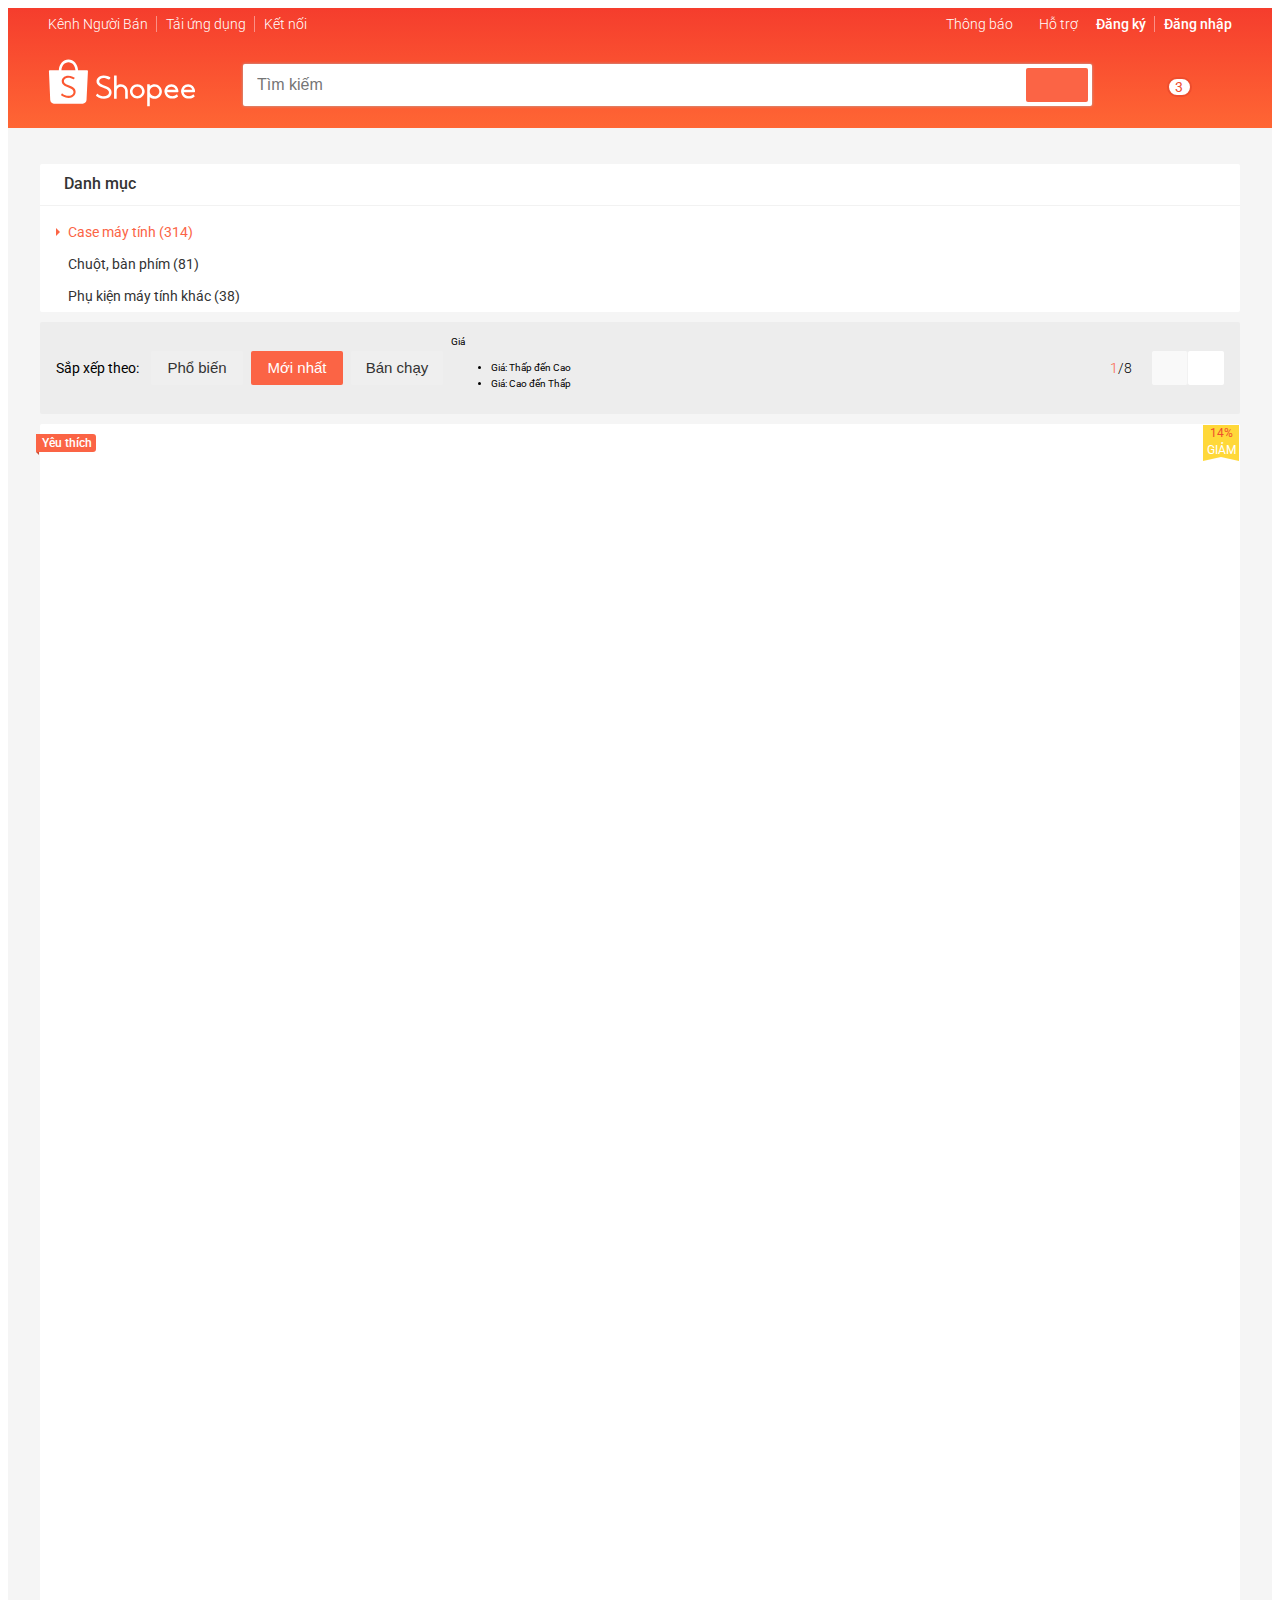
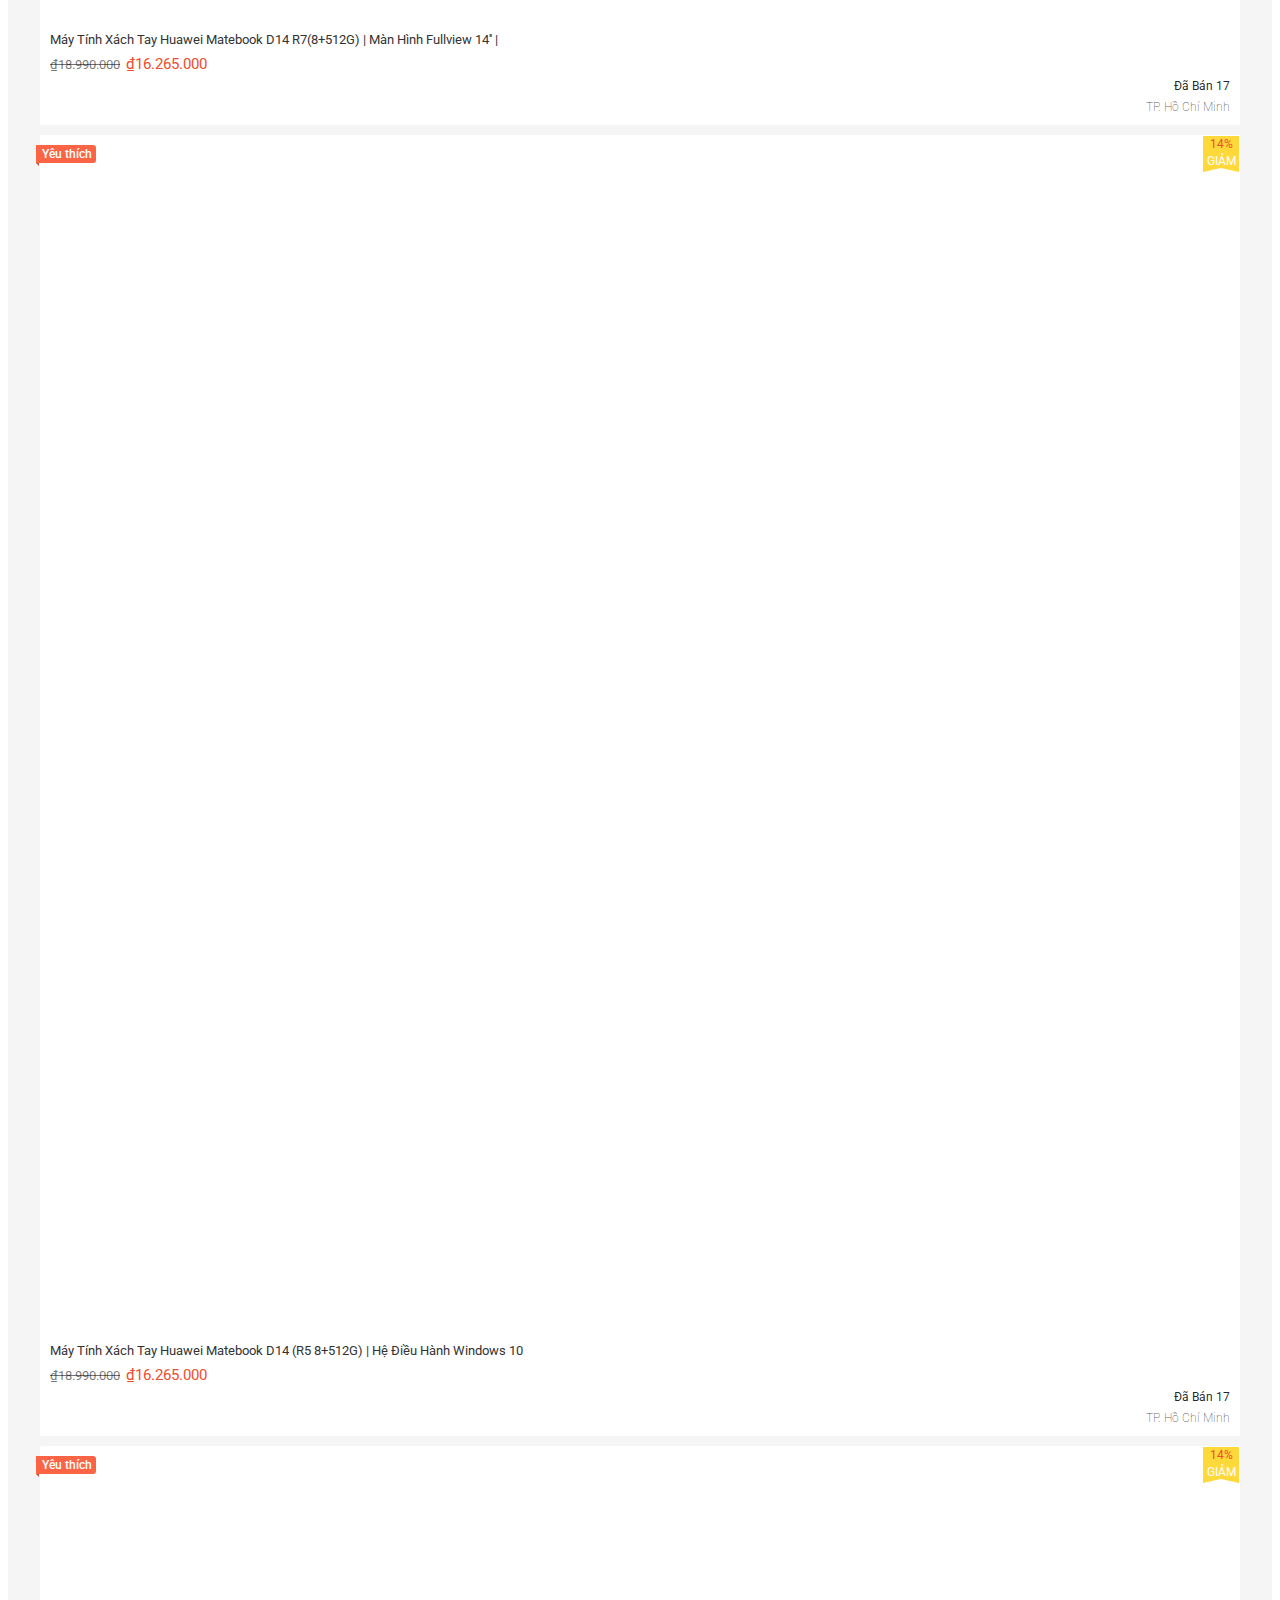
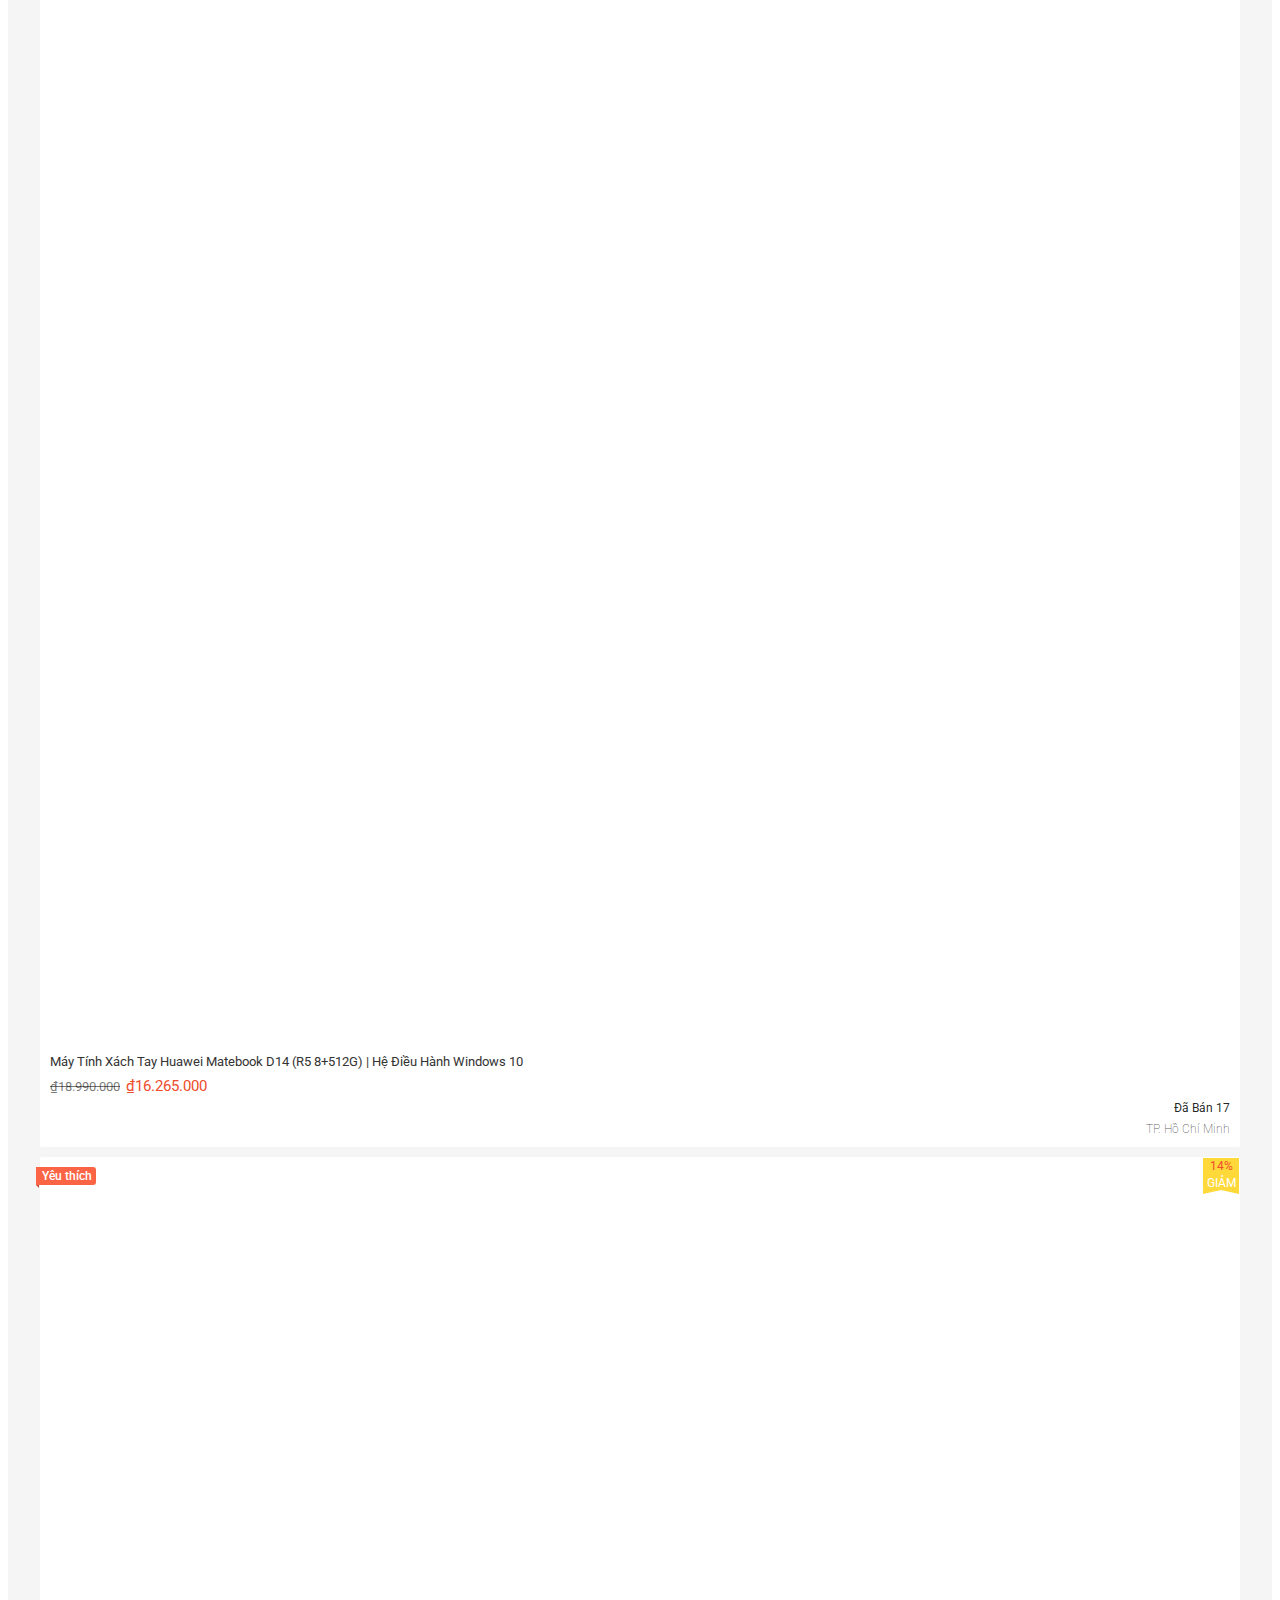
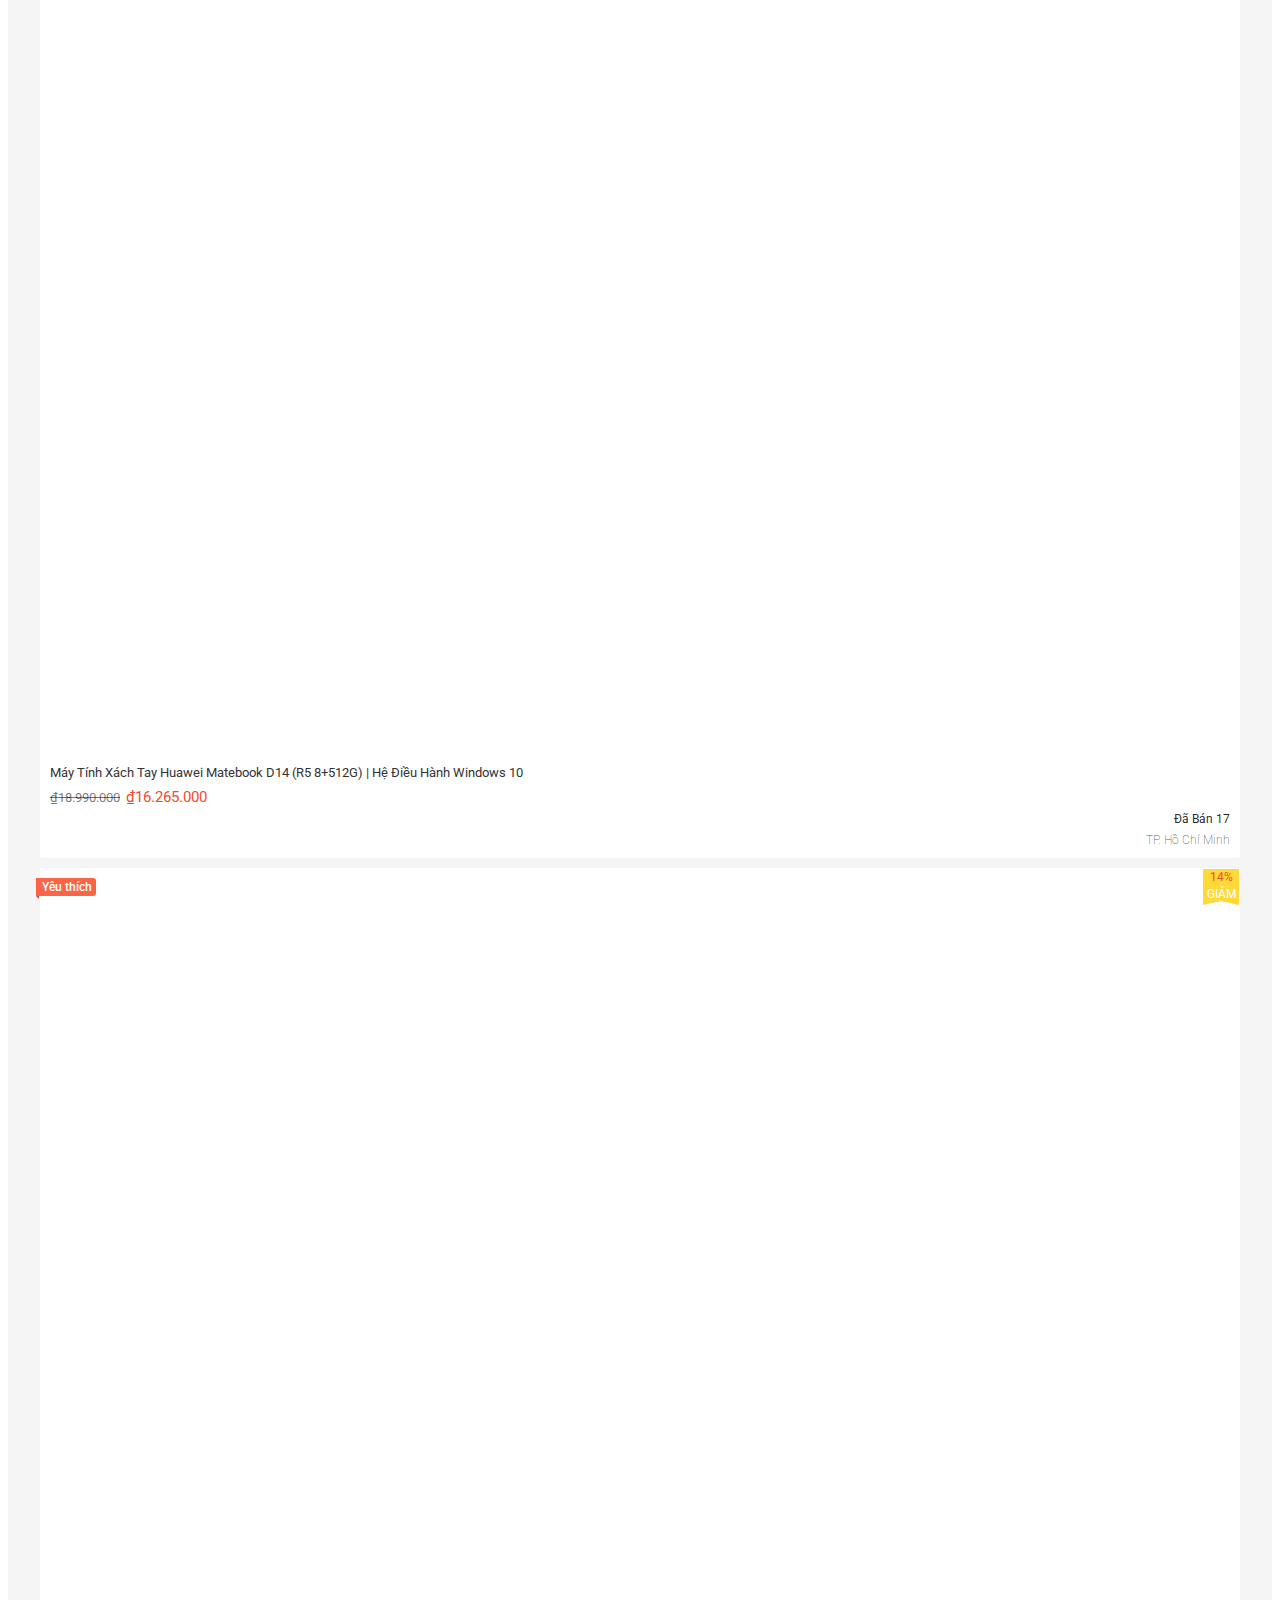
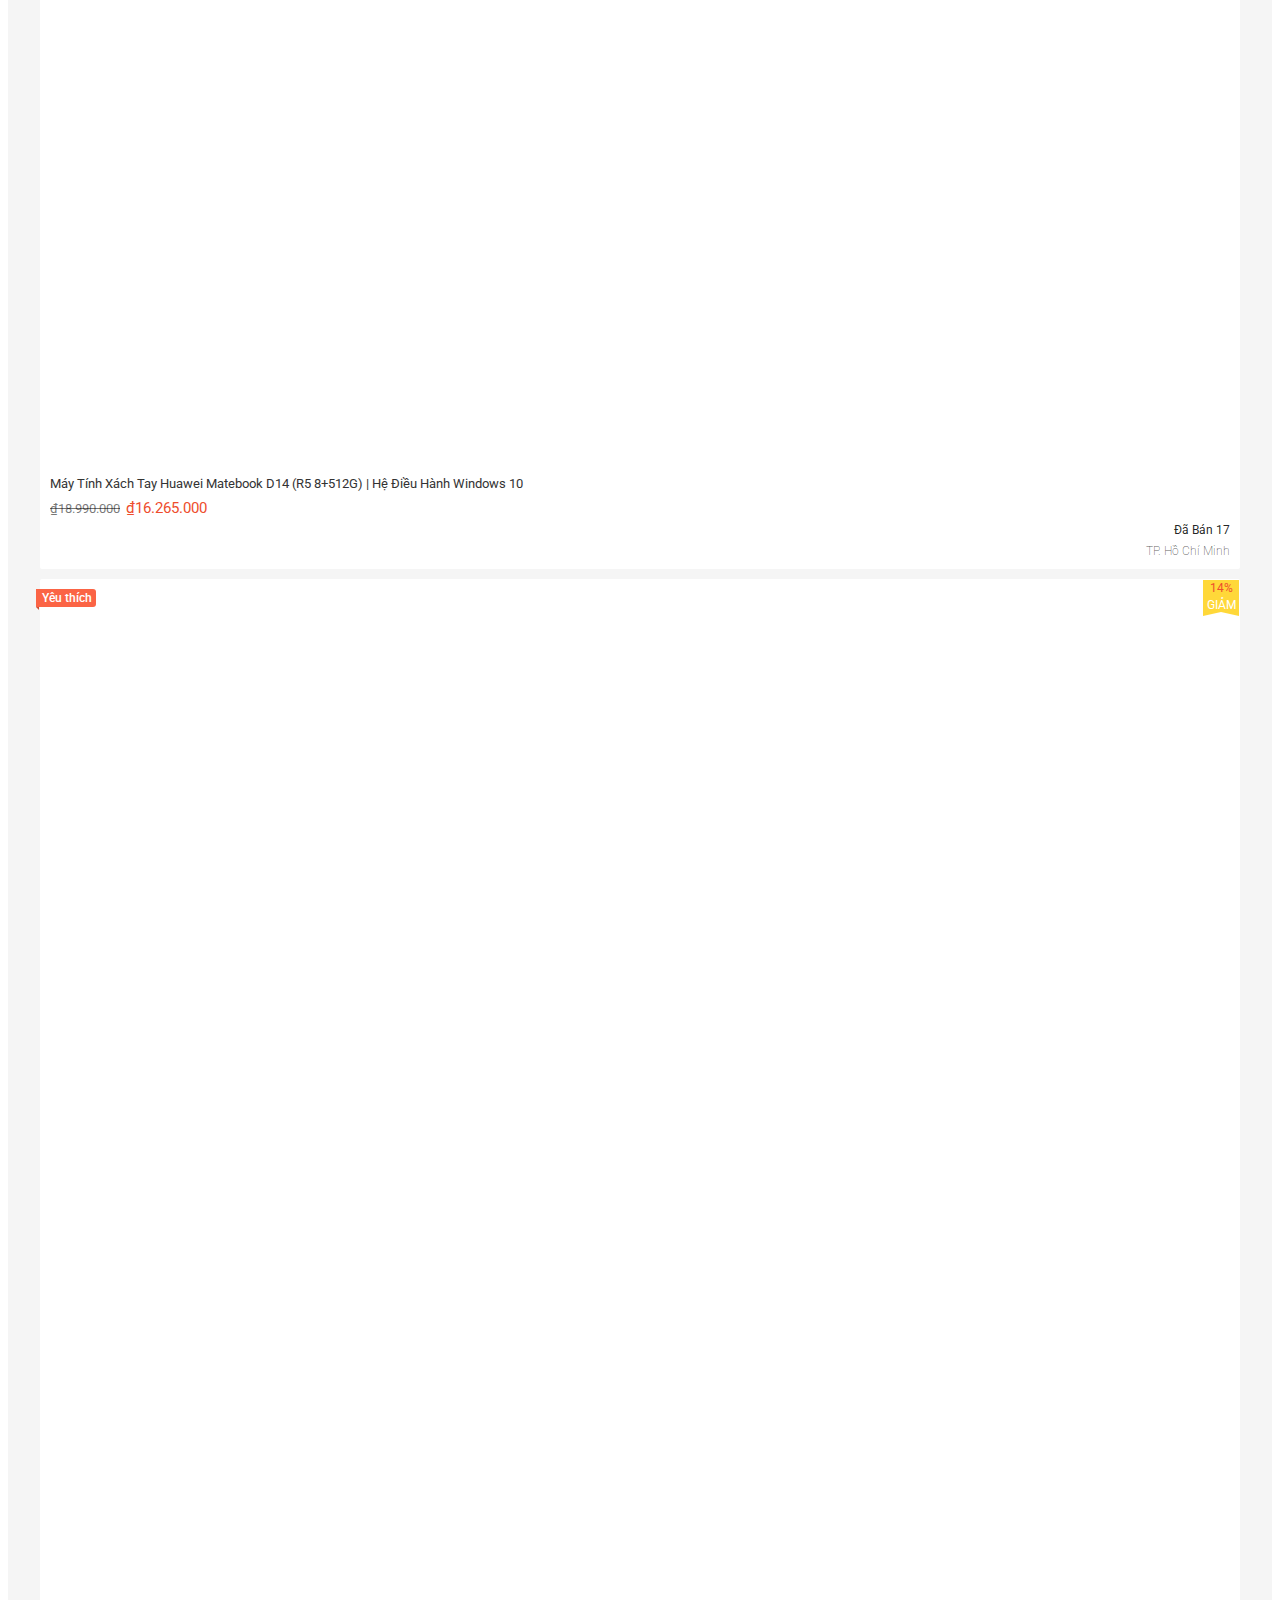
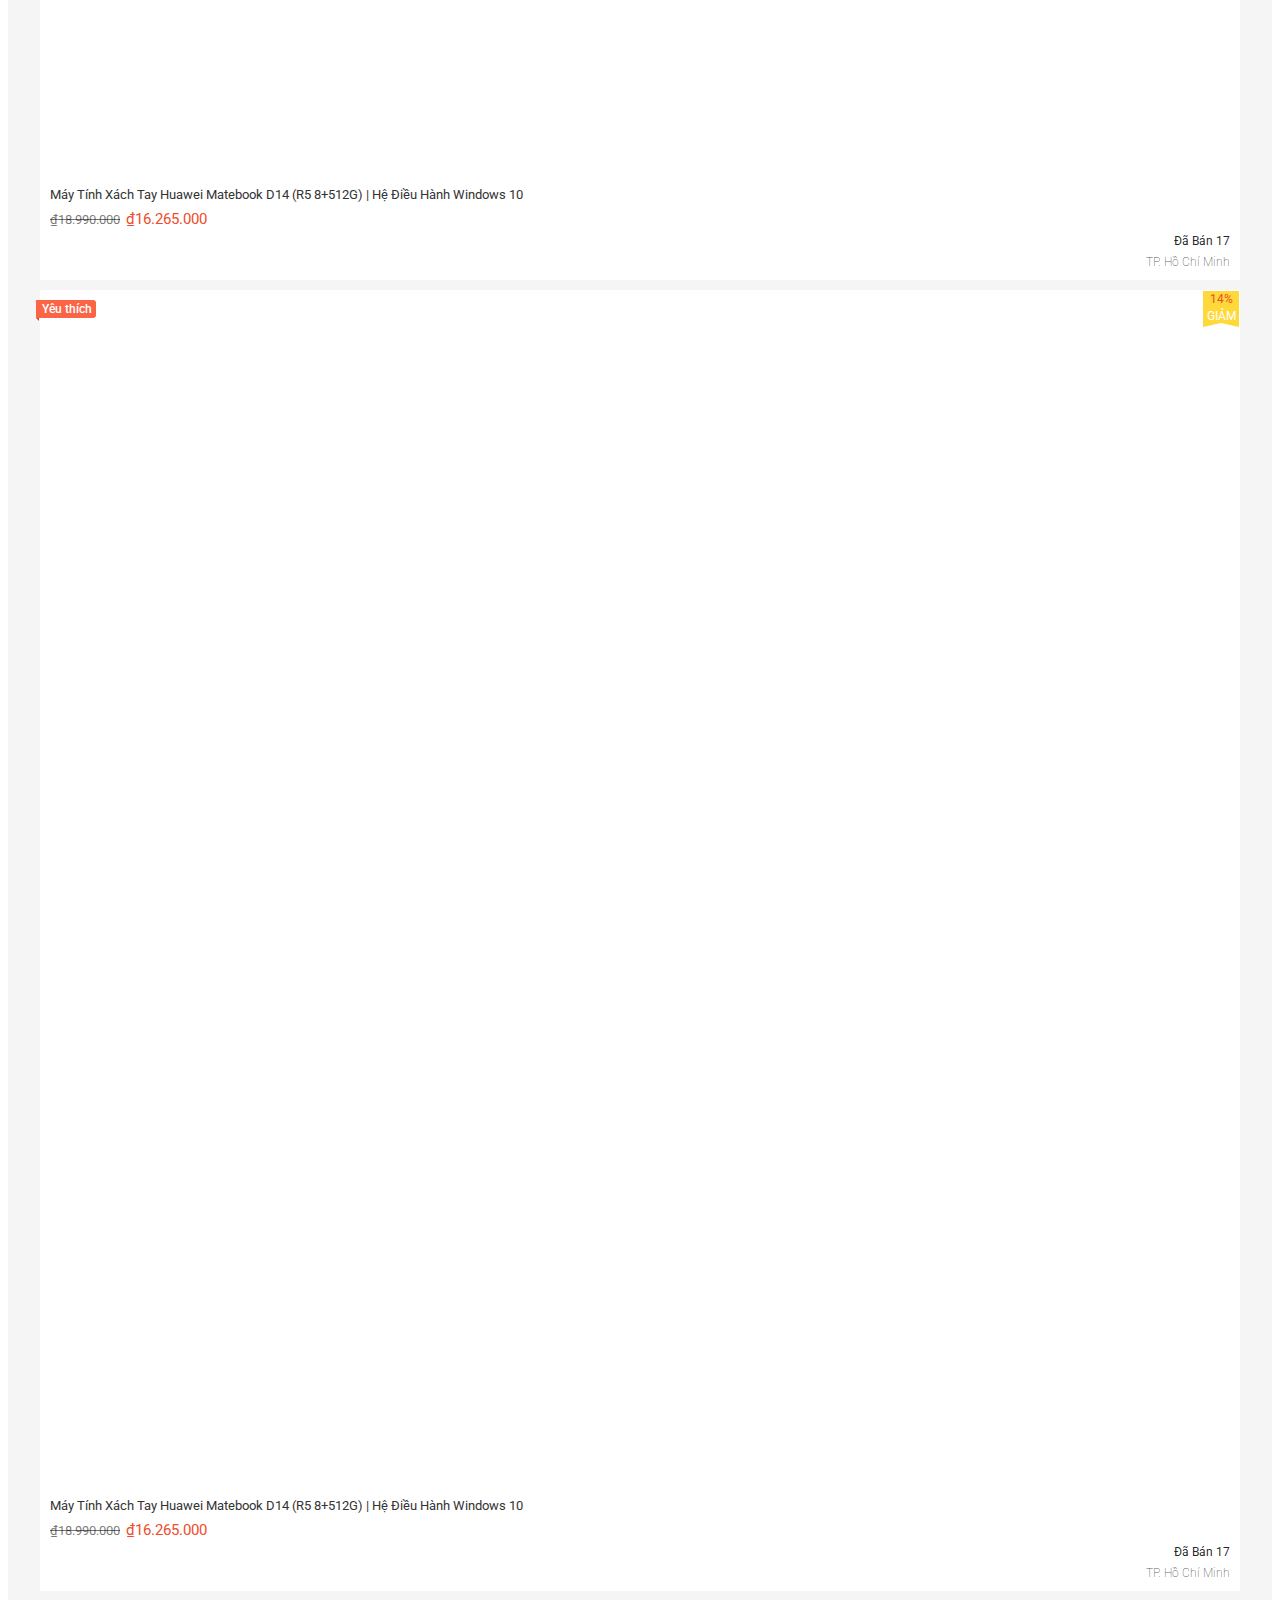
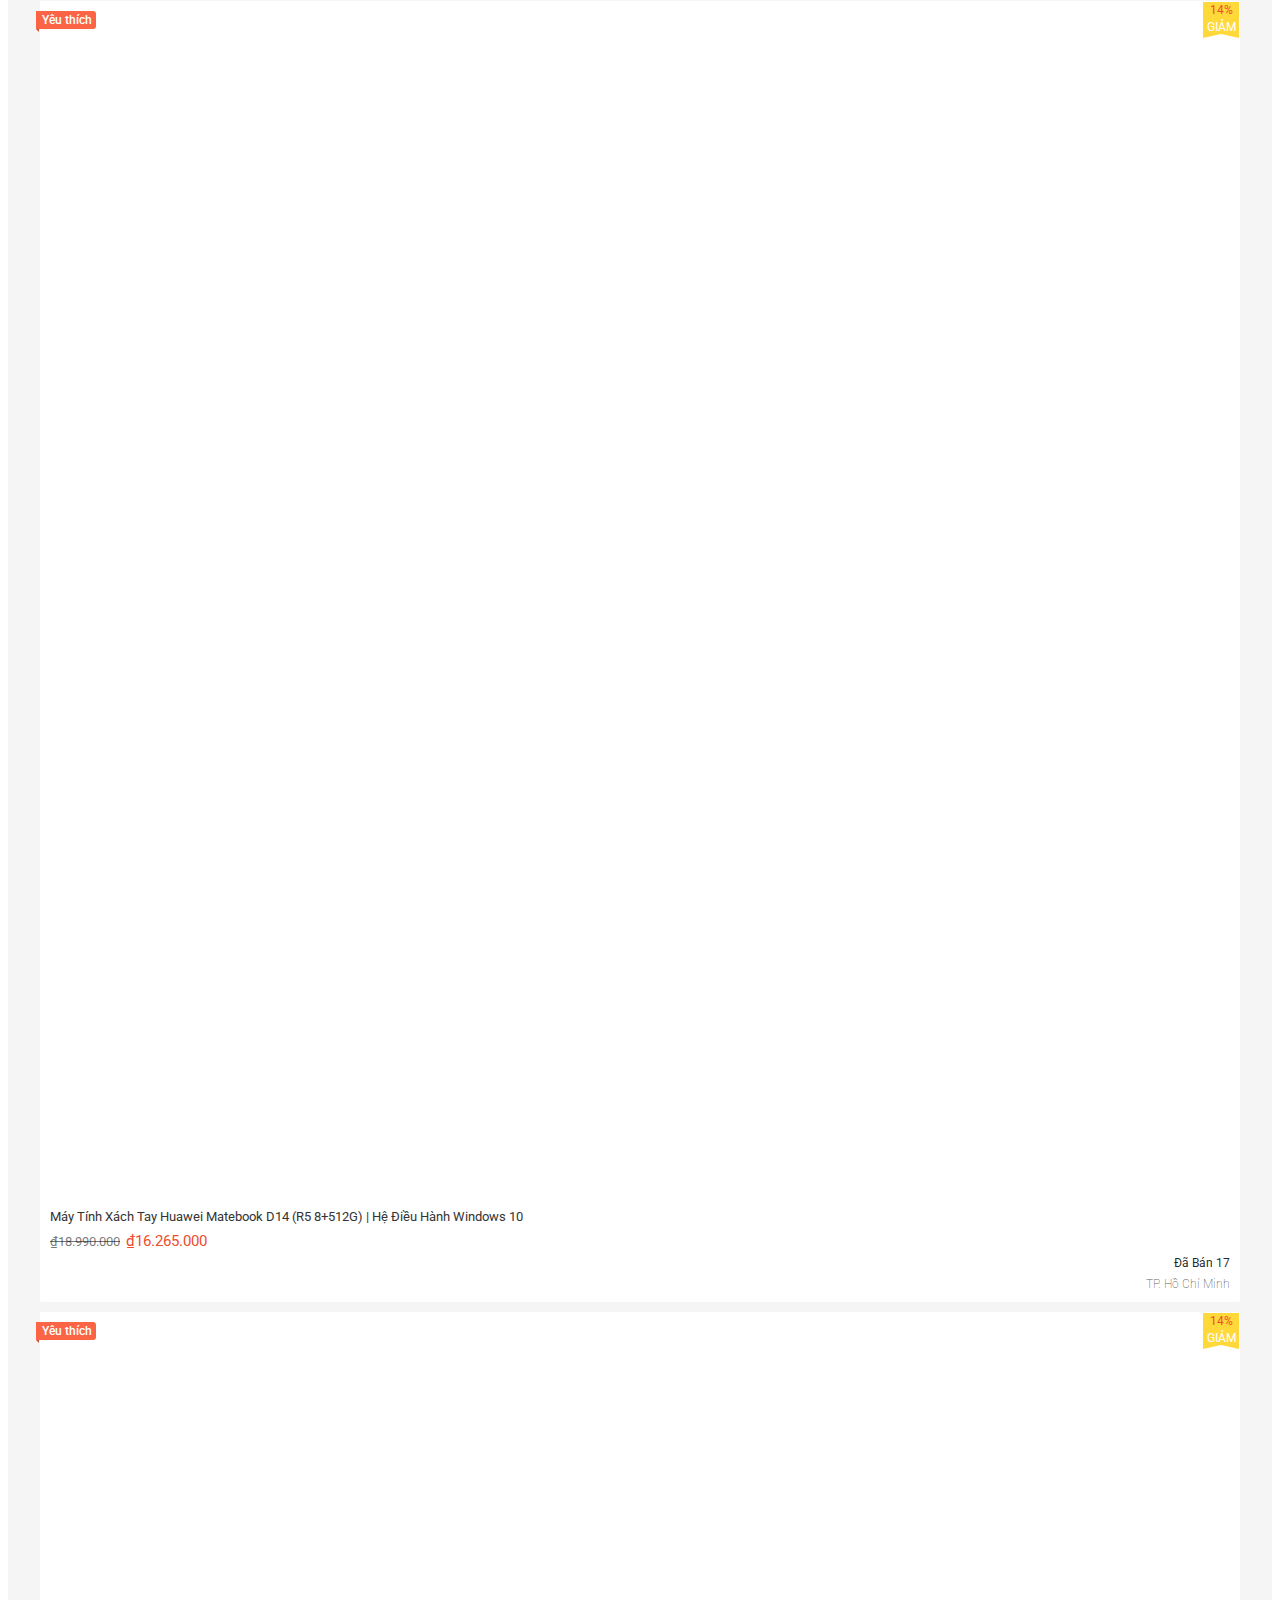
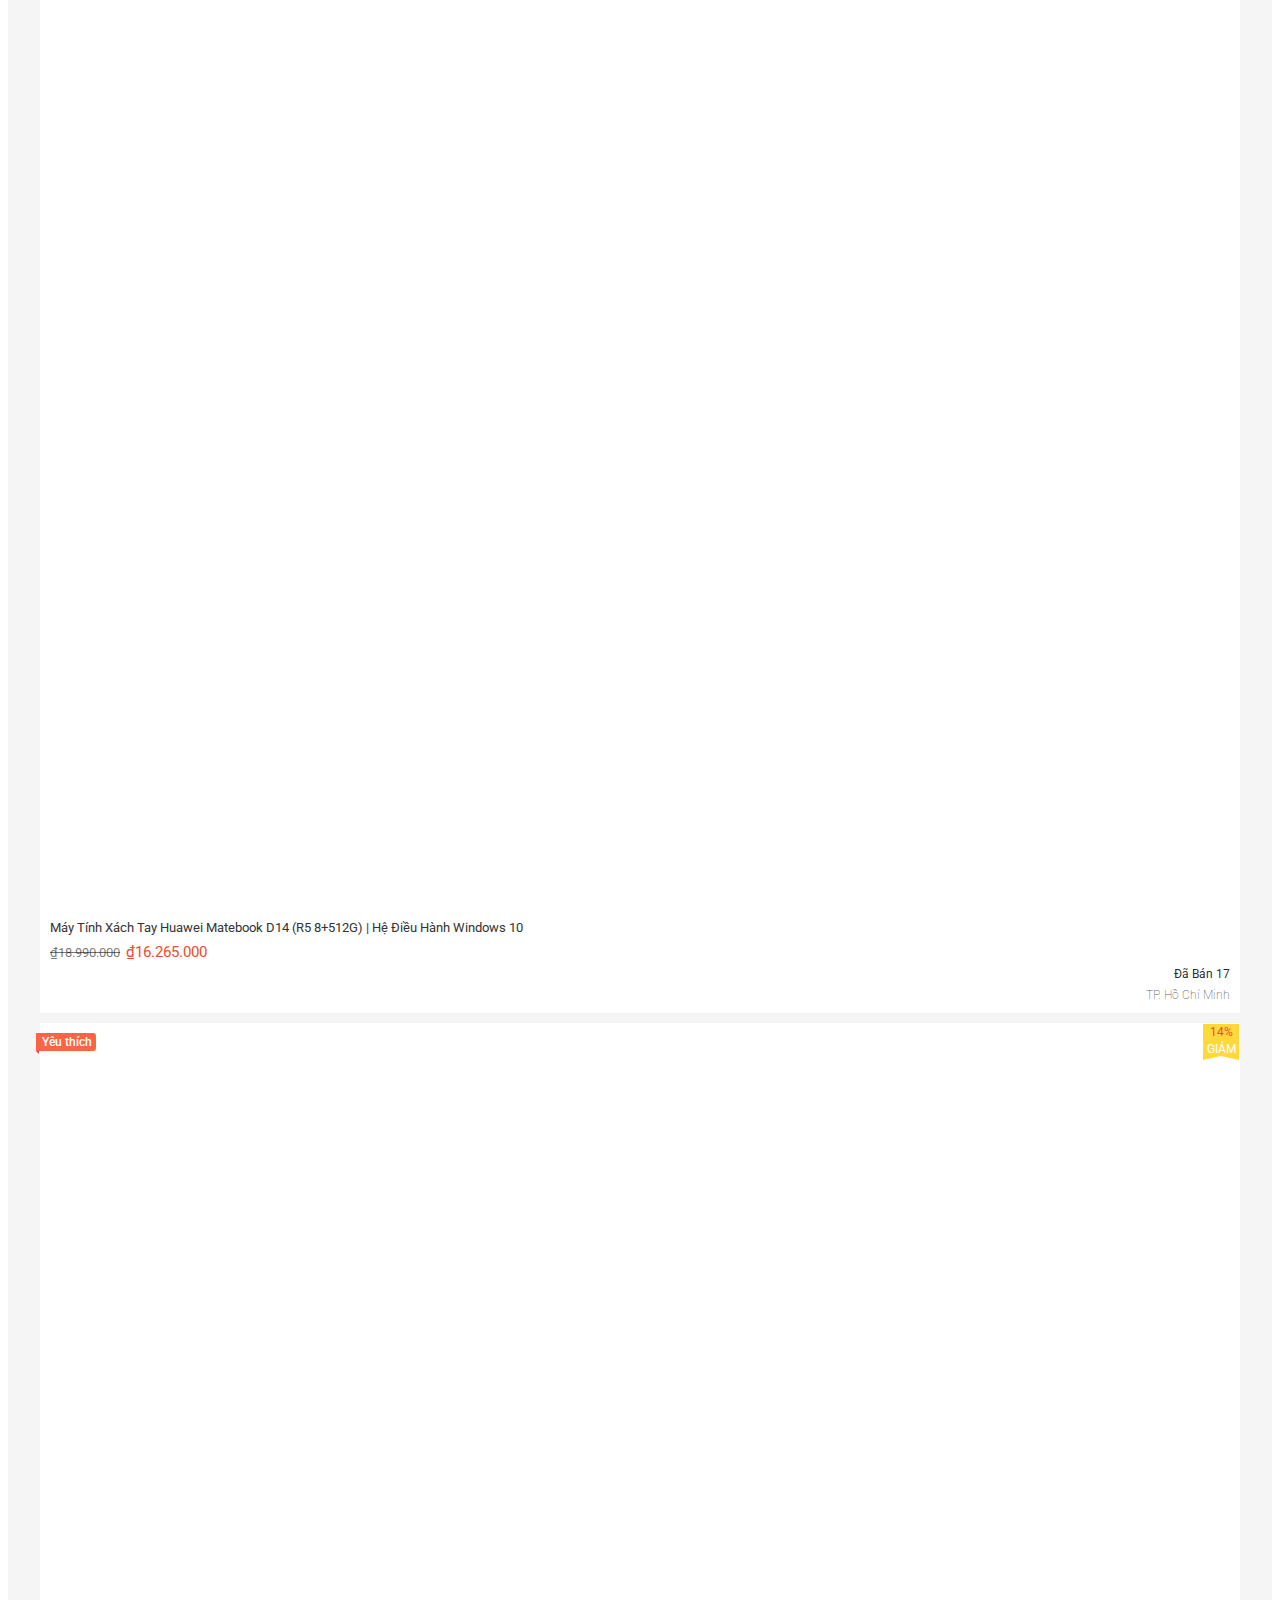
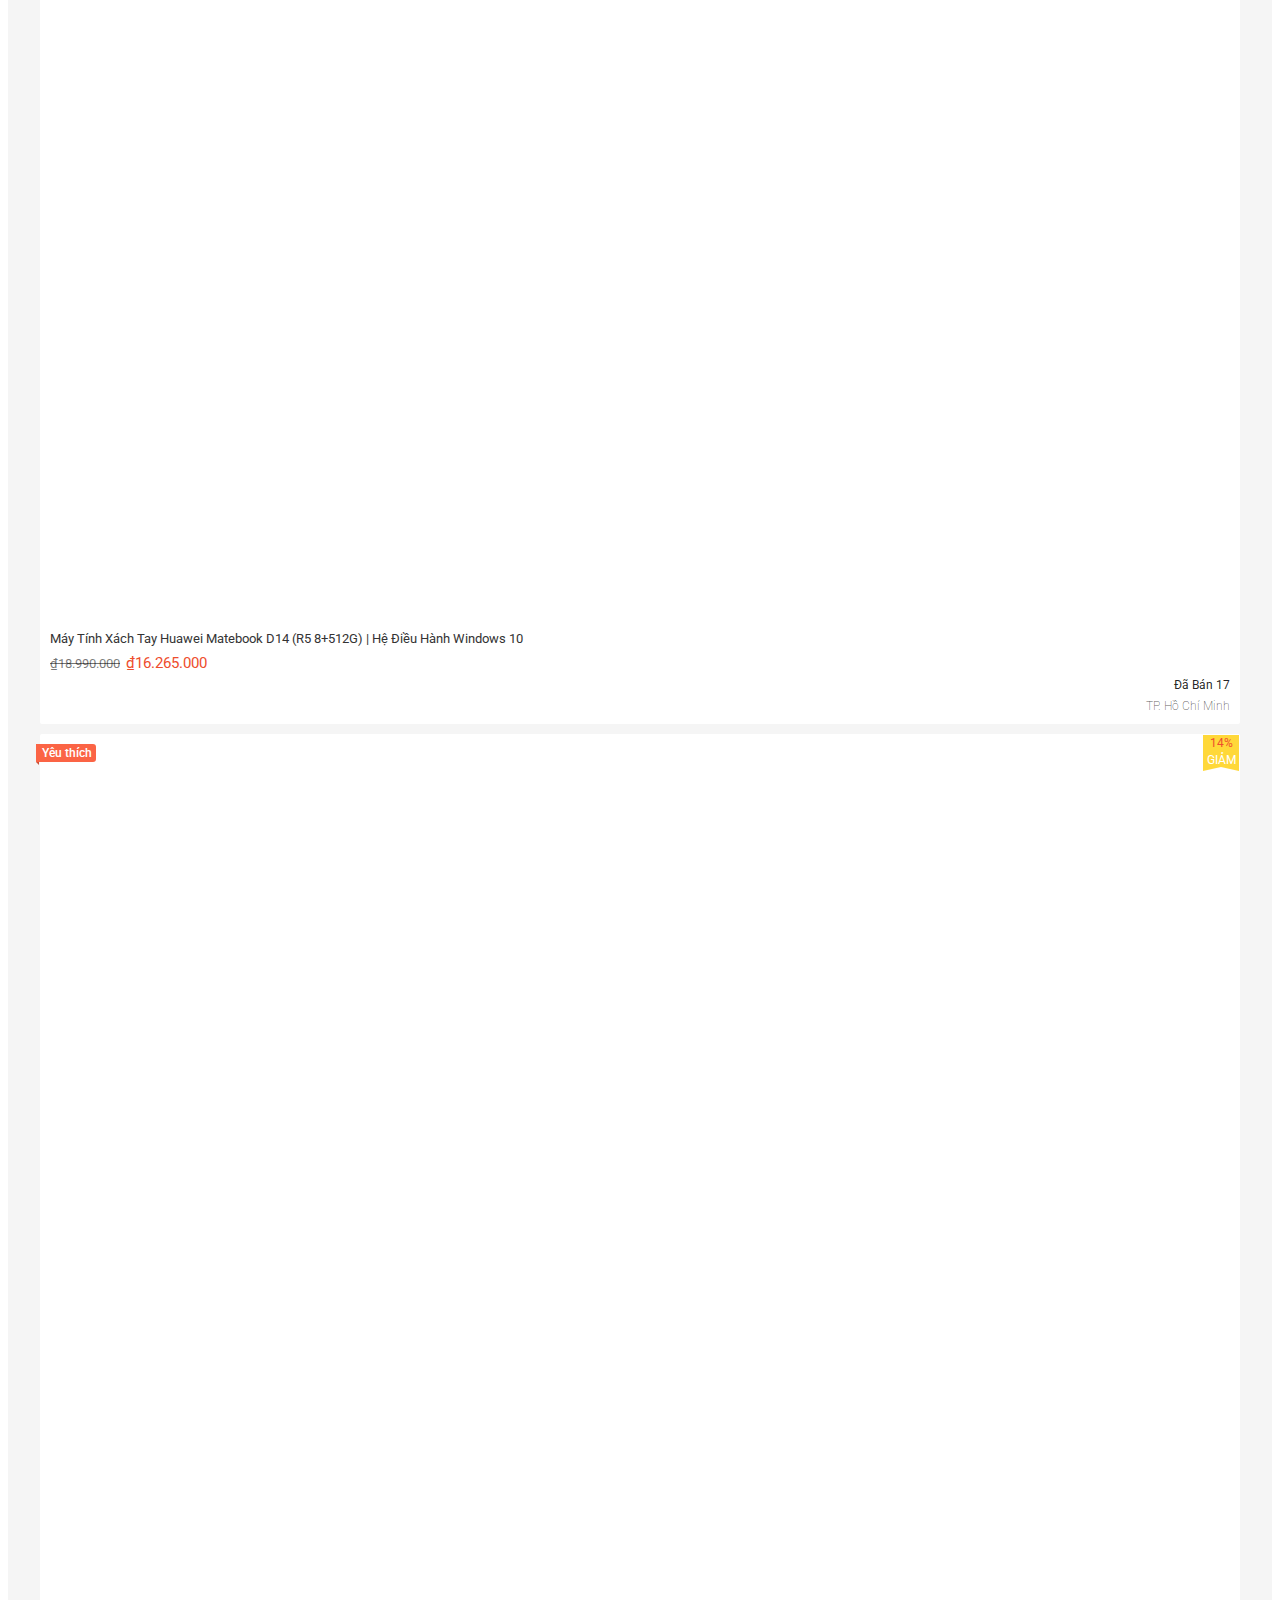
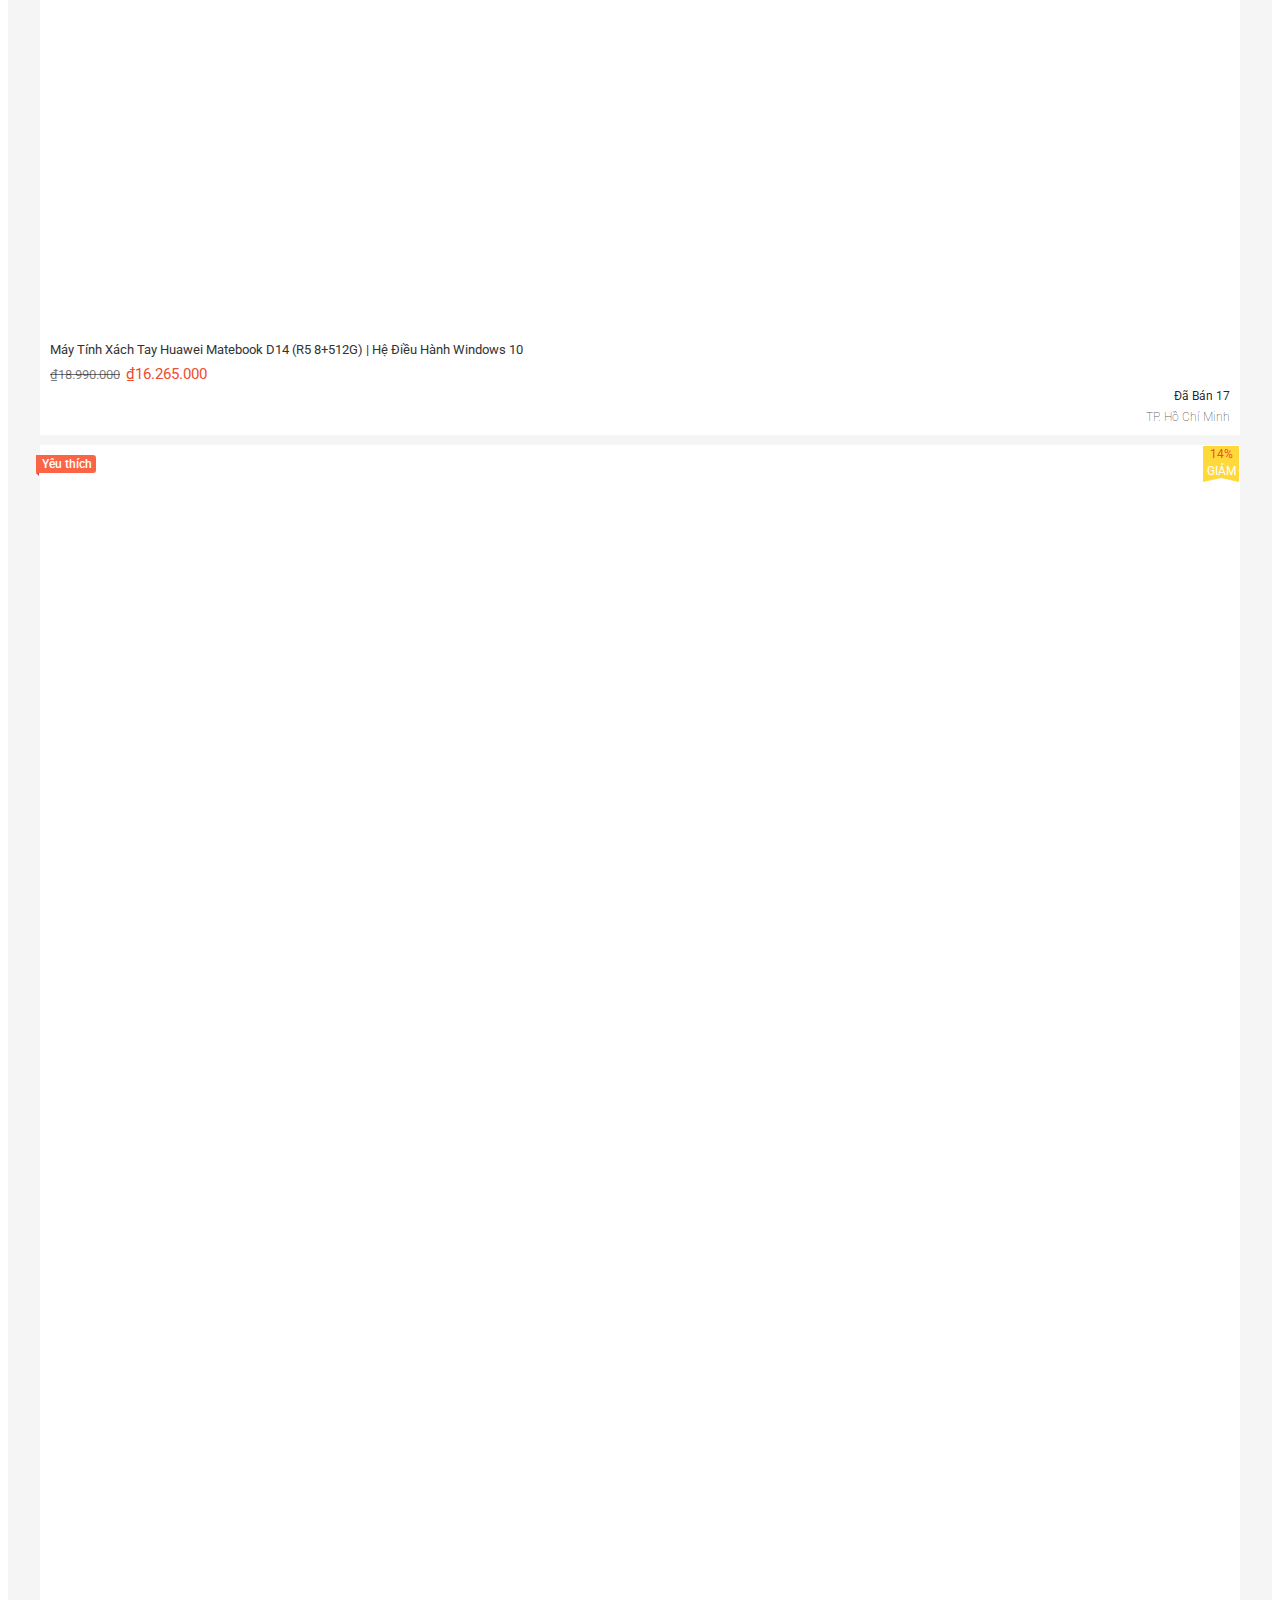
==== commit 3634c5f7: "update nav button on tablet and mobile" ====
--- a/shopee/index.html
+++ b/shopee/index.html
@@ -222,13 +222,57 @@
                </div>
 
                <div class="header__search-with-logo">
+                  <label
+                     for="header__category-tablet-mobile-checkbox"
+                     class="hide-on-mobile"
+                  >
+                     <i class="fas fa-bars header__category-tablet-icon"></i>
+                  </label>
+                  <input
+                     type="checkbox"
+                     hidden
+                     id="header__category-tablet-mobile-checkbox"
+                  />
+                  <label
+                     for="header__category-tablet-mobile-checkbox"
+                     class="header__category-tablet-mobile-blur"
+                  ></label>
+                  <div class="header__category-tablet-mobile">
+                     <label
+                        for="header__category-tablet-mobile-checkbox"
+                        class="header__category-tablet-mobile-close"
+                     >
+                        <i
+                           class="
+                              header__category-tablet-mobile-close-icon
+                              fas
+                              fa-times
+                           "
+                        ></i>
+                     </label>
+
+                     <ul class="header__category-tablet-mobile-list">
+                        <li class="header__category-tablet-mobile-item">
+                           Đăng nhập
+                        </li>
+                        <li class="header__category-tablet-mobile-item">
+                           Đăng ký
+                        </li>
+                     </ul>
+                  </div>
+
                   <input
                      type="checkbox"
                      hidden
                      id="mobile-search-checkbox"
                      class="header__mobile-search-checkbox"
                   />
+
                   <div class="header__mobile">
+                     <label for="header__category-tablet-mobile-checkbox">
+                        <i class="fas fa-bars header__category-mobile-icon"></i>
+                     </label>
+
                      <label
                         for="mobile-search-checkbox"
                         class="header__mobile-search"
--- a/shopee/assets/css/main.css
+++ b/shopee/assets/css/main.css
@@ -1,7 +1,59 @@
+.app {
+   overflow: hidden;
+}
+
 .pull-left {
    margin-left: 0 !important;
 }
-
+/* sort bar */
+.header__sort-bar {
+   position: fixed;
+   top: var(--header-height);
+   left: 0;
+   right: 0;
+   list-style: none;
+   padding-left: 0;
+   margin: 0;
+   height: var(--header__sort-bar-height);
+   background-color: var(--white-color);
+   border-top: 1px solid #e5e5e5;
+   border-bottom: 1px solid #e5e5e5;
+   display: none;
+}
+.header__sort-item {
+   flex: 1;
+   text-align: center;
+   position: relative;
+}
+
+.header__sort-item:first-child .header__sort-link::before {
+   display: none;
+}
+
+.header__sort-link {
+   text-decoration: none;
+   font-size: 1.4rem;
+   color: var(--text-color);
+   line-height: var(--header__sort-bar-height);
+   display: block;
+   -webkit-tap-highlight-color: transparent;
+}
+
+.header__sort-link::before {
+   content: '';
+   position: absolute;
+   top: 50%;
+   transform: translateY(-50%);
+   border-left: 1px solid #e5e5e5;
+   left: 0;
+   height: 60%;
+}
+
+.header__sort-item--active .header__sort-link {
+   color: var(--primary-color);
+}
+
+/* header */
 .header {
    height: var(--header-height);
    background-image: linear-gradient(0, #ff6634, #f53d2d);
@@ -51,6 +103,7 @@
    line-height: normal;
    z-index: 3;
    display: none;
+   box-shadow: 0 2px 4px rgba(0, 0, 0, 0.1);
 }
 
 .header__navbar-download::before {
@@ -124,7 +177,7 @@
 }
 
 .header__navbar-item--no-pointer {
-   cursor: text;
+   cursor: default;
 }
 
 .header__navbar-item--no-pointer:hover {
@@ -240,6 +293,90 @@
    align-items: center;
 }
 
+.header__category-tablet-mobile-blur {
+   position: absolute;
+   top: 0;
+   left: 0;
+   bottom: 0;
+   right: 0;
+   height: 100vh;
+   z-index: 2;
+   background-color: rgba(0, 0, 0, 0.4);
+   display: none;
+}
+
+.header__category-tablet-mobile {
+   position: absolute;
+   top: 0;
+   left: 0;
+   bottom: 0;
+   right: 40%;
+   height: 100vh;
+   z-index: 2;
+   background-color: var(--white-color);
+   box-shadow: 0 0px 3px #afafaf;
+   /* transform: translateX(-100%); */
+   border-radius: 2px;
+   display: none;
+}
+
+.header__category-tablet-mobile-close {
+   width: 100%;
+   display: flex;
+   justify-content: flex-end;
+}
+
+.header__category-mobile-icon,
+.header__category-tablet-icon {
+   font-size: 2.4rem;
+   color: var(--white-color);
+   padding: 0 8px;
+   display: none;
+}
+.header__category-tablet-mobile-close-icon {
+   font-size: 2.8rem;
+   color: rgba(0, 0, 0, 0.7);
+   padding: 8px;
+}
+
+.header__category-tablet-mobile-list {
+   list-style: none;
+   padding: 0;
+   margin: 0;
+}
+
+.header__category-tablet-mobile-item {
+   font-size: 1.8rem;
+   font-weight: 400;
+   line-height: 4rem;
+   padding-left: 20px;
+   border-top: 1px solid rgb(226, 226, 226);
+}
+
+#header__category-tablet-mobile-checkbox:checked
+   ~ .header__category-tablet-mobile,
+#header__category-tablet-mobile-checkbox:checked
+   ~ .header__category-tablet-mobile-blur {
+   display: block;
+}
+
+.header__mobile {
+   display: none;
+}
+
+.header__mobile-search {
+   padding: 0 12px;
+}
+
+.header__mobile-search-icon {
+   font-size: 2.4rem;
+   color: var(--white-color);
+}
+
+.header__logo {
+   -webkit-tap-highlight-color: transparent;
+}
+
 .header__logo--img {
    width: 162px;
    height: 50px;
@@ -349,6 +486,14 @@
    position: relative;
 }
 
+.header__cart-wrap {
+   width: 36px;
+   margin: auto;
+   cursor: pointer;
+   position: relative;
+   -webkit-tap-highlight-color: transparent;
+}
+
 .header__cart-quantity {
    position: absolute;
    background-color: #fff;
@@ -356,13 +501,16 @@
    border: 2px solid #ee4d2d;
    width: 25px;
    top: -8px;
-   right: 45px;
+   right: -8px;
+   cursor: pointer;
+   text-align: center;
 }
 
 .header__cart-quantity-num {
    font-size: 1.4rem;
    color: #ee4d2d;
    margin: 1px 0 0;
+   line-height: 1.5rem;
 }
 
 .no-cart-img {
@@ -385,14 +533,20 @@
    width: 400px;
    background-color: var(--white-color);
    position: absolute;
-   right: 50px;
+   right: -5px;
    top: calc(100% + 13px);
    border-radius: 2px;
    box-shadow: 0 0px 8px #b8b8b8;
    display: none;
-}
-
-.header__cart:hover .header__cart-noti {
+   cursor: pointer;
+}
+
+.header__cart-noti-wrap {
+   overflow-y: auto;
+   max-height: 50vh;
+}
+
+.header__cart-wrap:hover .header__cart-noti {
    display: block;
    z-index: 2;
 }
@@ -414,7 +568,7 @@
    background-color: #f5f5f5;
 }
 
-.app__container--content {
+.app__container-content {
    padding-top: 36px;
 }
 
@@ -475,6 +629,63 @@
    right: -4px;
 }
 
+/* mobile category */
+.mobile-category {
+   display: none;
+}
+.mobile-category__list {
+   display: flex;
+   list-style: none;
+   padding-left: 0;
+   margin: 0;
+   max-width: 100%;
+   overflow-x: auto;
+   text-align: center;
+}
+
+.mobile-category__list::-webkit-scrollbar {
+   display: none;
+}
+
+.mobile-category__item {
+   flex-shrink: 0;
+   width: 110px;
+   max-height: 40px;
+   display: flex;
+   align-items: center;
+   border-radius: 4px;
+   margin: 0 4px;
+}
+
+.mobile-category__item:nth-of-type(3n + 1) {
+   background-color: #87afd8;
+}
+
+.mobile-category__item:nth-of-type(3n + 2) {
+   background-color: #76c9bd;
+}
+
+.mobile-category__item:nth-of-type(3n + 3) {
+   background-color: #88cf81;
+}
+
+.mobile-category__link {
+   text-decoration: none;
+   color: var(--white-color);
+   font-size: 1.4rem;
+   line-height: 1.6rem;
+   flex: 1;
+   font-weight: 300;
+   display: -webkit-box;
+   -webkit-line-clamp: 2;
+   -webkit-box-orient: vertical;
+   overflow: hidden;
+   padding: 4px;
+   user-select: none;
+   -webkit-user-select: none;
+   -webkit-tap-highlight-color: transparent;
+}
+
 /* filter */
 .home-filter {
    display: flex;
@@ -492,6 +703,11 @@
 .home-filter__btn {
    margin-right: 8px;
    min-width: 92px;
+}
+
+.home-filter__btn:active {
+   background: #fdfdfd;
+   box-shadow: inset 0 0.0625rem 0 0 rgb(0 0 0 / 3%);
 }
 
 .home-filter__page {
@@ -551,44 +767,59 @@
 }
 
 /* product */
+.home-product {
+   margin-bottom: 10px;
+}
 
 .home-product-item {
+   display: block;
+   text-decoration: none;
    position: relative;
    margin-top: 10px;
    background-color: var(--white-color);
    cursor: pointer;
    border-radius: 2px;
-}
+   transition: all ease-out 0.1s;
+   -webkit-tap-highlight-color: transparent;
+}
+
+.home-product-item:hover {
+   transform: translateY(-1px);
+   box-shadow: 0px 0px 10px rgba(0, 0, 0, 0.1);
+}
+
 .home-product-item__img {
    padding-top: 100%;
-   background-size: contain;
-   background-position: center;
+   background-size: cover;
+   background-position: top center;
 }
 .home-product-item__name {
    font-size: 1.3rem;
    font-weight: 400;
+   color: var(--text-color);
    margin: 8px 10px;
    display: -webkit-box;
    -webkit-line-clamp: 2;
    -webkit-box-orient: vertical;
    overflow: hidden;
+   text-transform: capitalize;
 }
 .home-product-item__price {
    display: flex;
-   align-items: center;
+   align-items: baseline;
    flex-wrap: wrap;
    margin: 0 10px;
 }
 .home-product-item__price--old {
-   font-size: 1.4rem;
+   font-size: 1.3rem;
    color: rgba(0, 0, 0, 0.54);
    text-decoration: line-through;
    margin-right: 6px;
 }
 .home-product-item__price--current {
-   font-size: 1.6rem;
+   font-size: 1.5rem;
    color: #ee4d2d;
-   font-weight: 500;
+   font-weight: 400;
 }
 .home-product-item__action {
    display: flex;
@@ -598,6 +829,7 @@
 }
 .home-product-item__like {
    font-size: 1.4rem;
+   color: var(--text-color);
 }
 
 .home-product-item__like--clicked {
@@ -653,6 +885,7 @@
    padding: 2px 4px;
    border-top-right-radius: 3px;
    border-bottom-right-radius: 3px;
+   user-select: none;
 }
 
 .home-product-item__favourite::after {
@@ -674,8 +907,240 @@
    color: var(--white-color);
 }
 .home-product-item__sale-off {
+   position: absolute;
+   right: 1px;
+   top: 1px;
+   background-color: rgba(255, 212, 36, 0.902);
+   height: 32px;
+   width: 36px;
+   text-align: center;
+   user-select: none;
+}
+
+.home-product-item__sale-off::after {
+   content: '';
+   position: absolute;
+   top: 100%;
+   right: 0;
+   border-width: 0 18px 4px;
+   border-style: solid;
+   border-color: transparent rgba(255, 212, 36, 0.902) transparent
+      rgba(255, 212, 36, 0.902);
 }
 .home-product-item__sale-off-percent {
+   font-size: 1.2rem;
+   color: #ee4d2d;
 }
 .home-product-item__sale-off-label {
-}
+   font-size: 1.2rem;
+   color: var(--white-color);
+}
+
+/* footer */
+.footer--boder-top {
+   border-top: 1px solid #e9e9e9;
+}
+
+.footer__info {
+   background-color: #fbfbfb;
+}
+
+.footer__empty {
+   height: 124px;
+   border-top: 4px solid #ee4d2d;
+   background-color: #fff;
+}
+
+.footer__desc {
+   font-size: 1.2rem;
+   color: rgba(0, 0, 0, 0.54);
+   margin: 40px 0 20px;
+   font-weight: 500;
+   text-transform: uppercase;
+}
+.footer__list {
+   list-style: none;
+   padding: 0;
+   margin-bottom: 20px;
+}
+.footer__item {
+   font-size: 1.2rem;
+   margin-bottom: 12px;
+   display: flex; /* để giảm chiều ngang thẻ li */
+}
+
+.footer__item-social-icon {
+   font-size: 1.6rem;
+   border-radius: 10px;
+   margin-right: 12px;
+   color: #4a4a4a;
+}
+
+.footer__link {
+   color: rgba(0, 0, 0, 0.54);
+   text-decoration: none;
+   text-transform: capitalize;
+}
+
+.footer__link:hover {
+   color: var(--primary-color);
+}
+
+.footer__download {
+   display: flex;
+}
+
+.footer__download-app {
+   display: flex;
+   flex-direction: column;
+   justify-content: space-around;
+}
+
+.footer__download-qr {
+   width: 86px;
+   border: 1px solid #ececec;
+   margin-right: 16px;
+   height: 100%;
+}
+
+.footer__download-app-img {
+   width: 80px;
+}
+
+.footer__list--horizontal {
+   display: flex;
+   align-items: center;
+   flex-wrap: wrap;
+   max-width: 190px;
+}
+
+.footer__desc--same-column {
+   margin-top: 0;
+}
+
+.footer__info-more {
+   display: flex;
+   flex: 1;
+   justify-content: space-between;
+   align-items: center;
+   font-size: 1.4rem;
+   height: 100px;
+   color: rgba(0, 0, 0, 0.54);
+}
+
+.footer__info-country {
+   display: flex;
+   align-items: center;
+}
+.footer__info-country-list {
+   display: flex;
+   padding-left: 0;
+   list-style: none;
+}
+
+.footer__info-country-item {
+   padding: 0 6px;
+   border-right: 1px solid rgba(0, 0, 0, 0.2);
+}
+
+.footer__info-country-item:last-child {
+   border-right: none;
+}
+
+.footer__info-country-item-link {
+   text-decoration: none;
+   color: rgba(0, 0, 0, 0.54);
+}
+
+.footer__item-background {
+   background-image: url(https://deo.shopeemobile.com/shopee/shopee-pcmall-live-sg/assets/49b5753902db445292818641f17183b0.png);
+   margin-right: 8px;
+}
+
+.footer__item-background--visa {
+   background-size: 1390.909090909091% 1194.4444444444443%;
+   background-position: 73.52112676056338% 5.0761421319796955%;
+}
+
+.footer__item-background--mastercard {
+   background-size: 1390.909090909091% 741.3793103448276%;
+   background-position: 44.50704225352113% 5.376344086021505%;
+}
+
+.footer__item-background--jcb {
+   background-size: 1390.909090909091% 934.7826086956521%;
+   background-position: 37.183098591549296% 30.729166666666668%;
+}
+
+.footer__item-background--amex {
+   background-size: 1530% 977.2727272727273%;
+   background-position: 11.188811188811188% 5.181347150259067%;
+}
+
+.footer__item-background--cod {
+   background-size: 1530% 741.3793103448276%;
+   background-position: 79.3006993006993% 25.806451612903224%;
+}
+
+.footer__item-background--installment {
+   background-size: 1390.909090909091% 741.3793103448276%;
+   background-position: 79.85915492957747% 52.1505376344086%;
+}
+
+.footer__item-background--air-pay {
+   background-size: 1912.5% 413.46153846153845%;
+   background-position: 1.3793103448275863% 6.134969325153374%;
+   margin: 0 8px 0 16px;
+}
+
+.footer__item-background--shopee-express {
+   background-size: 689.1891891891892% 1194.4444444444443%;
+   background-position: 59.78593272171254% 5.0761421319796955%;
+}
+
+.footer__item-background--ghtk {
+   background-size: 1390.909090909091% 1194.4444444444443%;
+   background-position: 19.295774647887324% 51.776649746192895%;
+}
+
+.footer__item-background--ghn {
+   background-size: 1390.909090909091% 741.3793103448276%;
+   background-position: 8.732394366197184% 54.83870967741935%;
+}
+
+.footer__item-background--viettel-post {
+   background-size: 597.65625% 167.96875%;
+   background-position: 65.77708006279435% 100%;
+}
+
+.footer__item-background--vnpost {
+   background-size: 1390.909090909091% 796.2962962962963%;
+   background-position: 100% 5.319148936170213%;
+}
+
+.footer__item-background--jnt {
+   background-size: 1390.909090909091% 1343.75%;
+   background-position: 84.08450704225352% 5.025125628140704%;
+}
+
+.footer__item-background--grab_express {
+   background-size: 570.8955223880597% 741.3793103448276%;
+   background-position: 25.673534072900157% 5.376344086021505%;
+}
+
+.footer__item-background--now {
+   background-size: 956.25% 268.75%;
+   background-position: 46.13138686131387% 77.77777777777777%;
+   margin: 0 8px;
+}
+
+.footer__item-background--ninja-van {
+   background-size: 1275% 826.9230769230769%;
+   background-position: 48.08510638297872% 31.21693121693122%;
+   margin-left: 10px;
+}
+
+.footer__item-background--best-express {
+   background-size: 1062.5% 716.6666666666666%;
+   background-position: 10.1010101010101% 28.10810810810811%;
+}
--- a/shopee/assets/css/responsive.css
+++ b/shopee/assets/css/responsive.css
@@ -78,6 +78,10 @@
    .header__cart-quantity {
       right: -12px;
    }
+
+   .header__category-tablet-icon {
+      display: block;
+   }
 }
 
 /* mobile */
@@ -97,6 +101,11 @@
    }
 
    .header__mobile {
+      display: flex;
+      align-items: center;
+   }
+
+   .header__category-mobile-icon {
       display: block;
    }
 
